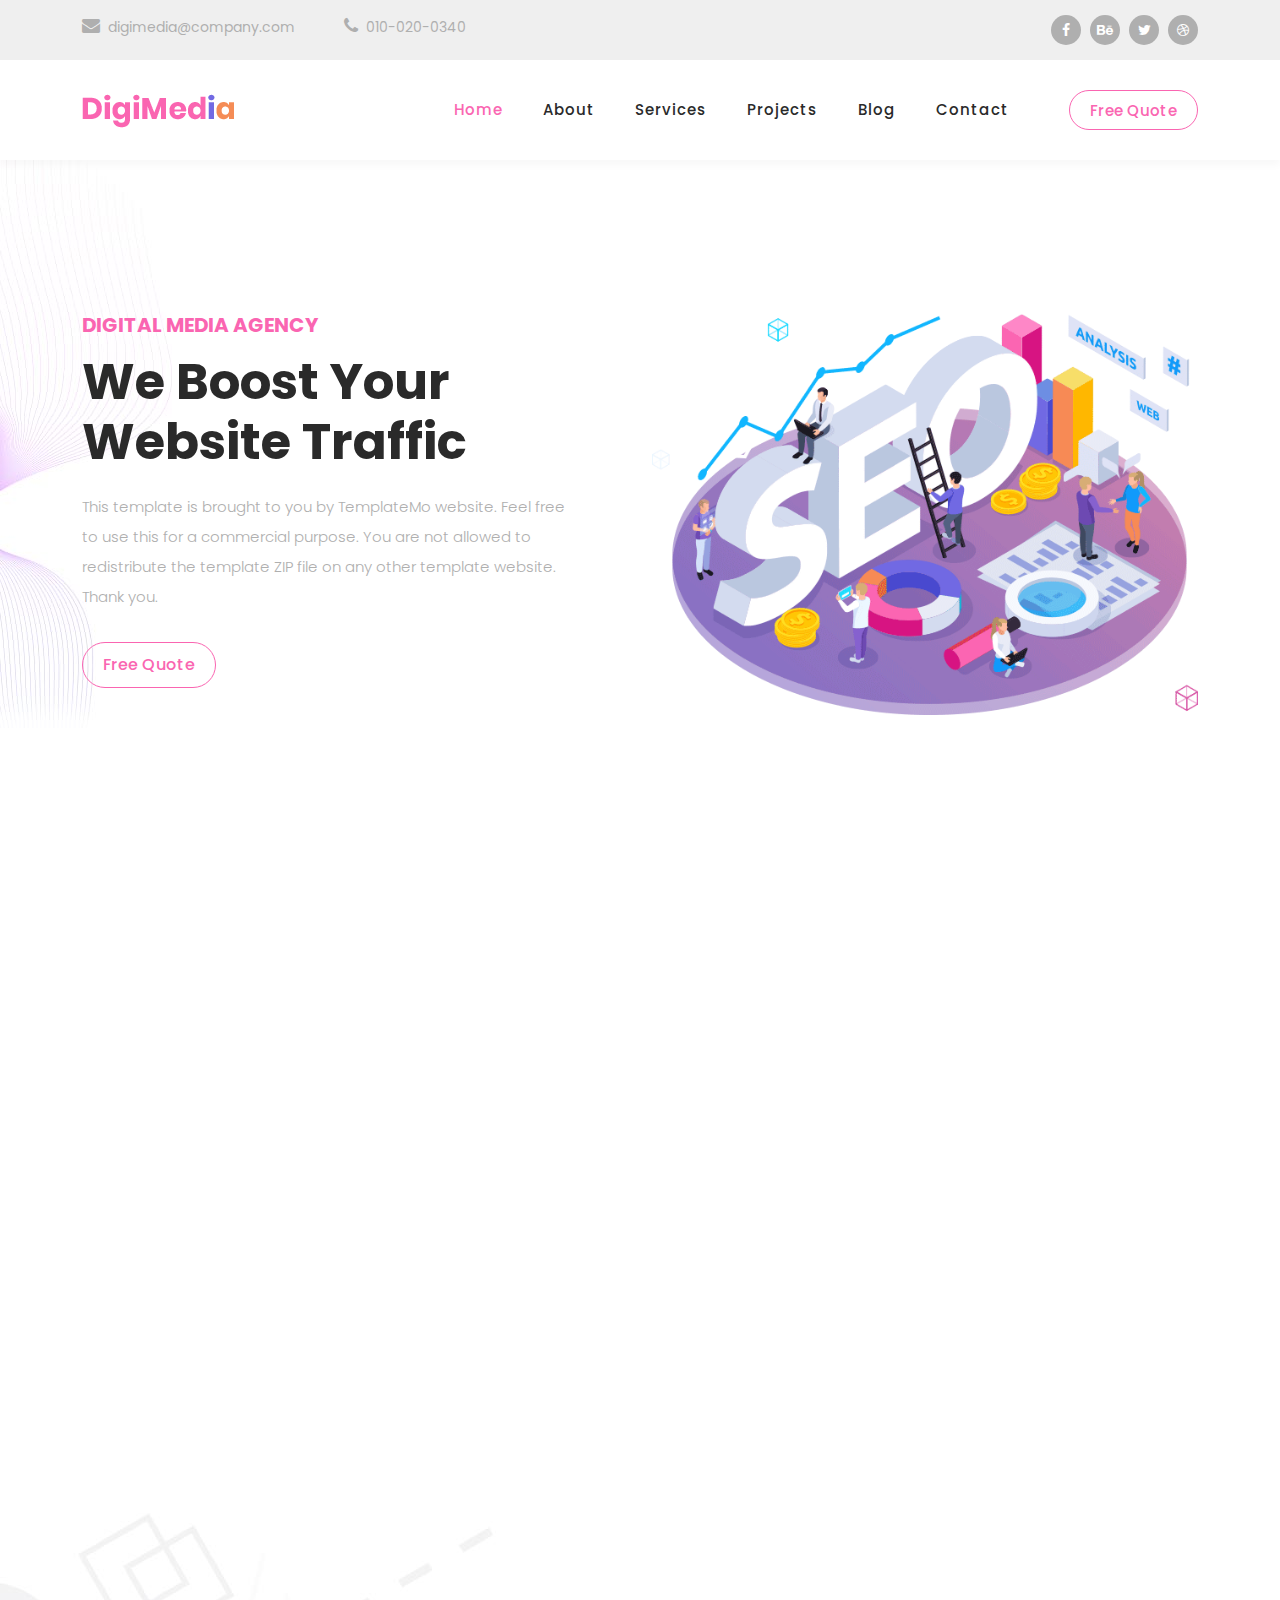
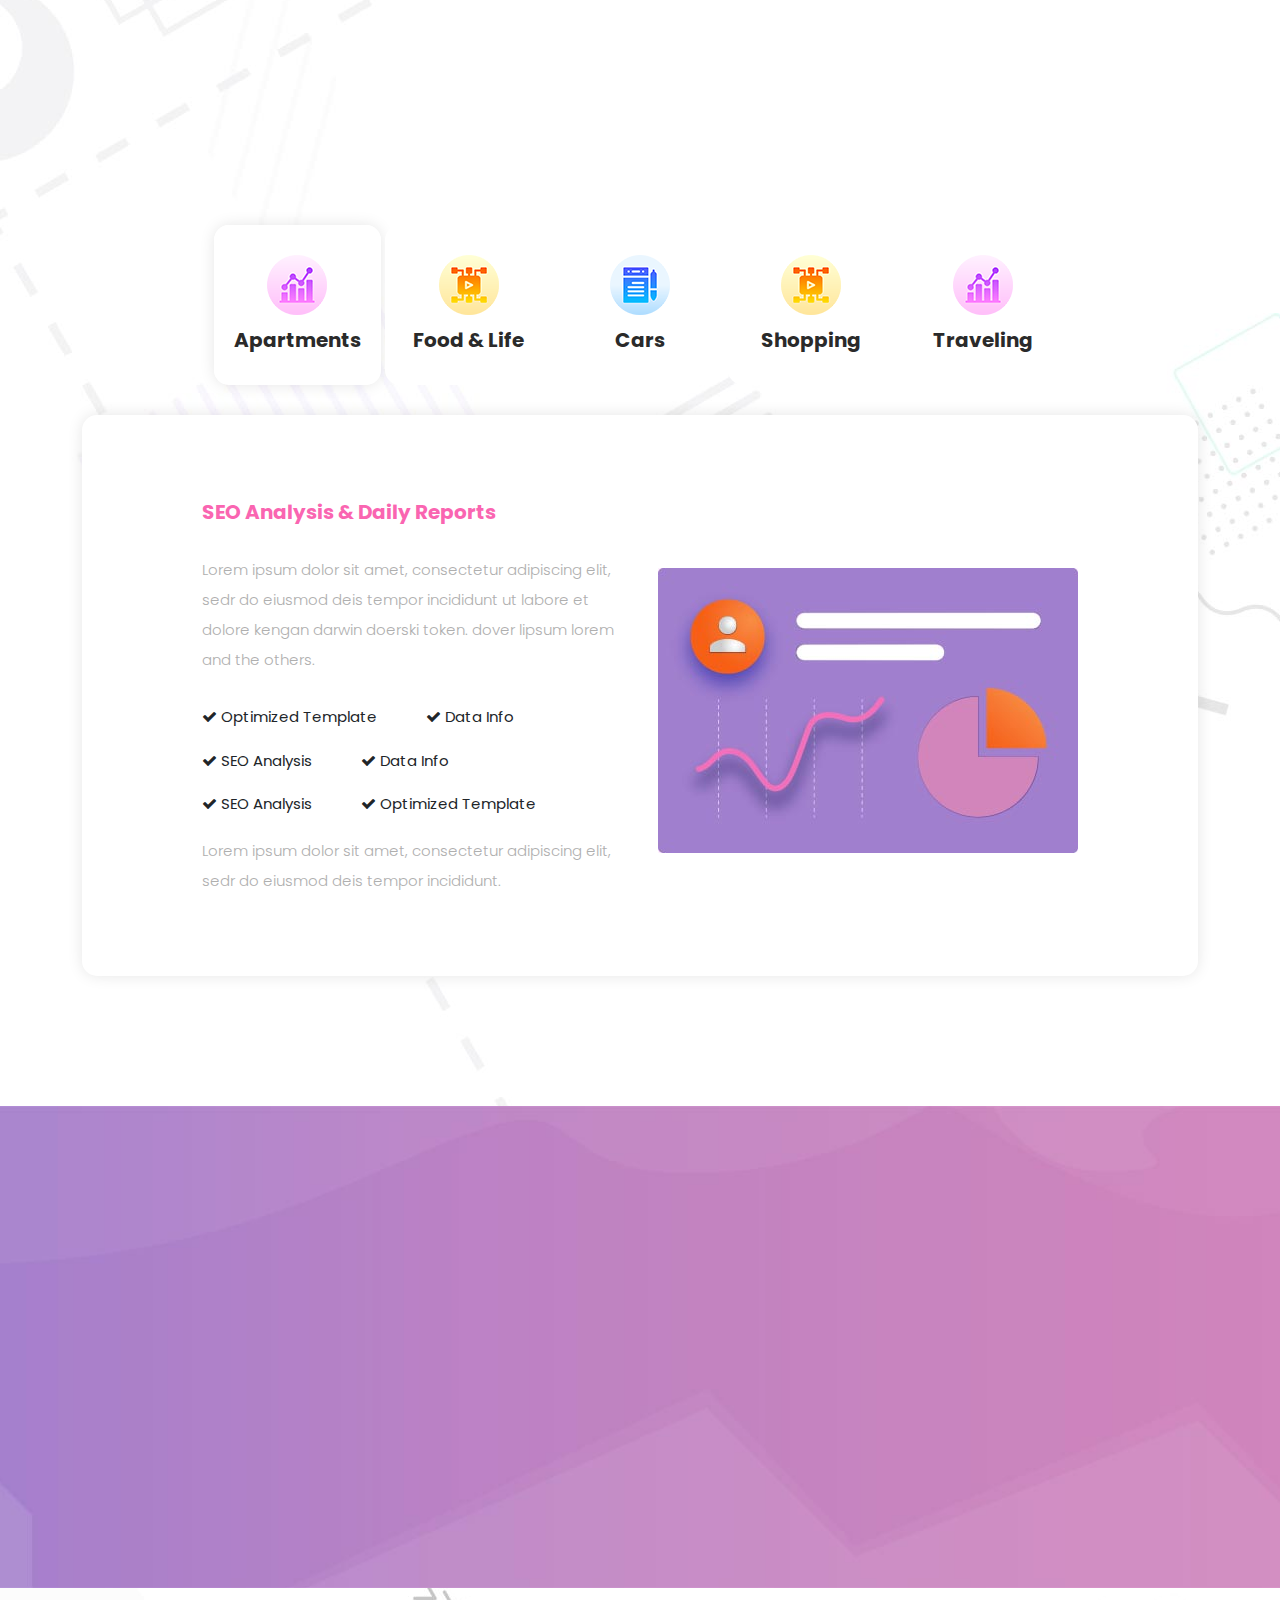
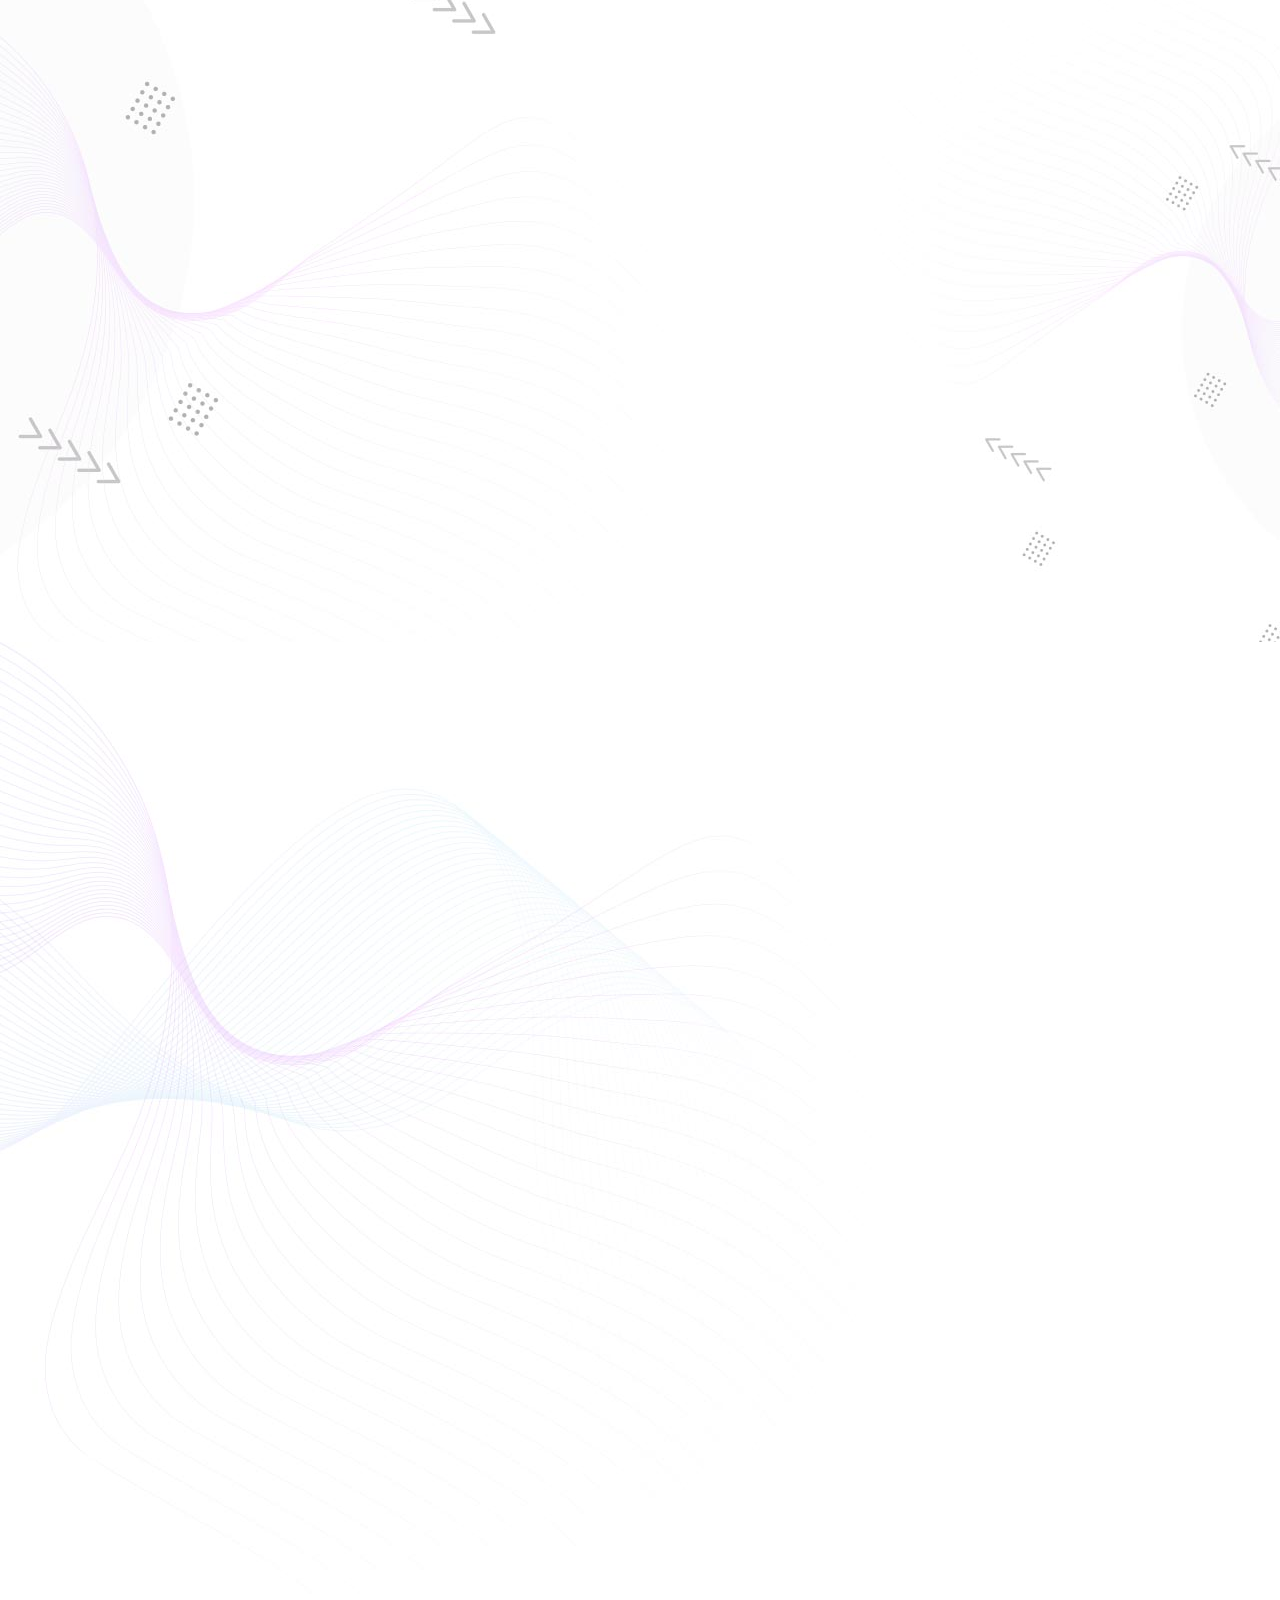
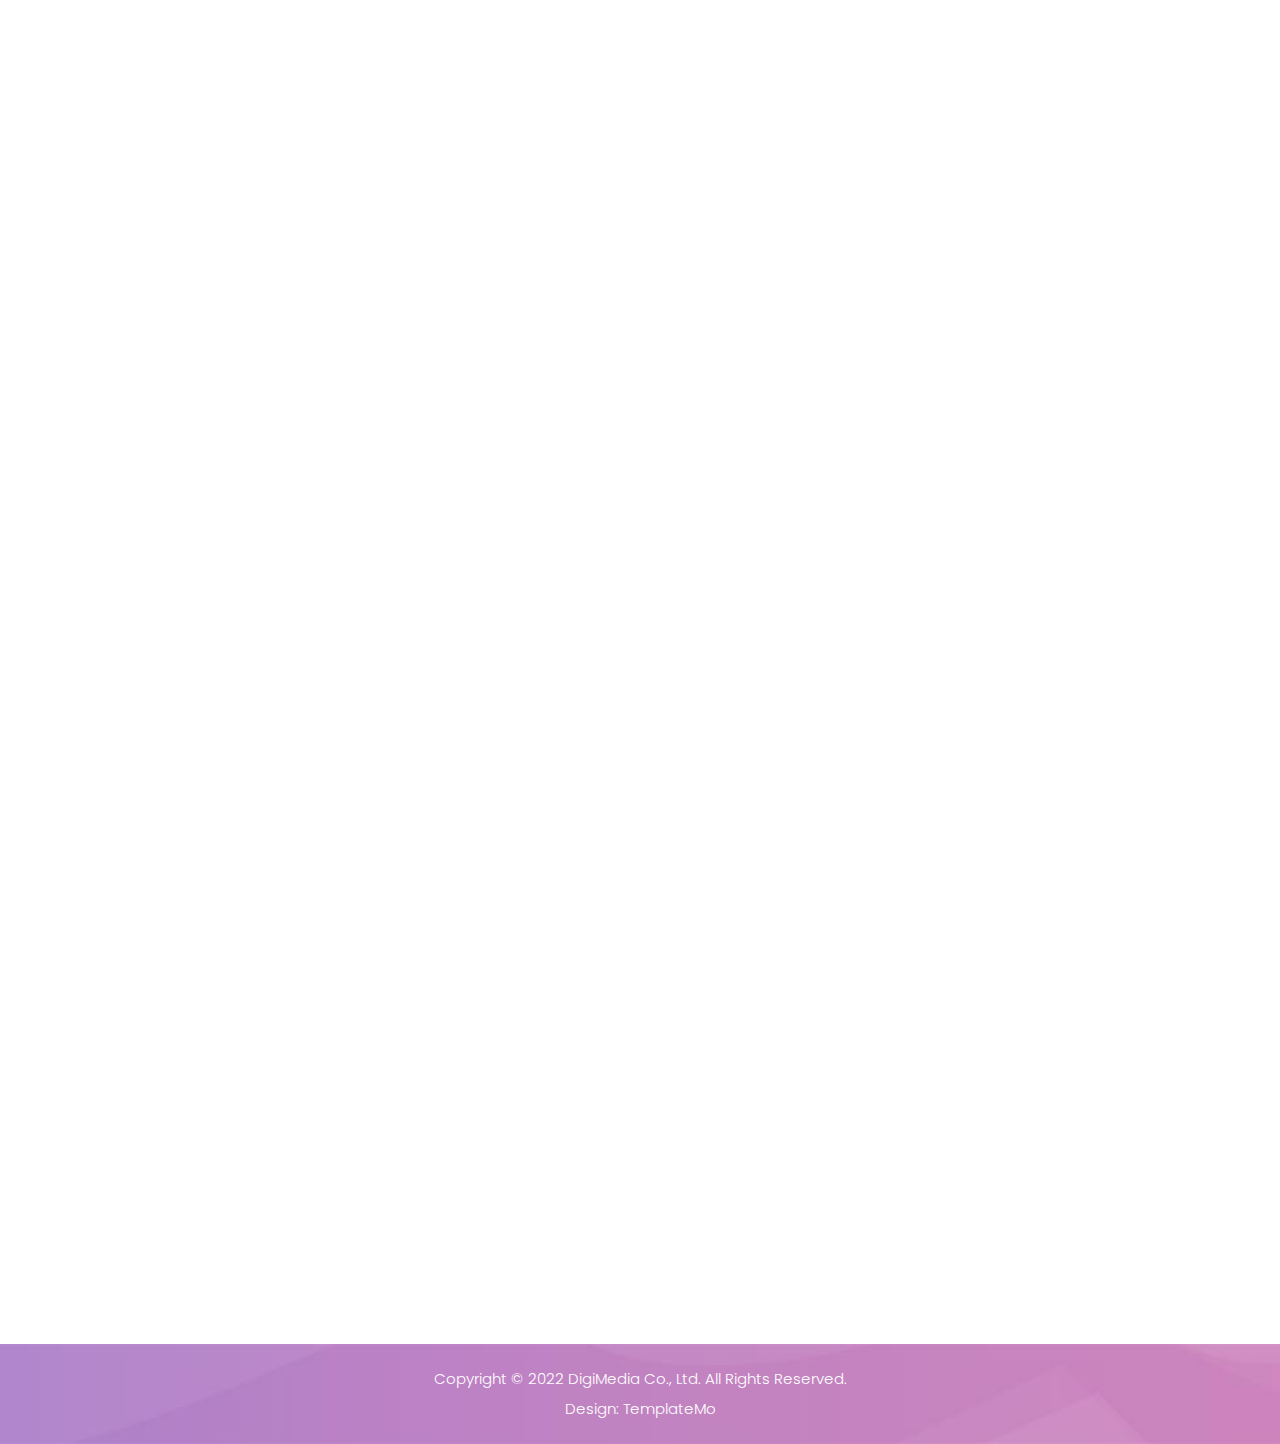
==== homepage_1.html @ 81efc856 "Initialize repository" ====
<!DOCTYPE html>
<html lang="en">

  <head>

    <meta charset="UTF-8">
    <meta name="viewport" content="width=device-width, initial-scale=1, shrink-to-fit=no">
    <meta name="description" content="">
    <meta name="author" content="">
    <link rel="preconnect" href="https://fonts.googleapis.com">
    <link rel="preconnect" href="https://fonts.gstatic.com" crossorigin>
    <link href="https://fonts.googleapis.com/css2?family=Poppins:wght@100;200;300;400;500;600;700;800;900&display=swap" rel="stylesheet">

    <title>DigiMedia - Creative SEO HTML5 Template</title>

    <!-- Bootstrap core CSS -->
    <link href="vendor/bootstrap/css/bootstrap.min.css" rel="stylesheet">


    <!-- Additional CSS Files -->
    <link rel="stylesheet" href="assets/css/fontawesome.css">
    <link rel="stylesheet" href="assets/css/templatemo-digimedia-v1.css">
    <link rel="stylesheet" href="assets/css/animated.css">
    <link rel="stylesheet" href="assets/css/owl.css">
<!--

TemplateMo 568 DigiMedia

https://templatemo.com/tm-568-digimedia

-->
  </head>

<body>

  <!-- ***** Preloader Start ***** -->
  <div id="js-preloader" class="js-preloader">
    <div class="preloader-inner">
      <span class="dot"></span>
      <div class="dots">
        <span></span>
        <span></span>
        <span></span>
      </div>
    </div>
  </div>
  <!-- ***** Preloader End ***** -->

  <!-- Pre-header Starts -->
  <div class="pre-header">
    <div class="container">
      <div class="row">
        <div class="col-lg-8 col-sm-8 col-7">
          <ul class="info">
            <li><a href="#"><i class="fa fa-envelope"></i>digimedia@company.com</a></li>
            <li><a href="#"><i class="fa fa-phone"></i>010-020-0340</a></li>
          </ul>
        </div>
        <div class="col-lg-4 col-sm-4 col-5">
          <ul class="social-media">
            <li><a href="#"><i class="fa fa-facebook"></i></a></li>
            <li><a href="#"><i class="fa fa-behance"></i></a></li>
            <li><a href="#"><i class="fa fa-twitter"></i></a></li>
            <li><a href="#"><i class="fa fa-dribbble"></i></a></li>
          </ul>
        </div>
      </div>
    </div>
  </div>
  <!-- Pre-header End -->

  <!-- ***** Header Area Start ***** -->
  <header class="header-area header-sticky wow slideInDown" data-wow-duration="0.75s" data-wow-delay="0s">
    <div class="container">
      <div class="row">
        <div class="col-12">
          <nav class="main-nav">
            <!-- ***** Logo Start ***** -->
            <a href="index.html" class="logo">
              <img src="assets/images/logo-v1.png" alt="">
            </a>
            <!-- ***** Logo End ***** -->
            <!-- ***** Menu Start ***** -->
            <ul class="nav">
              <li class="scroll-to-section"><a href="#top" class="active">Home</a></li>
              <li class="scroll-to-section"><a href="#about">About</a></li>
              <li class="scroll-to-section"><a href="#services">Services</a></li>
              <li class="scroll-to-section"><a href="#portfolio">Projects</a></li>
              <li class="scroll-to-section"><a href="#blog">Blog</a></li>
              <li class="scroll-to-section"><a href="#contact">Contact</a></li> 
              <li class="scroll-to-section"><div class="border-first-button"><a href="#contact">Free Quote</a></div></li> 
            </ul>        
            <a class='menu-trigger'>
                <span>Menu</span>
            </a>
            <!-- ***** Menu End ***** -->
          </nav>
        </div>
      </div>
    </div>
  </header>
  <!-- ***** Header Area End ***** -->

  <div class="main-banner wow fadeIn" id="top" data-wow-duration="1s" data-wow-delay="0.5s">
    <div class="container">
      <div class="row">
        <div class="col-lg-12">
          <div class="row">
            <div class="col-lg-6 align-self-center">
              <div class="left-content show-up header-text wow fadeInLeft" data-wow-duration="1s" data-wow-delay="1s">
                <div class="row">
                  <div class="col-lg-12">
                    <h6>Digital Media Agency</h6>
                    <h2>We Boost Your Website Traffic</h2>
                    <p>This template is brought to you by TemplateMo website. Feel free to use this for a commercial purpose. You are not allowed to redistribute the template ZIP file on any other template website. Thank you.</p>
                  </div>
                  <div class="col-lg-12">
                    <div class="border-first-button scroll-to-section">
                      <a href="#contact">Free Quote</a>
                    </div>
                  </div>
                </div>
              </div>
            </div>
            <div class="col-lg-6">
              <div class="right-image wow fadeInRight" data-wow-duration="1s" data-wow-delay="0.5s">
                <img src="assets/images/slider-dec.png" alt="">
              </div>
            </div>
          </div>
        </div>
      </div>
    </div>
  </div>

  <div id="about" class="about section">
    <div class="container">
      <div class="row">
        <div class="col-lg-12">
          <div class="row">
            <div class="col-lg-6">
              <div class="about-left-image  wow fadeInLeft" data-wow-duration="1s" data-wow-delay="0.5s">
                <img src="assets/images/about-dec.png" alt="">
              </div>
            </div>
            <div class="col-lg-6 align-self-center  wow fadeInRight" data-wow-duration="1s" data-wow-delay="0.5s">
              <div class="about-right-content">
                <div class="section-heading">
                  <h6>About Us</h6>
                  <h4>Who is DigiMedia <em>Agency</em></h4>
                  <div class="line-dec"></div>
                </div>
                <p>We hope this DigiMedia template is useful for your work. You can use this template for any purpose. You may <a rel="nofollow" href="http://paypal.me/templatemo" target="_blank">contribute a little amount</a> via PayPal to <a href="https://templatemo.com/contact" target="_blank">support TemplateMo</a> in creating new templates regularly.</p>
                <div class="row">
                  <div class="col-lg-4 col-sm-4">
                    <div class="skill-item first-skill-item wow fadeIn" data-wow-duration="1s" data-wow-delay="0s">
                      <div class="progress" data-percentage="90">
                        <span class="progress-left">
                          <span class="progress-bar"></span>
                        </span>
                        <span class="progress-right">
                          <span class="progress-bar"></span>
                        </span>
                        <div class="progress-value">
                          <div>
                            90%<br>
                            <span>Coding</span>
                          </div>
                        </div>
                      </div>
                    </div>
                  </div>
                  <div class="col-lg-4 col-sm-4">
                    <div class="skill-item second-skill-item wow fadeIn" data-wow-duration="1s" data-wow-delay="0s">
                      <div class="progress" data-percentage="80">
                        <span class="progress-left">
                          <span class="progress-bar"></span>
                        </span>
                        <span class="progress-right">
                          <span class="progress-bar"></span>
                        </span>
                        <div class="progress-value">
                          <div>
                            80%<br>
                            <span>Photoshop</span>
                          </div>
                        </div>
                      </div>
                    </div>
                  </div>
                  <div class="col-lg-4 col-sm-4">
                    <div class="skill-item third-skill-item wow fadeIn" data-wow-duration="1s" data-wow-delay="0s">
                      <div class="progress" data-percentage="80">
                        <span class="progress-left">
                          <span class="progress-bar"></span>
                        </span>
                        <span class="progress-right">
                          <span class="progress-bar"></span>
                        </span>
                        <div class="progress-value">
                          <div>
                            80%<br>
                            <span>Animation</span>
                          </div>
                        </div>
                      </div>
                    </div>
                  </div>
                </div> 
              </div>
            </div>
          </div>
        </div>
      </div>
    </div>
  </div>

  <div id="services" class="services section">
    <div class="container">
      <div class="row">
        <div class="col-lg-12">
          <div class="section-heading  wow fadeInDown" data-wow-duration="1s" data-wow-delay="0.5s">
            <h6>Our Services</h6>
            <h4>What Our Agency <em>Provides</em></h4>
            <div class="line-dec"></div>
          </div>
        </div>
        <div class="col-lg-12">
          <div class="naccs">
            <div class="grid">
              <div class="row">
                <div class="col-lg-12">
                  <div class="menu">
                    <div class="first-thumb active">
                      <div class="thumb">
                        <span class="icon"><img src="assets/images/service-icon-01.png" alt=""></span>
                        Apartments
                      </div>
                    </div>
                    <div>
                      <div class="thumb">                 
                        <span class="icon"><img src="assets/images/service-icon-02.png" alt=""></span>
                        Food &amp; Life
                      </div>
                    </div>
                    <div>
                      <div class="thumb">                 
                        <span class="icon"><img src="assets/images/service-icon-03.png" alt=""></span>
                        Cars
                      </div>
                    </div>
                    <div>
                      <div class="thumb">                 
                        <span class="icon"><img src="assets/images/service-icon-04.png" alt=""></span>
                        Shopping
                      </div>
                    </div>
                    <div class="last-thumb">
                      <div class="thumb">                 
                        <span class="icon"><img src="assets/images/service-icon-01.png" alt=""></span>
                        Traveling
                      </div>
                    </div>
                  </div>
                </div> 
                <div class="col-lg-12">
                  <ul class="nacc">
                    <li class="active">
                      <div>
                        <div class="thumb">
                          <div class="row">
                            <div class="col-lg-6 align-self-center">
                              <div class="left-text">
                                <h4>SEO Analysis &amp; Daily Reports</h4>
                                <p>Lorem ipsum dolor sit amet, consectetur adipiscing elit, sedr do eiusmod deis tempor incididunt ut labore et dolore kengan darwin doerski token.
                                  dover lipsum lorem and the others.</p>
                                <div class="ticks-list"><span><i class="fa fa-check"></i> Optimized Template</span> <span><i class="fa fa-check"></i> Data Info</span> <span><i class="fa fa-check"></i> SEO Analysis</span>
                                  <span><i class="fa fa-check"></i> Data Info</span> <span><i class="fa fa-check"></i> SEO Analysis</span> <span><i class="fa fa-check"></i> Optimized Template</span></div>
                                <p>Lorem ipsum dolor sit amet, consectetur adipiscing elit, sedr do eiusmod deis tempor incididunt.</p>
                              </div>
                            </div>
                            <div class="col-lg-6 align-self-center">
                              <div class="right-image">
                                <img src="assets/images/services-image.jpg" alt="">
                              </div>
                            </div>
                          </div>
                        </div>
                      </div>
                    </li>
                    <li>
                      <div>
                        <div class="thumb">
                          <div class="row">
                            <div class="col-lg-6 align-self-center">
                              <div class="left-text">
                                <h4>Healthy Food &amp; Life</h4>
                                <p>Lorem ipsum dolor sit amet, consectetur adipiscing elit, sedr do eiusmod deis tempor incididunt ut labore et dolore kengan darwin doerski token.
                                  dover lipsum lorem and the others.</p>
                                <div class="ticks-list"><span><i class="fa fa-check"></i> Optimized Template</span> <span><i class="fa fa-check"></i> Data Info</span> <span><i class="fa fa-check"></i> SEO Analysis</span>
                                  <span><i class="fa fa-check"></i> Data Info</span> <span><i class="fa fa-check"></i> SEO Analysis</span> <span><i class="fa fa-check"></i> Optimized Template</span></div>
                                <p>Lorem ipsum dolor sit amet, consectetur adipiscing elit, sedr do eiusmod deis tempor incididunt.</p>
                              </div>
                            </div>
                            <div class="col-lg-6 align-self-center">
                              <div class="right-image">
                                <img src="assets/images/services-image-02.jpg" alt="">
                              </div>
                            </div>
                          </div>
                        </div>
                      </div>
                    </li>
                    <li>
                      <div>
                        <div class="thumb">
                          <div class="row">
                            <div class="col-lg-6 align-self-center">
                              <div class="left-text">
                                <h4>Car Re-search &amp; Transport</h4>
                                <p>Lorem ipsum dolor sit amet, consectetur adipiscing elit, sedr do eiusmod deis tempor incididunt ut labore et dolore kengan darwin doerski token.
                                  dover lipsum lorem and the others.</p>
                                <div class="ticks-list"><span><i class="fa fa-check"></i> Optimized Template</span> <span><i class="fa fa-check"></i> Data Info</span> <span><i class="fa fa-check"></i> SEO Analysis</span>
                                  <span><i class="fa fa-check"></i> Data Info</span> <span><i class="fa fa-check"></i> SEO Analysis</span> <span><i class="fa fa-check"></i> Optimized Template</span></div>
                                <p>Lorem ipsum dolor sit amet, consectetur adipiscing elit, sedr do eiusmod deis tempor incididunt.</p>
                              </div>
                            </div>
                            <div class="col-lg-6 align-self-center">
                              <div class="right-image">
                                <img src="assets/images/services-image-03.jpg" alt="">
                              </div>
                            </div>
                          </div>
                        </div>
                      </div>
                    </li>
                    <li>
                      <div>
                        <div class="thumb">
                          <div class="row">
                            <div class="col-lg-6 align-self-center">
                              <div class="left-text">
                                <h4>Online Shopping &amp; Tracking ID</h4>
                                <p>Lorem ipsum dolor sit amet, consectetur adipiscing elit, sedr do eiusmod deis tempor incididunt ut labore et dolore kengan darwin doerski token.
                                  dover lipsum lorem and the others.</p>
                                <div class="ticks-list"><span><i class="fa fa-check"></i> Optimized Template</span> <span><i class="fa fa-check"></i> Data Info</span> <span><i class="fa fa-check"></i> SEO Analysis</span>
                                  <span><i class="fa fa-check"></i> Data Info</span> <span><i class="fa fa-check"></i> SEO Analysis</span> <span><i class="fa fa-check"></i> Optimized Template</span></div>
                                <p>Lorem ipsum dolor sit amet, consectetur adipiscing elit, sedr do eiusmod deis tempor incididunt.</p>
                              </div>
                            </div>
                            <div class="col-lg-6 align-self-center">
                              <div class="right-image">
                                <img src="assets/images/services-image-04.jpg" alt="">
                              </div>
                            </div>
                          </div>
                        </div>
                      </div>
                    </li>
                    <li>
                      <div>
                        <div class="thumb">
                          <div class="row">
                            <div class="col-lg-6 align-self-center">
                              <div class="left-text">
                                <h4>Enjoy &amp; Travel</h4>
                                <p>Lorem ipsum dolor sit amet, consectetur adipiscing elit, sedr do eiusmod deis tempor incididunt ut labore et dolore kengan darwin doerski token.
                                  dover lipsum lorem and the others.</p>
                                <div class="ticks-list"><span><i class="fa fa-check"></i> Optimized Template</span> <span><i class="fa fa-check"></i> Data Info</span> <span><i class="fa fa-check"></i> SEO Analysis</span>
                                  <span><i class="fa fa-check"></i> Data Info</span> <span><i class="fa fa-check"></i> SEO Analysis</span> <span><i class="fa fa-check"></i> Optimized Template</span></div>
                                <p>Lorem ipsum dolor sit amet, consectetur adipiscing elit, sedr do eiusmod deis tempor incididunt.</p>
                              </div>
                            </div>
                            <div class="col-lg-6 align-self-center">
                              <div class="right-image">
                                <img src="assets/images/services-image.jpg" alt="">
                              </div>
                            </div>
                          </div>
                        </div>
                      </div>
                    </li>
                  </ul>
                </div>          
              </div>
            </div>
          </div>
        </div>
      </div>
    </div>
  </div>

  
  <div id="free-quote" class="free-quote">
    <div class="container">
      <div class="row">
        <div class="col-lg-4 offset-lg-4">
          <div class="section-heading  wow fadeIn" data-wow-duration="1s" data-wow-delay="0.3s">
            <h6>Get Your Free Quote</h6>
            <h4>Grow With Us Now</h4>
            <div class="line-dec"></div>
          </div>
        </div>
        <div class="col-lg-8 offset-lg-2  wow fadeIn" data-wow-duration="1s" data-wow-delay="0.8s">
          <form id="search" action="#" method="GET">
            <div class="row">
              <div class="col-lg-4 col-sm-4">
                <fieldset>
                  <input type="web" name="web" class="website" placeholder="Your website URL..." autocomplete="on" required>
                </fieldset>
              </div>
              <div class="col-lg-4 col-sm-4">
                <fieldset>
                  <input type="address" name="address" class="email" placeholder="Email Address..." autocomplete="on" required>
                </fieldset>
              </div>
              <div class="col-lg-4 col-sm-4">
                <fieldset>
                  <button type="submit" class="main-button">Get Quote Now</button>
                </fieldset>
              </div>
            </div>
          </form>
        </div>
      </div>
    </div>
  </div>


  <div id="portfolio" class="our-portfolio section">
    <div class="container">
      <div class="row">
        <div class="col-lg-5">
          <div class="section-heading wow fadeInLeft" data-wow-duration="1s" data-wow-delay="0.3s">
            <h6>Our Portofolio</h6>
            <h4>See Our Recent <em>Projects</em></h4>
            <div class="line-dec"></div>
          </div>
        </div>
      </div>
    </div>
    <div class="container-fluid wow fadeIn" data-wow-duration="1s" data-wow-delay="0.7s">
      <div class="row">
        <div class="col-lg-12">
          <div class="loop owl-carousel">
            <div class="item">
              <a href="#">
                <div class="portfolio-item">
                <div class="thumb">
                  <img src="assets/images/portfolio-01.jpg" alt="">
                </div>
                <div class="down-content">
                  <h4>Website Builder</h4>
                  <span>Marketing</span>
                </div>
              </div>
              </a>  
            </div>
            <div class="item">
              <a href="#">
                <div class="portfolio-item">
                <div class="thumb">
                  <img src="assets/images/portfolio-01.jpg" alt="">
                </div>
                <div class="down-content">
                  <h4>Website Builder</h4>
                  <span>Marketing</span>
                </div>
              </div>
              </a>  
            </div>
            <div class="item">
              <a href="#">
                <div class="portfolio-item">
                <div class="thumb">
                  <img src="assets/images/portfolio-02.jpg" alt="">
                </div>
                <div class="down-content">
                  <h4>Website Builder</h4>
                  <span>Marketing</span>
                </div>
              </div>
              </a>  
            </div>
            <div class="item">
              <a href="#">
                <div class="portfolio-item">
                <div class="thumb">
                  <img src="assets/images/portfolio-03.jpg" alt="">
                </div>
                <div class="down-content">
                  <h4>Website Builder</h4>
                  <span>Marketing</span>
                </div>
              </div>
              </a>  
            </div>
            <div class="item">
              <a href="#">
                <div class="portfolio-item">
                <div class="thumb">
                  <img src="assets/images/portfolio-04.jpg" alt="">
                </div>
                <div class="down-content">
                  <h4>Website Builder</h4>
                  <span>Marketing</span>
                </div>
              </div>
              </a>  
            </div>
          </div>
        </div>
      </div>
    </div>
  </div>
  
  <div id="blog" class="blog">
    <div class="container">
      <div class="row">
        <div class="col-lg-4 offset-lg-4  wow fadeInDown" data-wow-duration="1s" data-wow-delay="0.3s">
          <div class="section-heading">
            <h6>Recent News</h6>
            <h4>Check Our Blog <em>Posts</em></h4>
            <div class="line-dec"></div>
          </div>
        </div>
        <div class="col-lg-6 show-up wow fadeInUp" data-wow-duration="1s" data-wow-delay="0.3s">
          <div class="blog-post">
            <div class="thumb">
              <a href="#"><img src="assets/images/blog-post-01.jpg" alt=""></a>
            </div>
            <div class="down-content">
              <span class="category">SEO Analysis</span>
              <span class="date">03 August 2021</span>
              <a href="#"><h4>Lorem Ipsum Dolor Sit Amet, Consectetur Adelore
                Eiusmod Tempor Incididunt</h4></a>
              <p>Lorem ipsum dolor sit amet, consectetur adipiscing elit, sed doers itii eiumod deis tempor incididunt ut labore.</p>
              <span class="author"><img src="assets/images/author-post.jpg" alt="">By: Andrea Mentuzi</span>
              <div class="border-first-button"><a href="#">Discover More</a></div>
            </div>
          </div>
        </div>
        <div class="col-lg-6 wow fadeInUp" data-wow-duration="1s" data-wow-delay="0.3s">
          <div class="blog-posts">
            <div class="row">
              <div class="col-lg-12">
                <div class="post-item">
                  <div class="thumb">
                    <a href="#"><img src="assets/images/blog-post-02.jpg" alt=""></a>
                  </div>
                  <div class="right-content">
                    <span class="category">SEO Analysis</span>
                    <span class="date">24 September 2021</span>
                    <a href="#"><h4>Lorem Ipsum Dolor Sit Amei Eiusmod Tempor</h4></a>
                    <p>Lorem ipsum dolor sit amet, cocteturi adipiscing eliterski.</p>
                  </div>
                </div>
              </div>
              <div class="col-lg-12">
                <div class="post-item">
                  <div class="thumb">
                    <a href="#"><img src="assets/images/blog-post-03.jpg" alt=""></a>
                  </div>
                  <div class="right-content">
                    <span class="category">SEO Analysis</span>
                    <span class="date">24 September 2021</span>
                    <a href="#"><h4>Lorem Ipsum Dolor Sit Amei Eiusmod Tempor</h4></a>
                    <p>Lorem ipsum dolor sit amet, cocteturi adipiscing eliterski.</p>
                  </div>
                </div>
              </div>
              <div class="col-lg-12">
                <div class="post-item last-post-item">
                  <div class="thumb">
                    <a href="#"><img src="assets/images/blog-post-04.jpg" alt=""></a>
                  </div>
                  <div class="right-content">
                    <span class="category">SEO Analysis</span>
                    <span class="date">24 September 2021</span>
                    <a href="#"><h4>Lorem Ipsum Dolor Sit Amei Eiusmod Tempor</h4></a>
                    <p>Lorem ipsum dolor sit amet, cocteturi adipiscing eliterski.</p>
                  </div>
                </div>
              </div>
            </div>
          </div>
        </div>
      </div>
    </div>
  </div>  

  <div id="contact" class="contact-us section">
    <div class="container">
      <div class="row">
        <div class="col-lg-6 offset-lg-3">
          <div class="section-heading wow fadeIn" data-wow-duration="1s" data-wow-delay="0.5s">
            <h6>Contact Us</h6>
            <h4>Get In Touch With Us <em>Now</em></h4>
            <div class="line-dec"></div>
          </div>
        </div>
        <div class="col-lg-12 wow fadeInUp" data-wow-duration="0.5s" data-wow-delay="0.25s">
          <form id="contact" action="" method="post">
            <div class="row">
              <div class="col-lg-12">
                <div class="contact-dec">
                  <img src="assets/images/contact-dec.png" alt="">
                </div>
              </div>
              <div class="col-lg-5">
                <div id="map">
                  <iframe src="https://maps.google.com/maps?q=Av.+L%C3%BAcio+Costa,+Rio+de+Janeiro+-+RJ,+Brazil&t=&z=13&ie=UTF8&iwloc=&output=embed" width="100%" height="636px" frameborder="0" style="border:0" allowfullscreen></iframe>
                </div>
              </div>
              <div class="col-lg-7">
                <div class="fill-form">
                  <div class="row">
                    <div class="col-lg-4">
                      <div class="info-post">
                        <div class="icon">
                          <img src="assets/images/phone-icon.png" alt="">
                          <a href="#">010-020-0340</a>
                        </div>
                      </div>
                    </div>
                    <div class="col-lg-4">
                      <div class="info-post">
                        <div class="icon">
                          <img src="assets/images/email-icon.png" alt="">
                          <a href="#">our@email.com</a>
                        </div>
                      </div>
                    </div>
                    <div class="col-lg-4">
                      <div class="info-post">
                        <div class="icon">
                          <img src="assets/images/location-icon.png" alt="">
                          <a href="#">123 Rio de Janeiro</a>
                        </div>
                      </div>
                    </div>
                    <div class="col-lg-6">
                      <fieldset>
                        <input type="name" name="name" id="name" placeholder="Name" autocomplete="on" required>
                      </fieldset>
                      <fieldset>
                        <input type="text" name="email" id="email" pattern="[^ @]*@[^ @]*" placeholder="Your Email" required="">
                      </fieldset>
                      <fieldset>
                        <input type="subject" name="subject" id="subject" placeholder="Subject" autocomplete="on">
                      </fieldset>
                    </div>
                    <div class="col-lg-6">
                      <fieldset>
                        <textarea name="message" type="text" class="form-control" id="message" placeholder="Message" required=""></textarea>  
                      </fieldset>
                    </div>
                    <div class="col-lg-12">
                      <fieldset>
                        <button type="submit" id="form-submit" class="main-button ">Send Message Now</button>
                      </fieldset>
                    </div>
                  </div>
                </div>
              </div>
            </div>
          </form>
        </div>
      </div>
    </div>
  </div>

  <footer>
    <div class="container">
      <div class="row">
        <div class="col-lg-12">
          <p>Copyright © 2022 DigiMedia Co., Ltd. All Rights Reserved. 
          <br>Design: <a href="https://templatemo.com" target="_parent" title="free css templates">TemplateMo</a></p>
        </div>
      </div>
    </div>
  </footer>


  <!-- Scripts -->
  <script src="vendor/jquery/jquery.min.js"></script>
  <script src="vendor/bootstrap/js/bootstrap.bundle.min.js"></script>
  <script src="assets/js/owl-carousel.js"></script>
  <script src="assets/js/animation.js"></script>
  <script src="assets/js/imagesloaded.js"></script>
  <script src="assets/js/custom.js"></script>

</body>
</html>
---- assets/css/templatemo-digimedia-v1.css ----
/*

TemplateMo 568 DigiMedia

https://templatemo.com/tm-568-digimedia

*/

/* ---------------------------------------------
Table of contents
------------------------------------------------
01. font & reset css
02. reset
03. global styles
04. header
05. banner
06. features
07. testimonials
08. contact
09. footer
10. preloader
11. search
12. portfolio

--------------------------------------------- */
/* 
---------------------------------------------
font & reset css
--------------------------------------------- 
*/
/* 
---------------------------------------------
reset
--------------------------------------------- 
*/
html, body, div, span, applet, object, iframe, h1, h2, h3, h4, h5, h6, p, blockquote, div
pre, a, abbr, acronym, address, big, cite, code, del, dfn, em, font, img, ins, kbd, q,
s, samp, small, strike, strong, sub, sup, tt, var, b, u, i, center, dl, dt, dd, ol, ul, li,
figure, header, nav, section, article, aside, footer, figcaption {
  margin: 0;
  padding: 0;
  border: 0;
  outline: 0;
}

/* clear fix */
.grid:after {
  content: '';
  display: block;
  clear: both;
}

/* ---- .grid-item ---- */

.grid-sizer,
.grid-item {
  width: 50%;
}

.grid-item {
  float: left;
}

.grid-item img {
  display: block;
  max-width: 100%;
}

.clearfix:after {
  content: ".";
  display: block;
  clear: both;
  visibility: hidden;
  line-height: 0;
  height: 0;
}

.clearfix {
  display: inline-block;
}

html[xmlns] .clearfix {
  display: block;
}

* html .clearfix {
  height: 1%;
}

ul, li {
  padding: 0;
  margin: 0;
  list-style: none;
}

header, nav, section, article, aside, footer, hgroup {
  display: block;
}

* {
  box-sizing: border-box;
}

html, body {
  font-family: 'Poppins', sans-serif;
  font-weight: 400;
  background-color: #fff;
  -ms-text-size-adjust: 100%;
  -webkit-font-smoothing: antialiased;
  -moz-osx-font-smoothing: grayscale;
}

a {
  text-decoration: none !important;
}

h1, h2, h3, h4, h5, h6 {
  margin-top: 0px;
  margin-bottom: 0px;
}

ul {
  margin-bottom: 0px;
}

p {
  font-size: 15px;
  line-height: 30px;
  font-weight: 300;
  color: #afafaf;
}

img {
  width: 100%;
  overflow: hidden;
}

/* 
---------------------------------------------
global styles
--------------------------------------------- 
*/
html,
body {
  background: #fff;
  font-family: 'Poppins', sans-serif;
}

::selection {
  background: #fa65b1;
  color: #fff !important;
}

::-moz-selection {
  background: #fa65b1;
  color: #fff !important;
}

@media (max-width: 991px) {
  html, body {
    overflow-x: hidden;
  }
  .mobile-top-fix {
    margin-top: 30px;
    margin-bottom: 0px;
  }
  .mobile-bottom-fix {
    margin-bottom: 30px;
  }
  .mobile-bottom-fix-big {
    margin-bottom: 60px;
  }
}

.page-section {
  margin-top: 120px;
}

.section-heading {
  position: relative;
  z-index: 2;
}

.section-heading h6 {
  font-size: 15px;
  font-weight: 700;
  color: #726ae3;
  text-transform: uppercase;
  margin-bottom: 15px;
}

.section-heading h4 {
  color: #2a2a2a;
  font-size: 35px;
  font-weight: 700;
  text-transform: capitalize;
  margin-bottom: 25px;
}

.section-heading h4 em {
  font-style: normal;
  color: #726ae3;
}

.section-heading .line-dec {
  width: 50px;
  height: 2px;
  background-color: #726ae3;
}

.border-first-button a {
  display: inline-block !important;
  padding: 10px 20px !important;
  color: #fa65b1 !important;
  border: 1px solid #fa65b1 !important;
  border-radius: 23px;
  font-weight: 500 !important;
  letter-spacing: 0.3px !important;
  transition: all .5s;
}

.border-first-button a:hover {
  background-color: #fa65b1;
  color: #fff !important;
}


/* 
---------------------------------------------
intro
--------------------------------------------- 
*/


.intro-banner {
  text-align: center;
  padding-top: 200px;margin-bottom: 100px;
  position: relative;
}

.intro-banner:after {
  content: '';
  background-image: url(../images/slider-left-dec.jpg);
  background-repeat: no-repeat;
  position: absolute;
  left: 0;
  top: 0px;
  width: 262px;
  height: 625px;
  z-index: 1;
}
/*
.intro-banner:before {
  content: '';
  background-image: url(../images/slider-right-dec.jpg);
  background-repeat: no-repeat;
  position: absolute;
  right: 0;
  top: 0px;
  width: 1159px;
  height: 797px;
  z-index: 2;
}
*/

.intro-banner img {
  max-width: 152px;
  margin-bottom: 30px;
}

.intro-banner h1 {
  font-size: 36px;
  font-weight: 600;
  text-transform: uppercase;
  margin-bottom: 30px;
  position: relative; 
  z-index: 2;
}

.intro-banner h4 {
  font-size: 20px;
  text-transform: capitalize;
  font-weight: 400;
  margin-bottom: 20px;
  position: relative; 
  z-index: 2;
}

.intro-banner a {
  display: inline-block !important;
  padding: 10px 20px !important;
  color: #fa65b1 !important;
  border: 1px solid #fa65b1 !important;
  border-radius: 23px;
  font-weight: 500 !important;
  letter-spacing: 0.3px !important;
  transition: all .5s;
  position: relative; 
  z-index: 2;
}

.intro-banner a:hover {
  background-color: #fa65b1;
  color: #fff !important;
}

.demos {
  padding-top: 60px;
}

.demo-item {
  position: relative;
  z-index: 2;
}

.demos img {
  transition: all .5s;
  border-radius: 23px;
}

.demos img:hover {
  opacity: 1;
  box-shadow: 0px 0px 15px rgba(0,0,0,0.25);
}

.demos h4 {
  text-align: center;
  font-size: 20px;
  margin-top: 30px;
  font-weight: 700;
  text-transform: uppercase;
}


/* 
---------------------------------------------
header
--------------------------------------------- 
*/

.pre-header {
  background-color: #efefef;
  height: 60px;
  padding: 15px 0px;
}

.pre-header ul li {
  display: inline-block;
}

.pre-header ul.info li {
  margin-right: 45px;
}

.pre-header ul.info li a {
  color: #afafaf;
  font-size: 14px;
  transition: all .3s;
}

.pre-header ul.info li a:hover {
  color: #fa65b1;
}

.pre-header ul.info li a i {
  font-size: 18px;
  margin-right: 8px;
}

.pre-header ul.social-media {
  text-align: right;
}

.pre-header ul.social-media li {
  margin-left: 5px;
}

.pre-header ul.social-media li a {
  background-color: #afafaf;
  color: #fff;
  display: inline-block;
  width: 30px;
  height: 30px;
  line-height: 30px;
  text-align: center;
  border-radius: 50%;
  font-size: 14px;
  transition: all .3s;
}

.pre-header ul.social-media li a:hover {
  background-color: #fa65b1;
}

.background-header {
  background-color: #fff!important;
  height: 80px!important;
  position: fixed!important;
  top: 0px;
  left: 0px;
  right: 0px;
  box-shadow: 0px 5px 8px rgba(0,0,0,0.03);
}

.background-header .logo,
.background-header .main-nav .nav li a {
  color: #fff;
}

.background-header .main-nav .nav li:hover a {
  color: #fa65b1;
}

.background-header .nav li a.active {
  position: relative;
  color: #fff;
}

.background-header .nav li a.active:after {
  position: absolute;
  width: 100%;
  height: 1px;
  background-color: #fa65b1;
  content: '';
  left: 50%;
  bottom: -20px;
  transform: translateX(-50%);
}

.background-header .nav li:last-child a.active:after {
  background-color: transparent;
}

.header-area {
  background-color: #fff;
  box-shadow: 0px 5px 8px rgba(0,0,0,0.03);
  position: absolute;
  left: 0px;
  right: 0px;
  z-index: 100;
  height: 100px;
  -webkit-transition: all .5s ease 0s;
  -moz-transition: all .5s ease 0s;
  -o-transition: all .5s ease 0s;
  transition: all .5s ease 0s;
}

.header-area .main-nav {
  min-height: 80px;
  background: transparent;
}

.header-area .main-nav .logo {
  float: left;
  -webkit-transition: all 0.3s ease 0s;
  -moz-transition: all 0.3s ease 0s;
  -o-transition: all 0.3s ease 0s;
  transition: all 0.3s ease 0s;
}

.header-area .main-nav .logo {
    line-height: 100px;
    float: left;
    -webkit-transition: all 0.3s ease 0s;
    -moz-transition: all 0.3s ease 0s;
    -o-transition: all 0.3s ease 0s;
    transition: all 0.3s ease 0s;
}

.background-header .main-nav .logo {
  line-height: 80px;
}

.background-header .main-nav .nav {
  margin-top: 20px !important;
}

.header-area .main-nav .nav {
  float: right;
  margin-top: 30px;
  margin-right: 0px;
  background-color: transparent;
  -webkit-transition: all 0.3s ease 0s;
  -moz-transition: all 0.3s ease 0s;
  -o-transition: all 0.3s ease 0s;
  transition: all 0.3s ease 0s;
  position: relative;
  z-index: 999;
}

.header-area .main-nav .nav li {
  padding-left: 20px;
  padding-right: 20px;
}

.header-area .main-nav .nav li:last-child {
  padding-right: 0px;
  padding-left: 40px;
}

.header-area .main-nav .nav li:last-child a ,
.background-header .main-nav .nav li:last-child a {
  padding: 0px 20px !important;
  font-weight: 400;
}

.header-area .main-nav .nav li:last-child a:hover ,
.background-header .main-nav .nav li:last-child a:hover {
  color: #fff !important;
}

.header-area .main-nav .nav li a {
  display: block;
  font-weight: 500;
  font-size: 15px;
  color: #2a2a2a;
  text-transform: capitalize;
  -webkit-transition: all 0.3s ease 0s;
  -moz-transition: all 0.3s ease 0s;
  -o-transition: all 0.3s ease 0s;
  transition: all 0.3s ease 0s;
  height: 40px;
  line-height: 40px;
  border: transparent;
  letter-spacing: 1px;
}

.header-area .main-nav .nav li:hover a,
.header-area .main-nav .nav li a.active {
  color: #fa65b1!important;
}

.background-header .main-nav .nav li:hover a,
.background-header .main-nav .nav li a.active {
  color: #fa65b1!important;
  opacity: 1;
}

.header-area .main-nav .nav li.submenu {
  position: relative;
  padding-right: 30px;
}

.header-area .main-nav .nav li.submenu:after {
  font-family: FontAwesome;
  content: "\f107";
  font-size: 12px;
  color: #2a2a2a;
  position: absolute;
  right: 18px;
  top: 12px;
}

.background-header .main-nav .nav li.submenu:after {
  color: #2a2a2a;
}

.header-area .main-nav .nav li.submenu ul {
  position: absolute;
  width: 200px;
  box-shadow: 0 2px 28px 0 rgba(0, 0, 0, 0.06);
  overflow: hidden;
  top: 50px;
  opacity: 0;
  transform: translateY(+2em);
  visibility: hidden;
  z-index: -1;
  transition: all 0.3s ease-in-out 0s, visibility 0s linear 0.3s, z-index 0s linear 0.01s;
}

.header-area .main-nav .nav li.submenu ul li {
  margin-left: 0px;
  padding-left: 0px;
  padding-right: 0px;
}

.header-area .main-nav .nav li.submenu ul li a {
  opacity: 1;
  display: block;
  background: #f7f7f7;
  color: #2a2a2a!important;
  padding-left: 20px;
  height: 40px;
  line-height: 40px;
  -webkit-transition: all 0.3s ease 0s;
  -moz-transition: all 0.3s ease 0s;
  -o-transition: all 0.3s ease 0s;
  transition: all 0.3s ease 0s;
  position: relative;
  font-size: 13px;
  font-weight: 400;
  border-bottom: 1px solid #eee;
}

.header-area .main-nav .nav li.submenu ul li a:hover {
  background: #fff;
  color: #fa65b1!important;
  padding-left: 25px;
}

.header-area .main-nav .nav li.submenu ul li a:hover:before {
  width: 3px;
}

.header-area .main-nav .nav li.submenu:hover ul {
  visibility: visible;
  opacity: 1;
  z-index: 1;
  transform: translateY(0%);
  transition-delay: 0s, 0s, 0.3s;
}

.header-area .main-nav .menu-trigger {
  cursor: pointer;
  display: block;
  position: absolute;
  top: 33px;
  width: 32px;
  height: 40px;
  text-indent: -9999em;
  z-index: 99;
  right: 40px;
  display: none;
}

.background-header .main-nav .menu-trigger {
  top: 23px;
}

.header-area .main-nav .menu-trigger span,
.header-area .main-nav .menu-trigger span:before,
.header-area .main-nav .menu-trigger span:after {
  -moz-transition: all 0.4s;
  -o-transition: all 0.4s;
  -webkit-transition: all 0.4s;
  transition: all 0.4s;
  background-color: #2a2a2a;
  display: block;
  position: absolute;
  width: 30px;
  height: 2px;
  left: 0;
}

.background-header .main-nav .menu-trigger span,
.background-header .main-nav .menu-trigger span:before,
.background-header .main-nav .menu-trigger span:after {
  background-color: #2a2a2a;
}

.header-area .main-nav .menu-trigger span:before,
.header-area .main-nav .menu-trigger span:after {
  -moz-transition: all 0.4s;
  -o-transition: all 0.4s;
  -webkit-transition: all 0.4s;
  transition: all 0.4s;
  background-color: #2a2a2a;
  display: block;
  position: absolute;
  width: 30px;
  height: 2px;
  left: 0;
  width: 75%;
}

.background-header .main-nav .menu-trigger span:before,
.background-header .main-nav .menu-trigger span:after {
  background-color: #2a2a2a;
}

.header-area .main-nav .menu-trigger span:before,
.header-area .main-nav .menu-trigger span:after {
  content: "";
}

.header-area .main-nav .menu-trigger span {
  top: 16px;
}

.header-area .main-nav .menu-trigger span:before {
  -moz-transform-origin: 33% 100%;
  -ms-transform-origin: 33% 100%;
  -webkit-transform-origin: 33% 100%;
  transform-origin: 33% 100%;
  top: -10px;
  z-index: 10;
}

.header-area .main-nav .menu-trigger span:after {
  -moz-transform-origin: 33% 0;
  -ms-transform-origin: 33% 0;
  -webkit-transform-origin: 33% 0;
  transform-origin: 33% 0;
  top: 10px;
}

.header-area .main-nav .menu-trigger.active span,
.header-area .main-nav .menu-trigger.active span:before,
.header-area .main-nav .menu-trigger.active span:after {
  background-color: transparent;
  width: 100%;
}

.header-area .main-nav .menu-trigger.active span:before {
  -moz-transform: translateY(6px) translateX(1px) rotate(45deg);
  -ms-transform: translateY(6px) translateX(1px) rotate(45deg);
  -webkit-transform: translateY(6px) translateX(1px) rotate(45deg);
  transform: translateY(6px) translateX(1px) rotate(45deg);
  background-color: #2a2a2a;
}

.background-header .main-nav .menu-trigger.active span:before {
  background-color: #2a2a2a;
}

.header-area .main-nav .menu-trigger.active span:after {
  -moz-transform: translateY(-6px) translateX(1px) rotate(-45deg);
  -ms-transform: translateY(-6px) translateX(1px) rotate(-45deg);
  -webkit-transform: translateY(-6px) translateX(1px) rotate(-45deg);
  transform: translateY(-6px) translateX(1px) rotate(-45deg);
  background-color: #2a2a2a;
}

.background-header .main-nav .menu-trigger.active span:after {
  background-color: #2a2a2a;
}

.header-area.header-sticky {
  min-height: 80px;
}

.header-area .nav {
  margin-top: 30px;
}

.header-area.header-sticky .nav li a.active {
  color: #fa65b1;
}

@media (max-width: 1200px) {
  .header-area .main-nav .nav li {
    padding-left: 12px;
    padding-right: 12px;
  }
  .header-area .main-nav:before {
    display: none;
  }
}

@media (max-width: 992px) {
  .header-area .main-nav .nav li:last-child  ,
  .background-header .main-nav .nav li:last-child {
    display: none;
  }
  .header-area .main-nav .nav li:nth-child(6),
  .background-header .main-nav .nav li:nth-child(6) {
    padding-right: 0px;
  }
  .background-header .nav li a.active:after {
    display: none;
  }
}

@media (max-width: 767px) {
  .pre-header ul.info li:last-child {
    display: none;
  }
  .background-header .main-nav .nav {
    margin-top: 80px !important;
  }
  .header-area .main-nav .logo {
    color: #1e1e1e;
  }
  .header-area.header-sticky .nav li a:hover,
  .header-area.header-sticky .nav li a.active {
    color: #fa65b1!important;
    opacity: 1;
  }
  .header-area.header-sticky .nav li.search-icon a {
    width: 100%;
  }
  .header-area {
    background-color: #fff;
    padding: 0px 15px;
    height: 100px;
    box-shadow: none;
    text-align: center;
    box-shadow: 0px 5px 8px rgba(0,0,0,0.03);
  }
  .header-area .container {
    padding: 0px;
  }
  .header-area .logo {
    margin-left: 30px;
  }
  .header-area .menu-trigger {
    display: block !important;
  }
  .header-area .main-nav {
    overflow: hidden;
  }
  .header-area .main-nav .nav {
    float: none;
    width: 100%;
    display: none;
    -webkit-transition: all 0s ease 0s;
    -moz-transition: all 0s ease 0s;
    -o-transition: all 0s ease 0s;
    transition: all 0s ease 0s;
    margin-left: 0px;
  }
  .background-header .nav {
    margin-top: 80px;
  }
  .header-area .main-nav .nav li:first-child {
    border-top: 1px solid #eee;
  }
  .header-area.header-sticky .nav {
    margin-top: 100px;
  }
  .header-area .main-nav .nav li {
    width: 100%;
    background: #fff;
    border-bottom: 1px solid #e7e7e7;
    padding-left: 0px !important;
    padding-right: 0px !important;
  }
  .header-area .main-nav .nav li a {
    height: 50px !important;
    line-height: 50px !important;
    padding: 0px !important;
    border: none !important;
    background: #f7f7f7 !important;
    color: #191a20 !important;
  }
  .header-area .main-nav .nav li a:hover {
    background: #eee !important;
    color: #fa65b1!important;
  }
  .header-area .main-nav .nav li.submenu ul {
    position: relative;
    visibility: inherit;
    opacity: 1;
    z-index: 1;
    transform: translateY(0%);
    transition-delay: 0s, 0s, 0.3s;
    top: 0px;
    width: 100%;
    box-shadow: none;
    height: 0px;
  }
  .header-area .main-nav .nav li.submenu ul li a {
    font-size: 12px;
    font-weight: 400;
  }
  .header-area .main-nav .nav li.submenu ul li a:hover:before {
    width: 0px;
  }
  .header-area .main-nav .nav li.submenu ul.active {
    height: auto !important;
  }
  .header-area .main-nav .nav li.submenu:after {
    color: #3B566E;
    right: 25px;
    font-size: 14px;
    top: 15px;
  }
  .header-area .main-nav .nav li.submenu:hover ul, .header-area .main-nav .nav li.submenu:focus ul {
    height: 0px;
  }
}

@media (min-width: 767px) {
  .header-area .main-nav .nav {
    display: flex !important;
  }
}

/* 
---------------------------------------------
preloader
--------------------------------------------- 
*/

.js-preloader {
    position: fixed;
    top: 0;
    left: 0;
    right: 0;
    bottom: 0;
    background-color: #fff;
    display: -webkit-box;
    display: flex;
    -webkit-box-align: center;
    align-items: center;
    -webkit-box-pack: center;
    justify-content: center;
    opacity: 1;
    visibility: visible;
    z-index: 9999;
    -webkit-transition: opacity 0.25s ease;
    transition: opacity 0.25s ease;
}

.js-preloader.loaded {
    opacity: 0;
    visibility: hidden;
    pointer-events: none;
}

@-webkit-keyframes dot {
    50% {
        -webkit-transform: translateX(96px);
        transform: translateX(96px);
    }
}

@keyframes dot {
    50% {
        -webkit-transform: translateX(96px);
        transform: translateX(96px);
    }
}

@-webkit-keyframes dots {
    50% {
        -webkit-transform: translateX(-31px);
        transform: translateX(-31px);
    }
}

@keyframes dots {
    50% {
        -webkit-transform: translateX(-31px);
        transform: translateX(-31px);
    }
}

.preloader-inner {
    position: relative;
    width: 142px;
    height: 40px;
    background: #fff;
}

.preloader-inner .dot {
    position: absolute;
    width: 16px;
    height: 16px;
    top: 12px;
    left: 15px;
    background: #fa65b1;
    border-radius: 50%;
    -webkit-transform: translateX(0);
    transform: translateX(0);
    -webkit-animation: dot 2.8s infinite;
    animation: dot 2.8s infinite;
}

.preloader-inner .dots {
    -webkit-transform: translateX(0);
    transform: translateX(0);
    margin-top: 12px;
    margin-left: 31px;
    -webkit-animation: dots 2.8s infinite;
    animation: dots 2.8s infinite;
}

.preloader-inner .dots span {
    display: block;
    float: left;
    width: 16px;
    height: 16px;
    margin-left: 16px;
    background: #fa65b1;
    border-radius: 50%;
}



/* 
---------------------------------------------
Banner Style
--------------------------------------------- 
*/

.main-banner {
  background-repeat: no-repeat;
  background-position: center center;
  background-size: cover;
  padding: 226px 0px 120px 0px;
  position: relative;
  overflow: hidden;
}

.main-banner:after {
  content: '';
  background-image: url(../images/slider-left-dec.jpg);
  background-repeat: no-repeat;
  position: absolute;
  left: 0;
  top: 60px;
  width: 262px;
  height: 625px;
  z-index: 1;
}

.main-banner:before {
  content: '';
  background-image: url(../images/slider-right-dec.jpg);
  background-repeat: no-repeat;
  position: absolute;
  right: 0;
  top: 60px;
  width: 1159px;
  height: 797px;
  z-index: -1;
}

.main-banner .left-content {
  margin-right: 15px;
}

.main-banner .left-content h6 {
  text-transform: capitalize;
  font-size: 20px;
  font-weight: 700;
  color: #fa65b1;
  margin-bottom: 15px;
  text-transform: uppercase;
}

.main-banner .left-content h2 {
  z-index: 2;
  position: relative;
  font-weight: 700;
  font-size: 50px;
  color: #2a2a2a;
  margin-bottom: 20px;
}

.main-banner .left-content p {
  margin-bottom: 30px;
  margin-right: 45px;
}

.main-banner .right-image {
  text-align: right;
  position: relative;
  z-index: 20;
}

.main-banner .right-image img {
  max-width: 593px;
}



/* 
---------------------------------------------
About Style
--------------------------------------------- 
*/

#about {
  padding-top: 130px;
}

.about-left-image img {
  margin-right: 45px;
}

.about-right-content p {
  margin-top: 30px;
  margin-bottom: 45px;
}

.skills-content {
  position: relative;
  z-index: 1;
  margin-top: -50px;
  background-color: #f5f5f5;
  border-bottom-right-radius: 50px;
  border-bottom-left-radius: 50px;
  padding: 110px 0px 50px 0px;
}

.skill-item {
  text-align: center;
}

.progress {
  width: 150px;
  height: 150px;
  line-height: 150px;
  background: none;
  margin: 0 auto;
  box-shadow: none;
  position: relative;
}
.progress:after {
  content: "";
  width: 100%;
  height: 100%;
  border-radius: 50%;
  border: 5px solid #fff;
  position: absolute;
  top: 0;
  left: 0;
}
.progress > span {
  width: 50%;
  height: 100%;
  overflow: hidden;
  position: absolute;
  top: 0;
  z-index: 1;
}
.progress .progress-left {
  left: 0;
}
.progress .progress-bar {
  width: 100%;
  height: 100%;
  background: none;
  border-width: 5px;
  border-style: solid;
  position: absolute;
  top: 0;
  border-color: #fd6a54;
}

.first-skill-item .progress .progress-bar {
  border-color: #fa65b1;
}

.second-skill-item .progress .progress-bar {
  border-color: #726ae3;
}

.third-skill-item .progress .progress-bar {
  border-color: #f58b56;
}

.progress .progress-left .progress-bar {
  left: 100%;
  border-top-right-radius: 75px;
  border-bottom-right-radius: 75px;
  border-left: 0;
  -webkit-transform-origin: center left;
  transform-origin: center left;
}
.progress .progress-right {
  right: 0;
}
.progress .progress-right .progress-bar {
  left: -100%;
  border-top-left-radius: 75px;
  border-bottom-left-radius: 75px;
  border-right: 0;
  -webkit-transform-origin: center right;
  transform-origin: center right;
}
.progress .progress-value {
  text-align: center;
  color: #2a2a2a;
  display: flex;
  width: 100%;
  border-radius: 50%;
  font-size: 35px;
  text-align: center;
  line-height: 25px;
  align-items: center;
  justify-content: center;
  height: 100%;
  font-weight: 700;
}
.progress .progress-value div {
  margin-top: 10px;
}
.progress .progress-value span {
  font-size: 18px;
  text-transform: none;
  color: #afafaf;
  font-weight: 300;
}

/* This for loop creates the  necessary css animation names 
Due to the split circle of progress-left and progress right, we must use the animations on each side. 
*/
.progress[data-percentage="10"] .progress-right .progress-bar {
  animation: loading-1 1.5s linear forwards;
}
.progress[data-percentage="10"] .progress-left .progress-bar {
  animation: 0;
}

.progress[data-percentage="20"] .progress-right .progress-bar {
  animation: loading-2 1.5s linear forwards;
}
.progress[data-percentage="20"] .progress-left .progress-bar {
  animation: 0;
}

.progress[data-percentage="30"] .progress-right .progress-bar {
  animation: loading-3 1.5s linear forwards;
}
.progress[data-percentage="30"] .progress-left .progress-bar {
  animation: 0;
}

.progress[data-percentage="40"] .progress-right .progress-bar {
  animation: loading-4 1.5s linear forwards;
}
.progress[data-percentage="40"] .progress-left .progress-bar {
  animation: 0;
}

.progress[data-percentage="50"] .progress-right .progress-bar {
  animation: loading-5 1.5s linear forwards;
}
.progress[data-percentage="50"] .progress-left .progress-bar {
  animation: 0;
}

.progress[data-percentage="60"] .progress-right .progress-bar {
  animation: loading-5 1.5s linear forwards;
}
.progress[data-percentage="60"] .progress-left .progress-bar {
  animation: loading-1 1.5s linear forwards 1.5s;
}

.progress[data-percentage="70"] .progress-right .progress-bar {
  animation: loading-5 1.5s linear forwards;
}
.progress[data-percentage="70"] .progress-left .progress-bar {
  animation: loading-2 1.5s linear forwards 1.5s;
}

.progress[data-percentage="80"] .progress-right .progress-bar {
  animation: loading-5 1.5s linear forwards;
}
.progress[data-percentage="80"] .progress-left .progress-bar {
  animation: loading-3 1.5s linear forwards 1.5s;
}

.progress[data-percentage="90"] .progress-right .progress-bar {
  animation: loading-5 1.5s linear forwards;
}
.progress[data-percentage="90"] .progress-left .progress-bar {
  animation: loading-4 1.5s linear forwards 1.5s;
}

.progress[data-percentage="100"] .progress-right .progress-bar {
  animation: loading-5 1.5s linear forwards;
}
.progress[data-percentage="100"] .progress-left .progress-bar {
  animation: loading-5 1.5s linear forwards 1.5s;
}

@keyframes loading-1 {
  0% {
    -webkit-transform: rotate(0deg);
    transform: rotate(0deg);
  }
  100% {
    -webkit-transform: rotate(36);
    transform: rotate(36deg);
  }
}
@keyframes loading-2 {
  0% {
    -webkit-transform: rotate(0deg);
    transform: rotate(0deg);
  }
  100% {
    -webkit-transform: rotate(72);
    transform: rotate(72deg);
  }
}
@keyframes loading-3 {
  0% {
    -webkit-transform: rotate(0deg);
    transform: rotate(0deg);
  }
  100% {
    -webkit-transform: rotate(108);
    transform: rotate(108deg);
  }
}
@keyframes loading-4 {
  0% {
    -webkit-transform: rotate(0deg);
    transform: rotate(0deg);
  }
  100% {
    -webkit-transform: rotate(144);
    transform: rotate(144deg);
  }
}
@keyframes loading-5 {
  0% {
    -webkit-transform: rotate(0deg);
    transform: rotate(0deg);
  }
  100% {
    -webkit-transform: rotate(180);
    transform: rotate(180deg);
  }
}
.progress {
  margin-bottom: 1em;
}

/* 
---------------------------------------------
Services Style
--------------------------------------------- 
*/

.services {
  padding-top: 130px;
  position: relative;
}

.services:after {
  content: '';
  background-image: url(../images/services-left-dec.jpg);
  background-repeat: no-repeat;
  position: absolute;
  left: 0;
  top: 0px;
  width: 786px;
  height: 1217px;
  z-index: 0;
}

.services:before {
  content: '';
  background-image: url(../images/services-right-dec.jpg);
  background-repeat: no-repeat;
  position: absolute;
  right: 0;
  top: 400px;
  width: 161px;
  height: 413px;
  z-index: 0;
}

.services .section-heading {
  text-align: center;
  margin-bottom: 80px;
}

.services .section-heading .line-dec {
  margin: 0 auto;
}

.services .naccs {
  position: relative;
  z-index: 1;
}

.services .icon {
  display: block;
  text-align: center;
  margin: 0 auto;
}

.services .naccs .menu div h4 {
  color: #fff;
  font-size: 15px;
  font-weight: 400;
  width: 100%;
}

.services .icon img {
  margin-bottom: 10px;
  max-width: 60px;
  min-width: 60px;
}

.services .naccs .menu {
  text-align: center;
  margin-bottom: 30px;
}

.services .naccs .menu div {
  color: #2a2a2a;
  margin: 0px;
  width: 15%;
  font-size: 20px;
  font-weight: 700;
  display: inline-block;
  text-align: center;
  cursor: pointer;
  position: relative;
  border-radius: 15px;
  transition: 1s all cubic-bezier(0.075, 0.82, 0.165, 1);
}

.services .naccs .menu div .thumb {
  display: inline-block;
  width: 100%;
  padding: 30px 0px;
  background-color: #fff;
}

.services .naccs .menu div.active {
  box-shadow: 0px 0px 15px rgba(0,0,0,0.1);
}

.services ul.nacc {
  height: 100% !important;
  position: relative;
  min-height: 100%;
  list-style: none;
  margin: 0;
  padding: 0;
  transition: 0.5s all cubic-bezier(0.075, 0.82, 0.165, 1);
}

.services ul.nacc li {
  opacity: 0;
  transform: translateX(-50px);
  position: absolute;
  list-style: none;
  transition: 1s all cubic-bezier(0.075, 0.82, 0.165, 1);
}

.services ul.nacc li.active {
  transition-delay: 0.3s;
  position: relative;
  z-index: 2;
  opacity: 1;
  transform: translateX(0px);
  box-shadow: 0px 0px 15px rgba(0,0,0,0.1);
  background-color: #fff;
  border-radius: 15px;
  padding: 80px 120px 50px 120px;
}

.services ul.nacc li {
  width: 100%;
}

.services ul.nacc li .right-image img {
  max-width: 420px;
  float: right;
}

.services .nacc .thumb h4 {
  color: #2a2a2a;
  font-size: 20px;
  font-weight: 700;
  line-height: 35px;
  margin-bottom: 25px;
}

.services .nacc .thumb .main-white-button {
  text-align: right;
  margin-top: 40px;
}

.services .nacc .thumb .main-white-button a {
  background-color: #8d99af;
  color: #fff;
}

.services .nacc .thumb .main-white-button a i {
  background-color: #fff;
  color: #8d99af;
}

.services .left-text h4 {
  font-size: 20px;
  font-weight: 700;
  color: #fa65b1 !important;
}

.services .left-text p {
  margin-bottom: 30px;
}

.nacc .ticks-list span {
  display: inline-block;
  opacity: 1;
  margin-right: 45px;
  margin-bottom: 20px;
  font-size: 15px;
  font-weight: 400;
}



/* 
---------------------------------------------
Free Quote
--------------------------------------------- 
*/

.free-quote {
  background-image: url(../images/quote-bg.jpg);
  background-repeat: no-repeat;
  background-position: center center;
  background-size: cover;
  padding: 120px 0px;
  text-align: center;
  position: relative;
  z-index: 2;
  margin-top: 130px;
}

.free-quote .section-heading {
  margin-bottom: 60px;
}

.free-quote .section-heading h6,
.free-quote .section-heading h4 {
  color: #fff;
}

.free-quote .section-heading .line-dec {
  margin: 0 auto;
  background-color: #fff;
}

.free-quote form {
  background-color: #fff;
  display: inline-block;
  width: 100%;
  min-height: 80px;
  border-radius: 40px;
  position: relative;
  z-index: 1;
}

.free-quote form input {
  width: 100%;
  margin-top: 20px;
  margin-left: 30px;
  color: #afafaf;
  font-weight: 400;
  font-size: 15px;
  height: 40px;
  background-color: transparent;
  border-bottom: 1px solid #eee;
  border-top: none;
  border-left: none;
  border-right: none;
  position: relative;
  z-index: 2;
  outline: none;
}

.free-quote form button {
  width: 100%;
  height: 80px;
  border-top-right-radius: 40px;
  border-bottom-right-radius: 40px;
  outline: none;
  border: none;
  margin-left: 30px;
  background-color: #726ae3;
  font-size: 15px;
  color: #fff;
}


/* 
---------------------------------------------
Portfolio
--------------------------------------------- 
*/

.our-portfolio {
  padding-top: 130px;
  overflow: hidden;
  position: relative;
}

.our-portfolio:before {
  content: '';
  background-image: url(../images/portfolio-right-dec.jpg);
  background-repeat: no-repeat;
  position: absolute;
  right: 0;
  top: 0px;
  width: 414px;
  height: 861px;
  z-index: 1;
}

.our-portfolio:after {
  content: '';
  background-image: url(../images/portfolio-left-dec.jpg);
  background-repeat: no-repeat;
  position: absolute;
  left: 0;
  top: 0px;
  width: 677px;
  height: 759px;
  z-index: 1;
}

.our-portfolio .section-heading {
  margin-bottom: 80px;
}

.our-portfolio .container-fluid {
  padding-right: 15px;
  padding-left: 15px;
  position: relative;
  z-index: 2;
}

.our-portfolio .item {
  position: relative;
  z-index: 222;
}

.portfolio-item {
  border-radius: 25px;
  box-shadow: 0px 0px 15px rgba(0,0,0,0.1);
  margin: 15px;
}

.portfolio-item .thumb {
  position: relative;
  border-radius: 50px;
}

.portfolio-item:hover .down-content h4,
.portfolio-item:hover .down-content span {
  color: #fa65b1;
}

.portfolio-item .thumb img {
  border-top-right-radius: 23px;
  border-top-left-radius: 23px;
  overflow: hidden;
}

.portfolio-item .down-content {
  background-color: #fff;
  text-align: center;
  padding: 18px 0px;
  border-bottom-right-radius: 23px;
  border-bottom-left-radius: 23px;
}

.portfolio-item .down-content h4 {
  font-size: 20px;
  font-weight: 700;
  color: #2a2a2a;
  margin-bottom: 8px;
  transition: all .3s;
}

.portfolio-item .down-content span {
  font-size: 15px;
  color: #afafaf;
  transition: all .3s;
}

.our-portfolio .owl-nav {
  display: inline-block!important;
  position: absolute;
  top: -125px;
  right: 15%;
  max-width: 1320px;
}

.our-portfolio .owl-nav .owl-next {
  margin-left: 10px;
}

.our-portfolio .owl-nav span {
  width: 46px;
  height: 46px;
  display: inline-block;
  text-align: center;
  line-height: 46px;
  font-size: 30px;
  background-color: #eee;
  border-radius: 50%;
  color: #fff;
  transition: all 0.5s;
}

.our-portfolio .owl-nav span:hover {
  color: #fff;
  background-color: #fa65b1;
}


/* 
---------------------------------------------
Blog
--------------------------------------------- 
*/

.blog:before {
  content: '';
  background-image: url(../images/blog-left-dec.jpg);
  background-repeat: no-repeat;
  position: absolute;
  left: 0;
  top: 0px;
  width: 961px;
  height: 1020px;
  z-index: 0;
}

.blog {
  position: relative;
  padding-top: 130px;
}

.blog .section-heading {
  text-align: center;
  margin-bottom: 80px;
}

.blog .section-heading .line-dec {
  margin: 0 auto;
}

.show-up {
  position: relative;
  z-index: 200;
}

.blog-post {
  box-shadow: 0px 0px 15px rgba(0,0,0,0.1);
  border-radius: 25px;
}

.blog-post .thumb img {
  border-top-right-radius: 23px;
  border-top-left-radius: 23px;
}

.blog-post .down-content {
  border-bottom-right-radius: 23px;
  border-bottom-left-radius: 23px;
  background-color: #fff;
  padding: 30px;
}

.blog-post .down-content span.category {
  font-size: 15px;
  color: #fff;
  padding: 8px 12px;
  background-color: #726ae3;
  border-radius: 18px;
  display: inline-block;
}

.blog-post .down-content span.date {
  font-size: 15px;
  color: #afafaf;
  text-align: right;
  float: right;
  margin-top: 4px;
}

.blog-post .down-content h4 {
  font-size: 20px;
  font-weight: 700;
  color: #2a2a2a;
  margin-top: 20px;
  margin-bottom: 20px;
  line-height: 30px;
}

.blog-post .down-content p {
  margin-bottom: 30px;
}

.blog-post .down-content span.author {
  font-size: 15px;
  color: #2a2a2a;
}

.blog-post .down-content span.author img {
  max-width: 56px;
  border-radius: 50%;
  margin-right: 15px;
}

.blog-post .down-content .border-first-button {
  display: inline-block;
  float: right;
}

.blog-posts {
  margin-left: 30px;
}

.post-item {
  margin-bottom: 62px;
}

.last-post-item {
  margin-bottom: 0px;
}

.post-item .thumb {
  display: inline-block;
  float: left;
  margin-right: 30px;
}

.post-item .thumb img {
  border-radius: 23px;
  display: inline-block;
}

.post-item .right-content {
  padding-top: 20px;
}

.post-item .right-content span.category {
  font-size: 15px;
  color: #fff;
  padding: 8px 12px;
  background-color: #726ae3;
  border-radius: 18px;
  display: inline-block;
}

.post-item .right-content span.date {
  font-size: 15px;
  color: #afafaf;
  text-align: right;
  float: right;
  margin-top: 4px;
}

.post-item .right-content h4 {
  font-size: 20px;
  font-weight: 700;
  color: #2a2a2a;
  margin-top: 20px;
  margin-bottom: 20px;
  line-height: 30px;
}


/* 
---------------------------------------------
contact
--------------------------------------------- 
*/

.contact-us {
  padding-top: 130px;
}

.contact-us .section-heading .line-dec {
  margin: 0 auto;
}

.contact-us .section-heading {
  text-align: center;
  margin-bottom: 80px;
}


form#contact:before {
  background-image: url(../images/contact-top-right.png);
  position: absolute;
  right: 0;
  top: 0;
  width: 726px;
  height: 78px;
  background-repeat: no-repeat;
  content: '';
  z-index: 1;
}

.contact-dec img {
  max-width: 224px;
  position: absolute;
  right: 25px;
  top: -242px;
}

form#contact:after {
  background-image: url(../images/contact-bottom-right.png);
  position: absolute;
  right: 0;
  bottom: 0;
  width: 532px;
  height: 106px;
  background-repeat: no-repeat;
  content: '';
  z-index: 1;
}

form#contact {
  box-shadow: 0px 0px 15px rgba(0,0,0,0.1);
  position: relative;
  background-color: #fff;
  border-radius: 23px;
  text-align: center;
}

form#contact #map iframe {
  border-top-left-radius: 23px;
  border-bottom-left-radius: 23px;
  margin-bottom: -7px;
  position: relative;
  z-index: 2;
}

.fill-form {
  padding: 80px 60px 80px 30px;
}

.fill-form .info-post {
  margin-bottom: 20px;
}

.fill-form .icon {
  text-align: center;
  box-shadow: 0px 0px 15px rgba(0,0,0,0.1);
  border-radius: 23px;
  padding: 25px 15px;
}

.fill-form .icon img {
  max-width: 60px;
  display: block;
  margin: 0 auto;
}

.fill-form .icon a {
  margin-top: 15px;
  display: inline-block;
  font-size: 15px;
  font-weight: 500;
  color: #2a2a2a;
  transition: all .3s;
}

.fill-form .icon:hover a {
  color: #fa65b1;
}

form#contact input {
  width: 100%;
  height: 46px;
  background-color: transparent;
  border: 1px solid #eee;
  outline: none;
  font-size: 15px;
  font-weight: 300;
  color: #2a2a2a;
  padding: 0px 20px;
  border-radius: 23px;
  margin-top: 30px;
}

form#contact input::placeholder {
  color: #aaa;
}

form#contact textarea {
  width: 100%;
  min-width: 100%;
  max-width: 100%;
  max-height: 200px;
  min-height: 200px;
  height: 200px;
  border-radius: 23px;
  background-color: transparent;
  border: 1px solid #eee;
  outline: none;
  font-size: 15px;
  font-weight: 300;
  color: #2a2a2a;
  padding: 15px 20px;
  margin-top: 30px;
}

form#contact textarea::placeholder {
  color: #aaa;
}

form#contact button {
  display: inline-block;
  background-color: #fff;
  font-size: 15px;
  font-weight: 400;
  color: #fa65b1;
  margin-top: 30px;
  width: 100%;
  text-transform: capitalize;
  padding: 12px 25px;
  border-radius: 23px;
  letter-spacing: 0.25px;
  border: 1px solid #fa65b1;
  transition: all .3s;
  outline: none;
}

form#contact button:hover {
  background-color: #fa65b1!important;
  color: #fff!important;
}

/* 
---------------------------------------------
Footer Style
--------------------------------------------- 
*/

footer {
  background-image: url(../images/footer-bg.jpg);
  background-position: center center;
  background-repeat: no-repeat;
  background-size: cover;
  margin-top: 130px;
}

footer p {
  text-align: center;
  margin: 20px 0px;
  color: #fff;
}

footer p a {
  color: #fff;
  transition: all .5s;
}

/* 
---------------------------------------------
responsive
--------------------------------------------- 
*/

@media (max-width: 1200px) {
  .header-area .main-nav .logo h4 {
    font-size: 24px;
  }
  .header-area .main-nav .logo h4 img {
    max-width: 25px;
    margin-left: 0px;
  }
  .header-area .main-nav .nav li:last-child {
    padding-left: 20px;
  }
}

@media (max-width: 992px) {
  .intro-banner:before {
    display: none;
  } 
  form#contact {
    overflow: hidden;
  }
  .header-area .main-nav .logo h4 {
    font-size: 20px;
  }
  .main-banner .left-content {
    margin-right: 0px;
  }
  .main-banner {
    text-align: center;
    padding: 226px 0px 30px 0px;
  }
  .main-banner:before {
    display: none;
  }
  .main-banner .right-image {
    margin: 30px auto 0px auto;
    text-align: center;
  }
  .features-item {
    margin-bottom: 45px;
  }
  .last-features-item,
  .last-skill-item {
    margin-bottom: 0px !important;
  }
  .skill-item {
    margin-bottom: 30px;
  }
  .about-left-image img {
    margin-right: 0px;
    margin-bottom: 45px;;
  }
  .services .naccs .menu div {
    font-size: 15px;
    font-weight: 500;
  }
  .service-item {
    text-align: center;
  }
  .service-item .icon {
    margin-top: 0px;
    margin-bottom: 30px;
  }
  .about-us .left-image {
    margin-right: 30px;
    margin-left: 30px;
    margin-bottom: 45px;
  }
  .blog-posts {
    margin-left: 0px;
    margin-top: 30px;
  }
  .post-item {
    margin-bottom: 70px;
  }
  .our-portfolio .owl-nav {
    display: none !important;
  }
  .contact-info {
    margin-top: 60px;
  }
  form#contact {
    padding: 45px;
  }
}

@media (max-width: 767px) {
  .header-area .main-nav .logo h4 {
    font-size: 30px;
  }
  .header-area .main-nav .logo h4 img {
    max-width: 30px;
    margin-left: 5px;
  }
  .main-banner .info-stat {
    margin-bottom: 15px;
  }
  .service-item {
    text-align: center;
    padding: 30px;
  }
  .service-item .icon {
    float: none;
    margin-right: 0px;
    margin-bottom: 15px;
  }
  .service-item .right-content {
    display: inline-block;
  }
  .services .naccs .menu div .thumb {
    padding: 5px;
  }
  .services .icon img {
    margin: 0px;
  }
  .services ul.nacc li.active {
    padding: 45px;
  }
  .services .naccs .menu div  {
    font-size: 0px;
  }
  .services ul.nacc li .right-image img {
    float: none;
  }
  .our-portfolio .section-heading,
  .about-us .section-heading,
  .about-us .about-item,
  .about-us p,
  .about-us .main-green-button {
    text-align: center;
  }
  .our-portfolio .section-heading .line-dec {
    margin: 0 auto;
  }
  .our-services .section-heading {
    margin-left: 15px;
    margin-right: 15px;
  }
  .free-quote form input {
    margin-left: 0px;
    padding: 0px 30px;
  }
  .free-quote form button {
    margin-left: 0px;
    border-bottom-left-radius: 40px;
    border-top-right-radius: 0px;
  }
  .blog-posts {
    margin-left: 0px;
    margin-top: 30px;
  }
  .post-item {
    margin-bottom: 30px;
  }
  .post-item .thumb img {
    max-width: 140px;
  }
  .post-item .right-content p {
    display: none;
  }
  .about-us .about-item {
    margin-top: 15px;
  }
  form#contact {
    padding: 30px;
  }
}
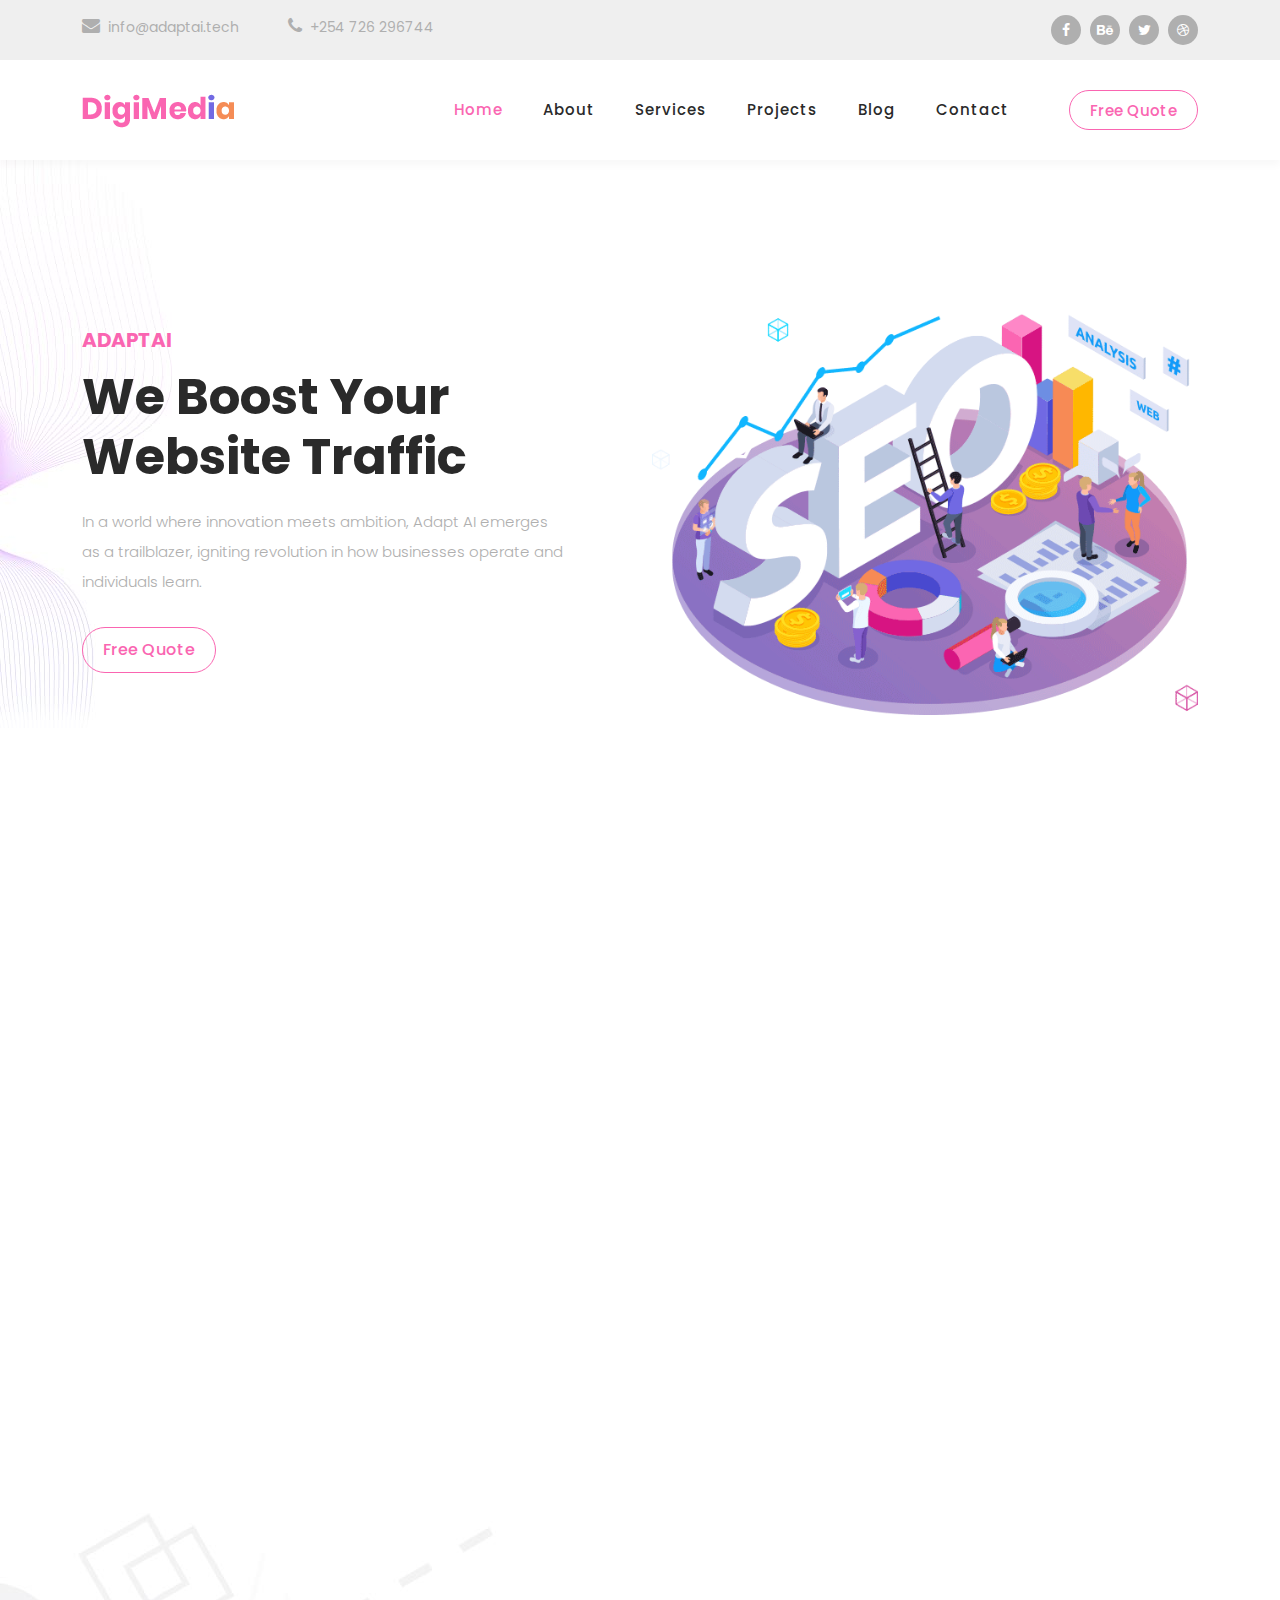
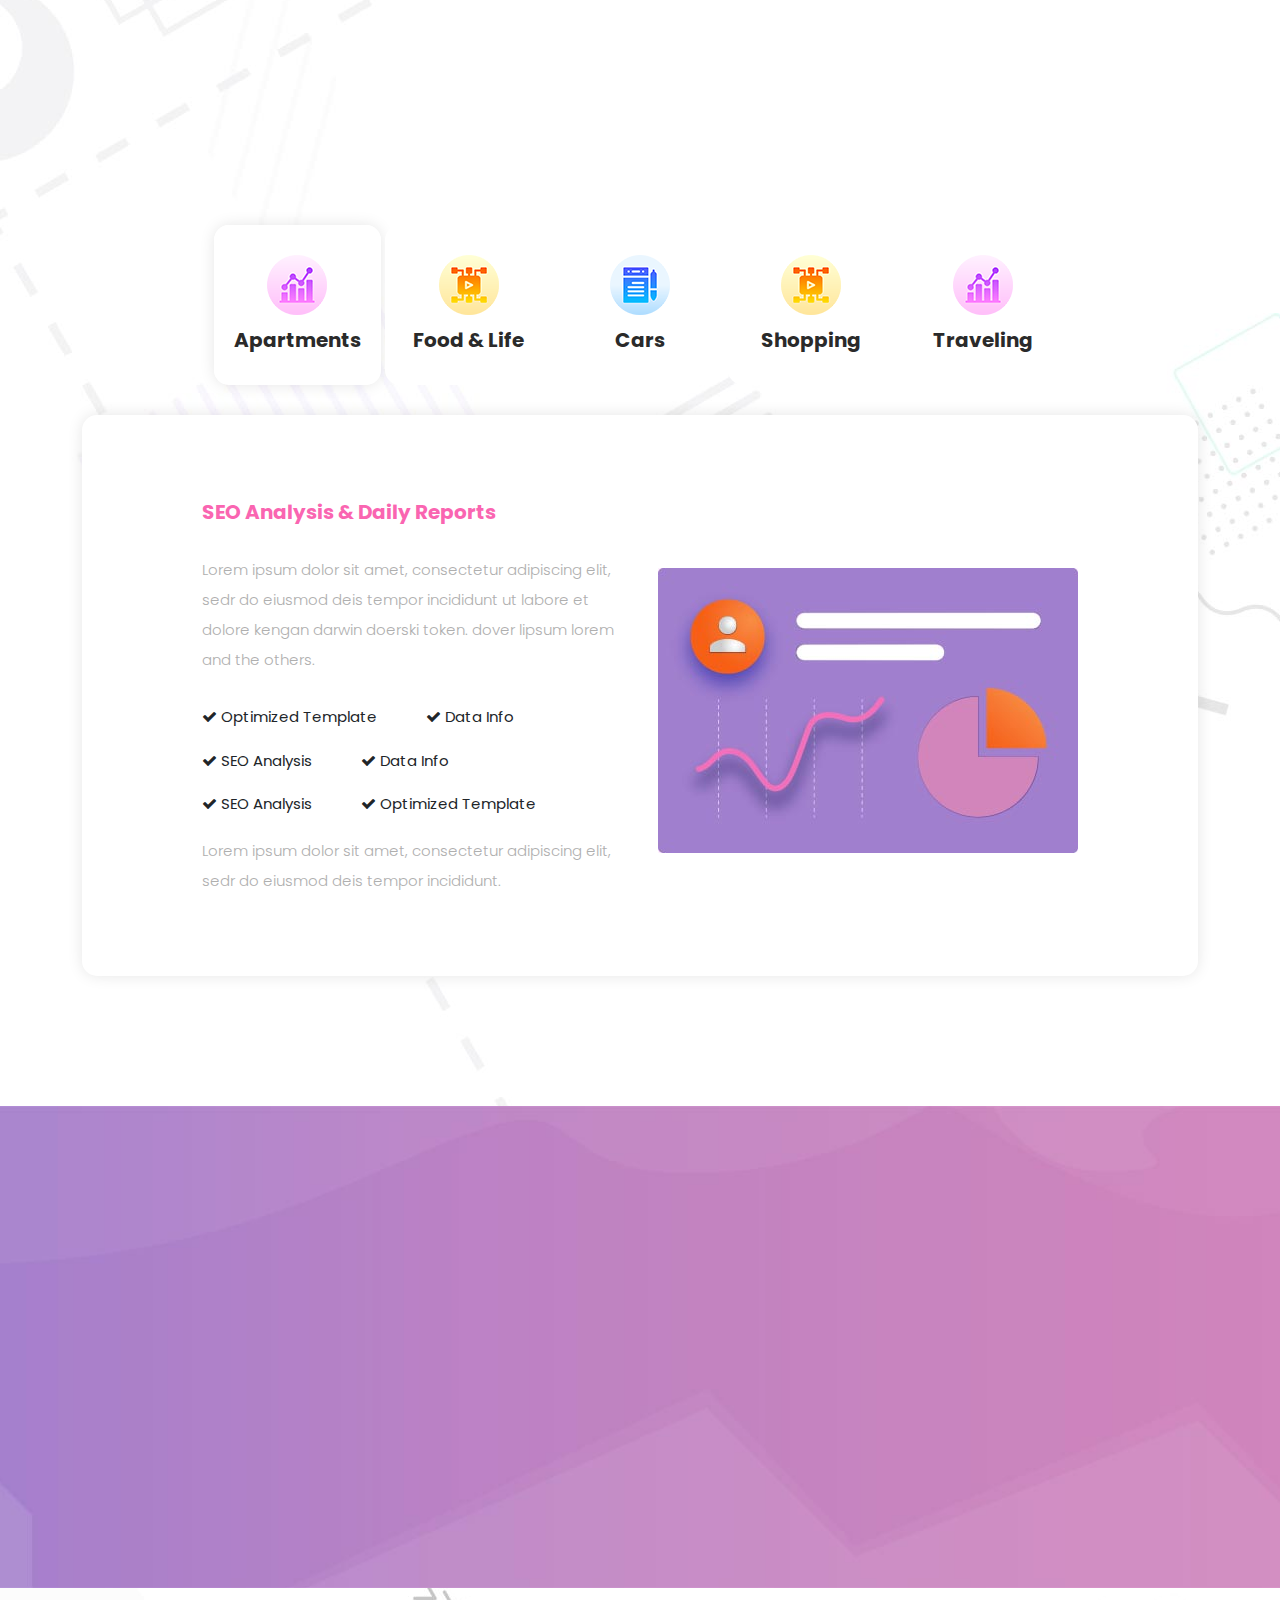
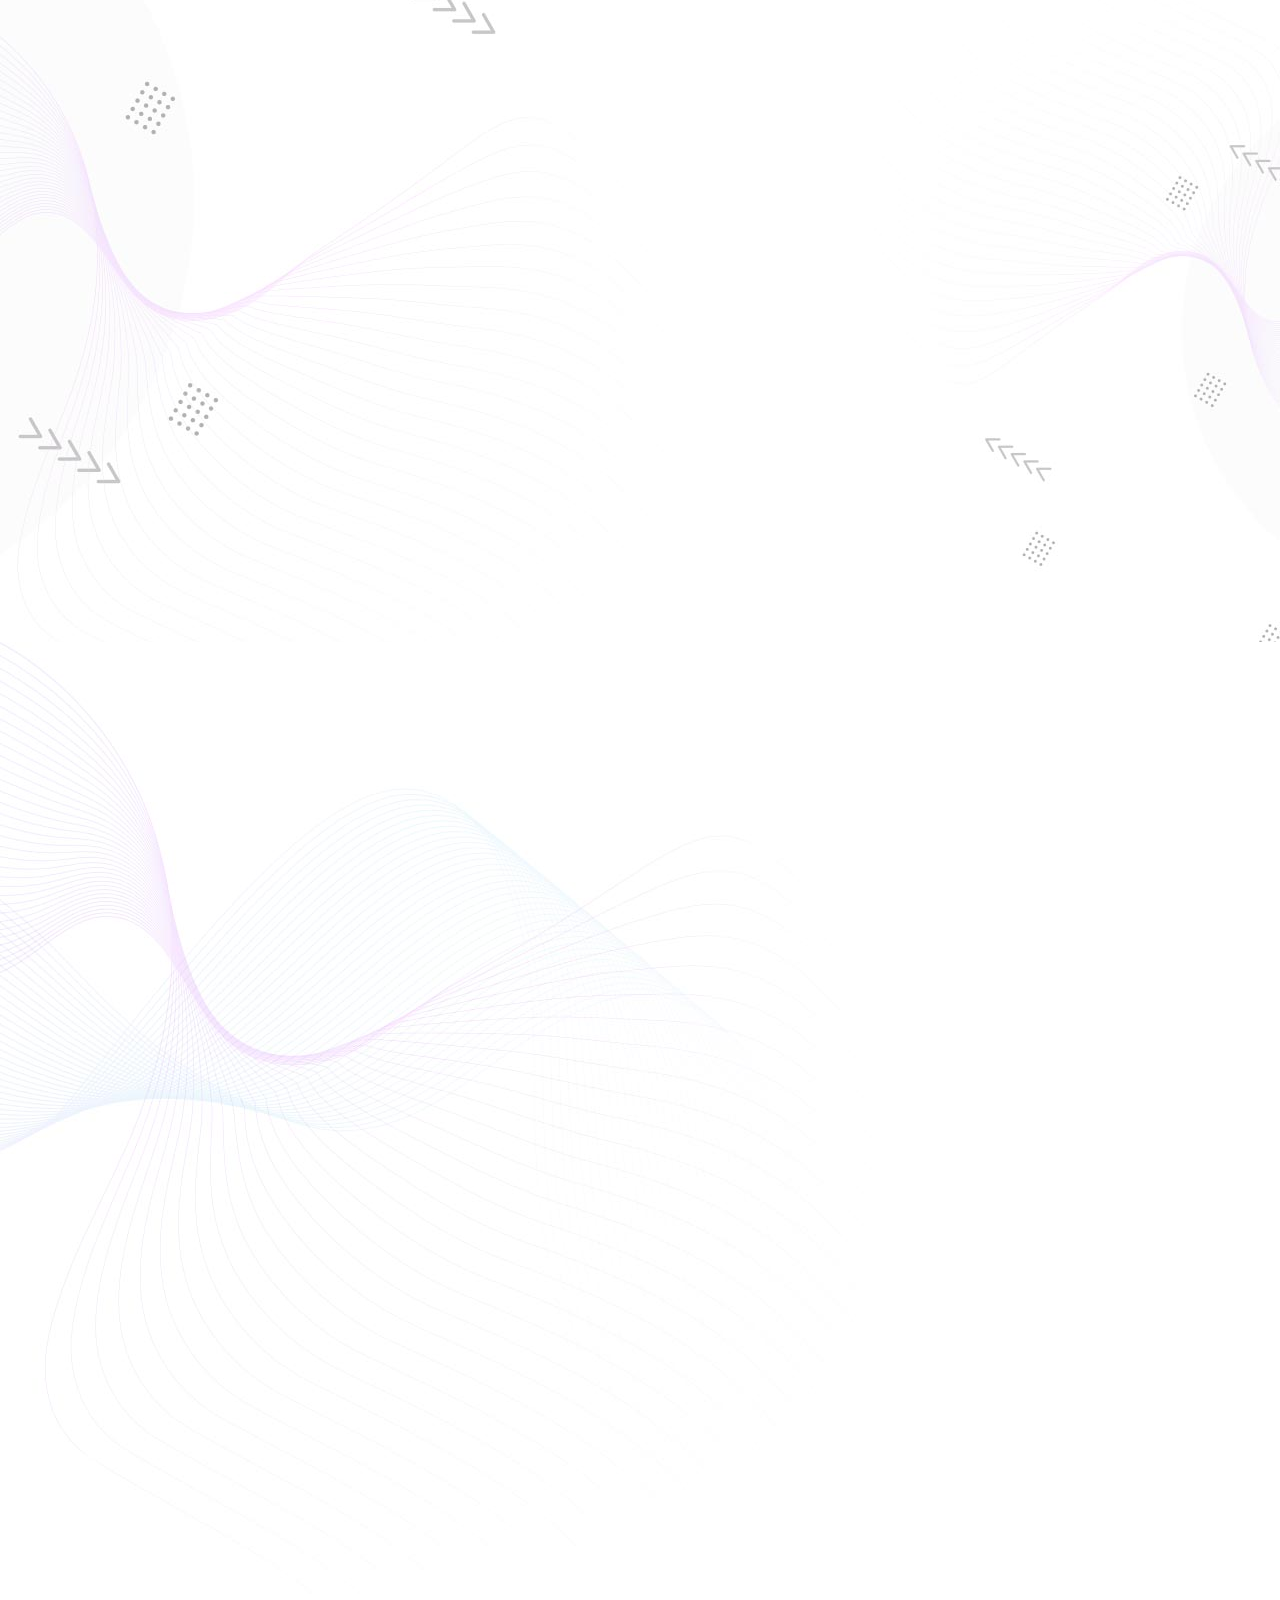
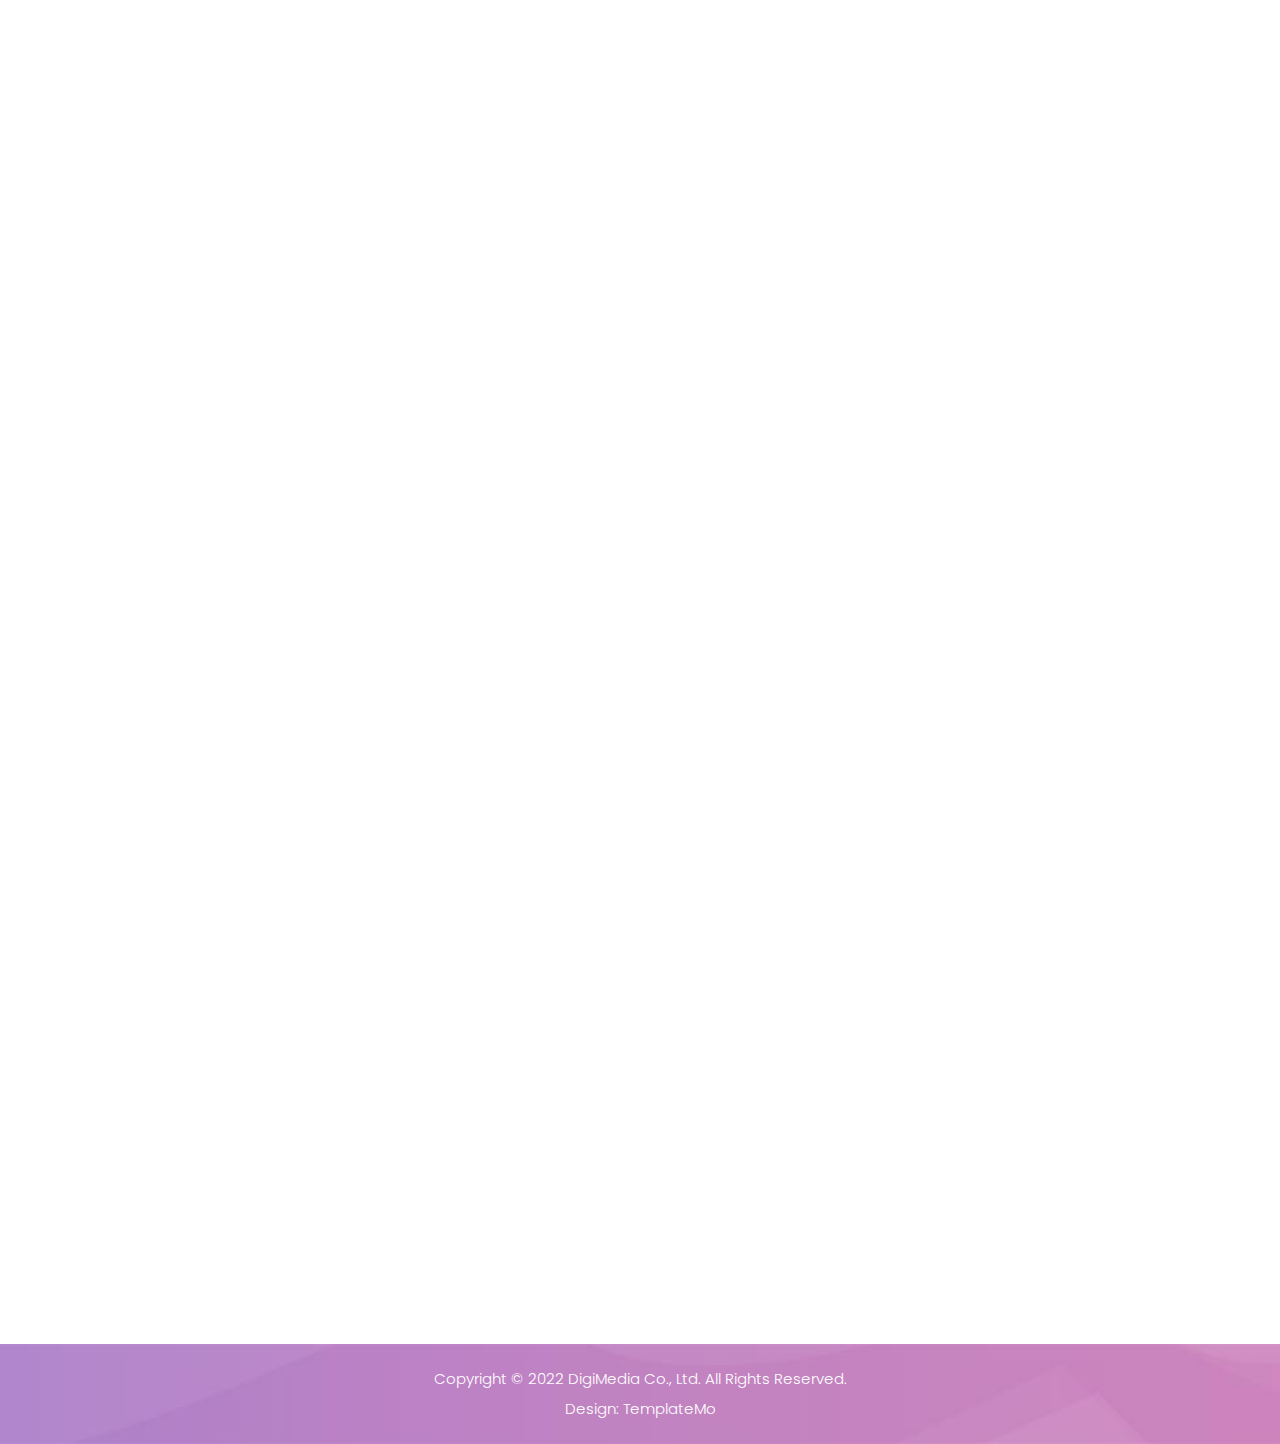
==== commit 821ecee8: "Make some changes on landing page" ====
--- a/homepage_1.html
+++ b/homepage_1.html
@@ -11,7 +11,7 @@
     <link rel="preconnect" href="https://fonts.gstatic.com" crossorigin>
     <link href="https://fonts.googleapis.com/css2?family=Poppins:wght@100;200;300;400;500;600;700;800;900&display=swap" rel="stylesheet">
 
-    <title>DigiMedia - Creative SEO HTML5 Template</title>
+    <title>Adapt AI</title>
 
     <!-- Bootstrap core CSS -->
     <link href="vendor/bootstrap/css/bootstrap.min.css" rel="stylesheet">
@@ -52,8 +52,8 @@
       <div class="row">
         <div class="col-lg-8 col-sm-8 col-7">
           <ul class="info">
-            <li><a href="#"><i class="fa fa-envelope"></i>digimedia@company.com</a></li>
-            <li><a href="#"><i class="fa fa-phone"></i>010-020-0340</a></li>
+            <li><a href="#"><i class="fa fa-envelope"></i>info@adaptai.tech</a></li>
+            <li><a href="#"><i class="fa fa-phone"></i>+254 726 296744</a></li>
           </ul>
         </div>
         <div class="col-lg-4 col-sm-4 col-5">
@@ -110,9 +110,9 @@
               <div class="left-content show-up header-text wow fadeInLeft" data-wow-duration="1s" data-wow-delay="1s">
                 <div class="row">
                   <div class="col-lg-12">
-                    <h6>Digital Media Agency</h6>
+                    <h6>AdaptAI</h6>
                     <h2>We Boost Your Website Traffic</h2>
-                    <p>This template is brought to you by TemplateMo website. Feel free to use this for a commercial purpose. You are not allowed to redistribute the template ZIP file on any other template website. Thank you.</p>
+                    <p>In a world where innovation meets ambition, Adapt AI emerges as a trailblazer, igniting revolution in how businesses operate and individuals learn.</p>
                   </div>
                   <div class="col-lg-12">
                     <div class="border-first-button scroll-to-section">
@@ -147,7 +147,7 @@
               <div class="about-right-content">
                 <div class="section-heading">
                   <h6>About Us</h6>
-                  <h4>Who is DigiMedia <em>Agency</em></h4>
+                  <h4>Who is <em>AdaptAI?</em></h4>
                   <div class="line-dec"></div>
                 </div>
                 <p>We hope this DigiMedia template is useful for your work. You can use this template for any purpose. You may <a rel="nofollow" href="http://paypal.me/templatemo" target="_blank">contribute a little amount</a> via PayPal to <a href="https://templatemo.com/contact" target="_blank">support TemplateMo</a> in creating new templates regularly.</p>
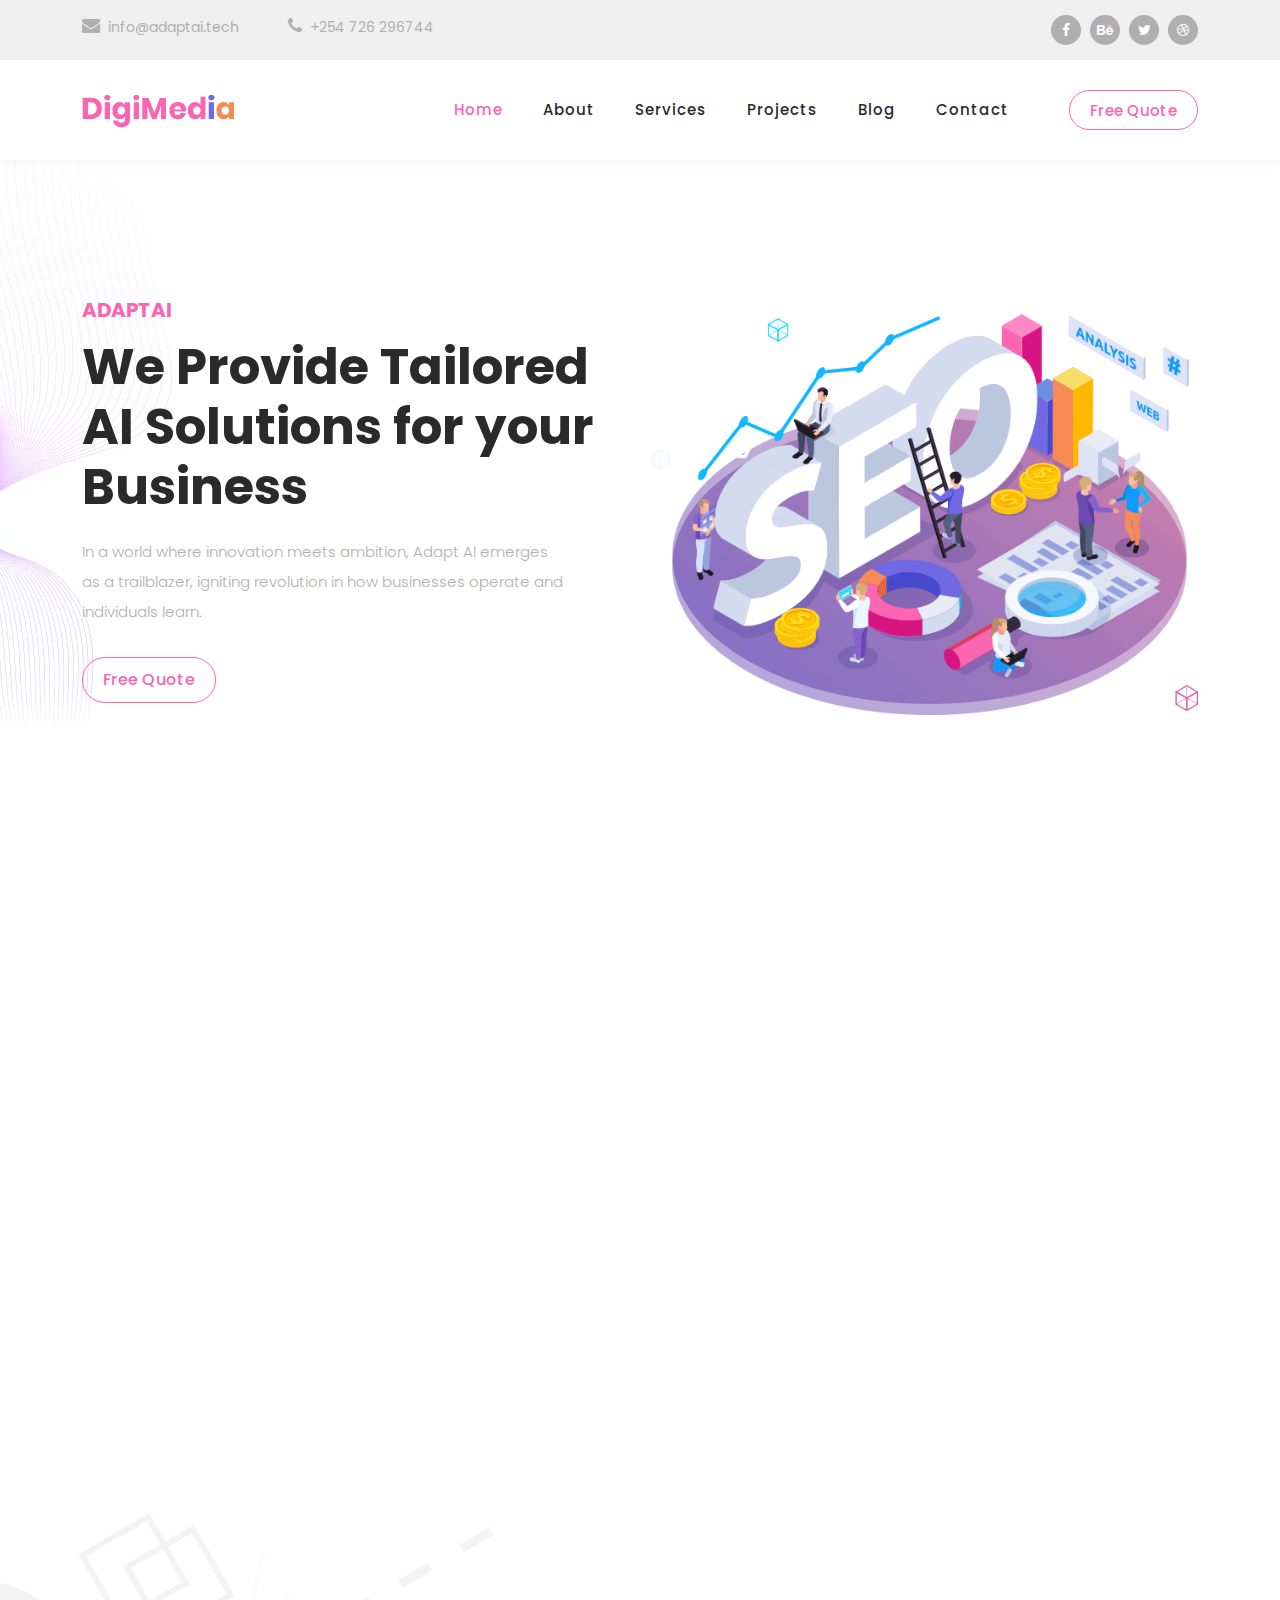
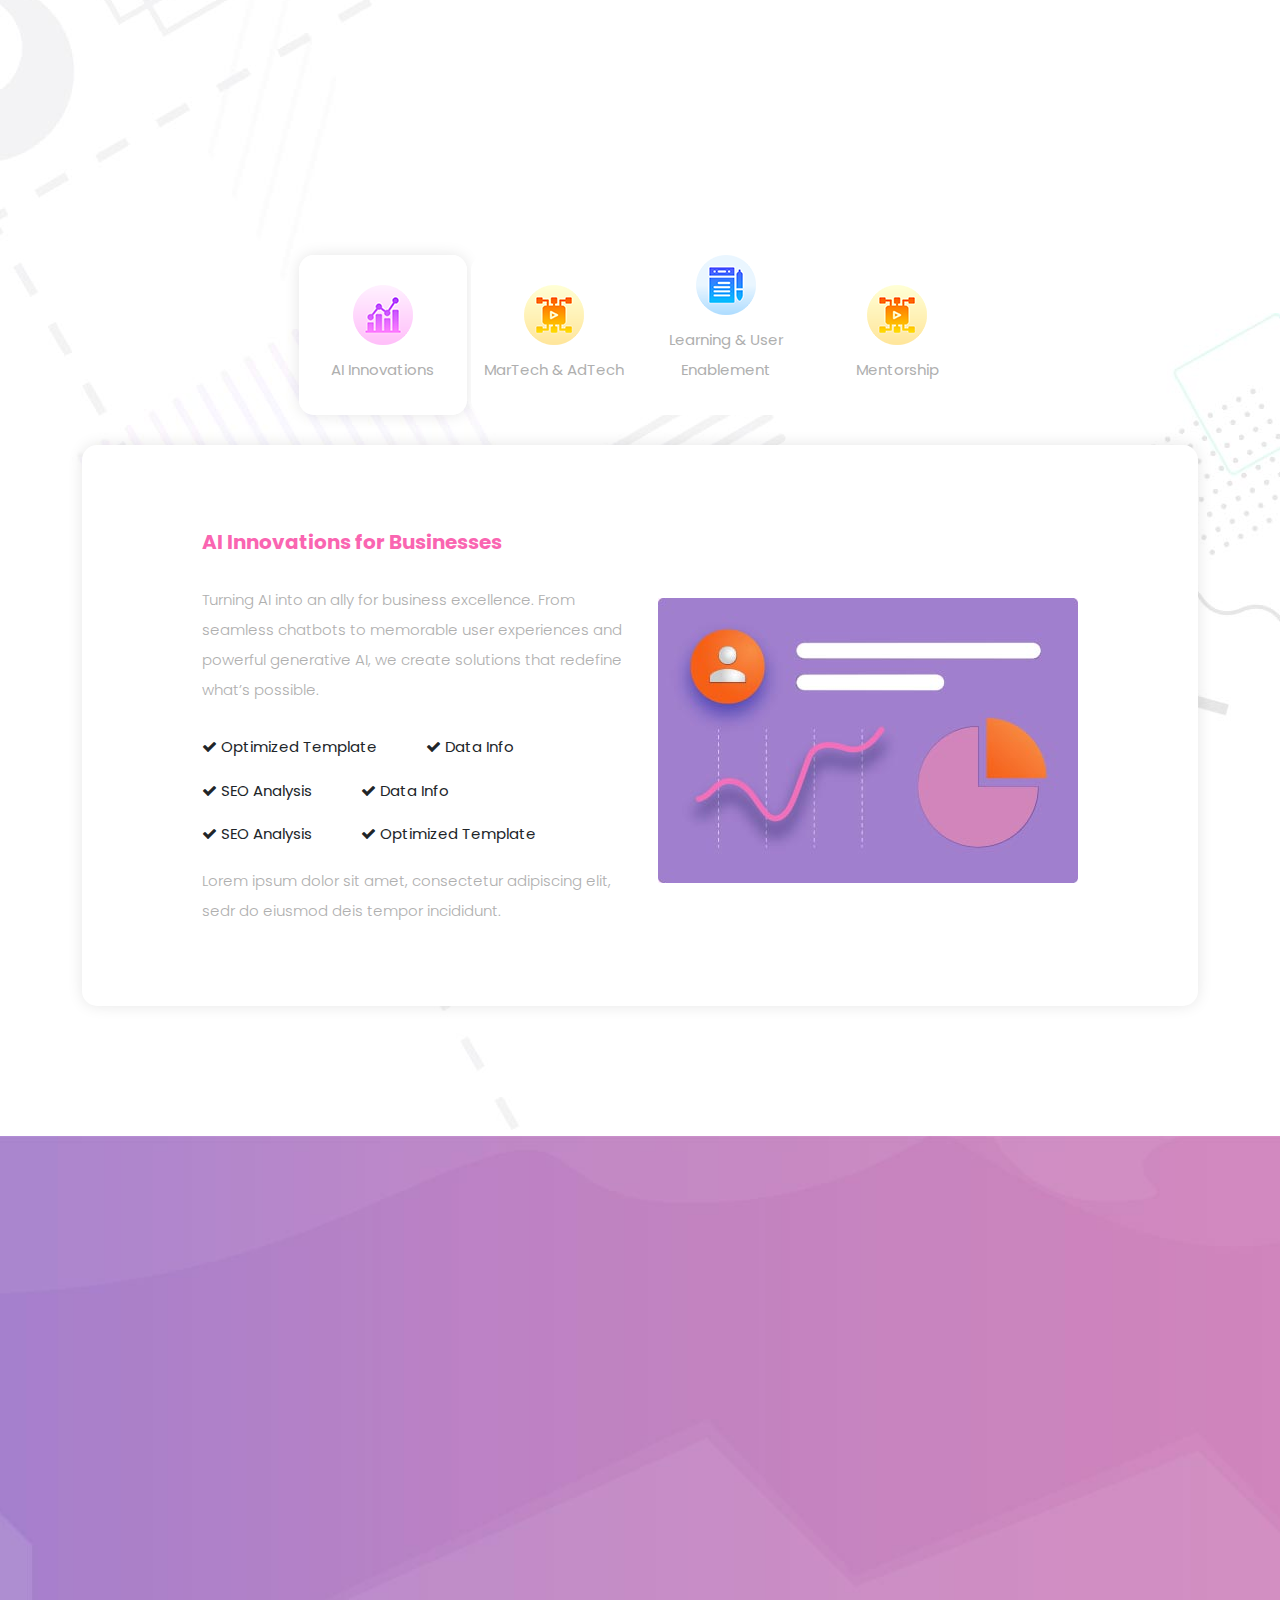
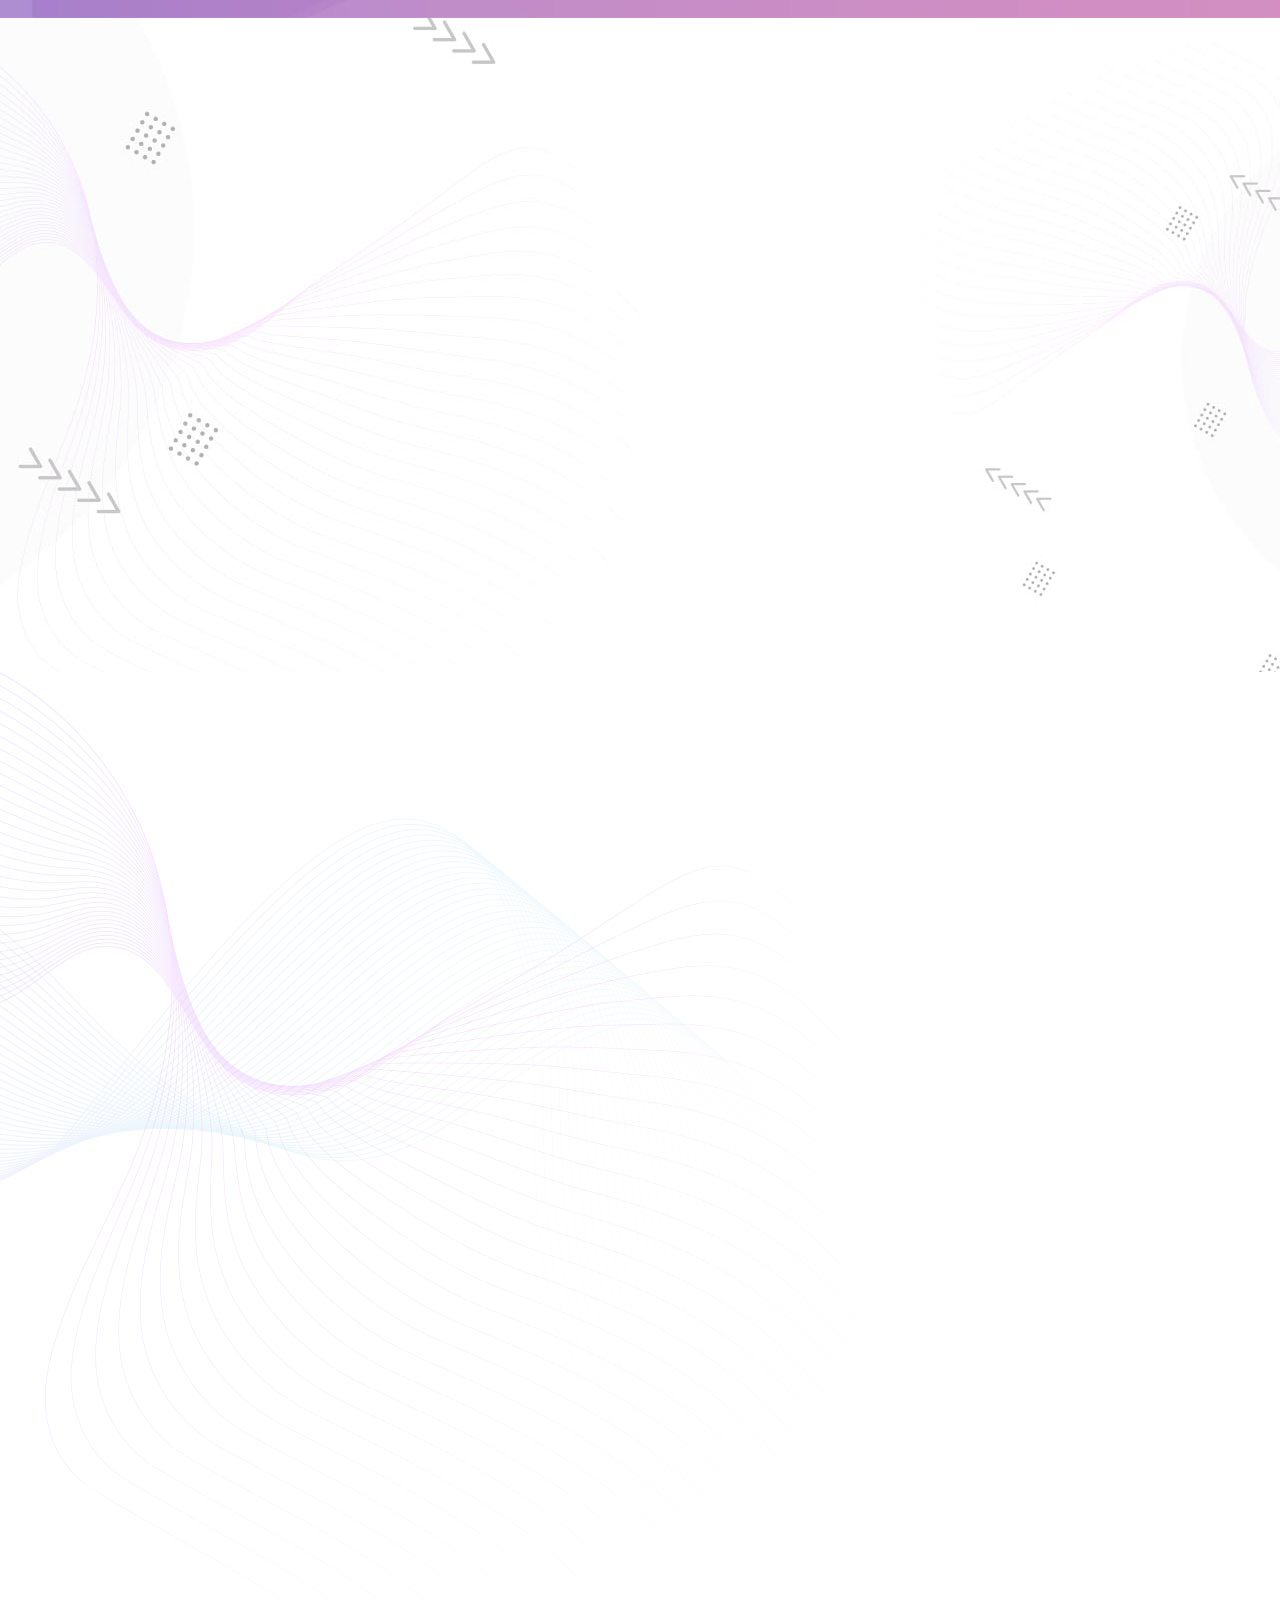
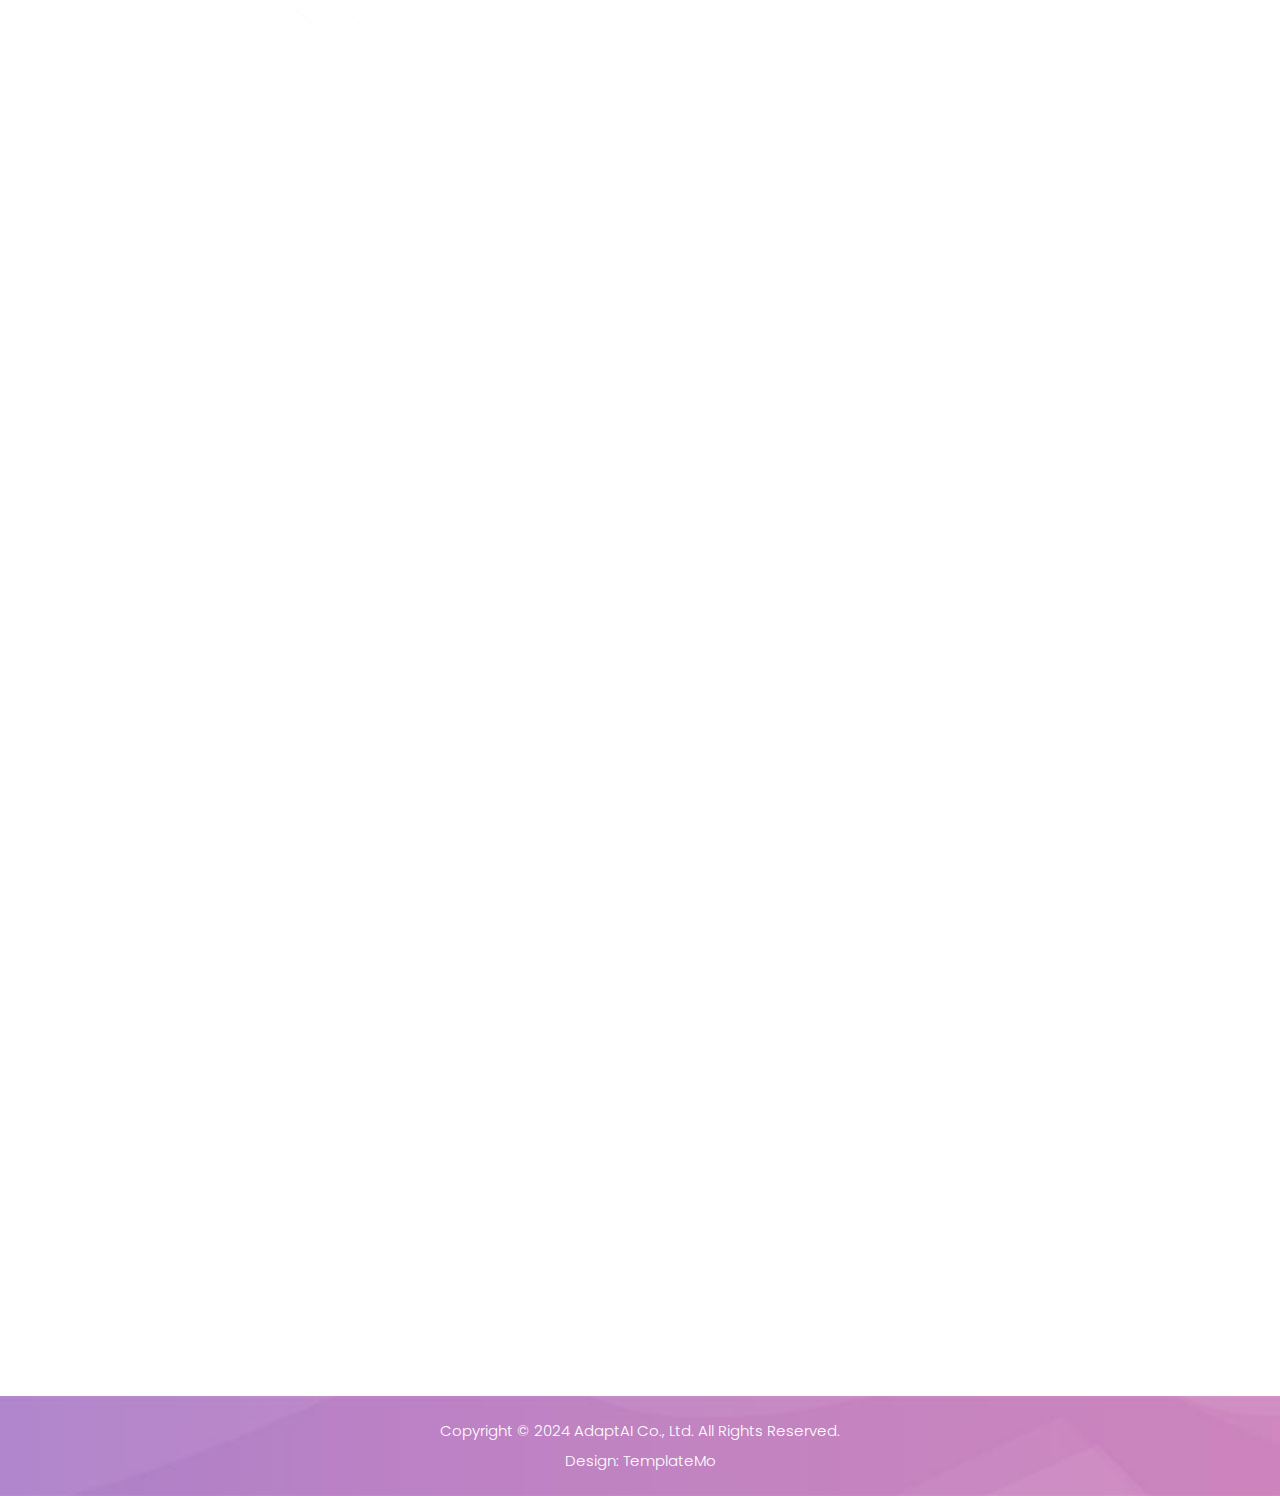
==== commit c198f696: "Update homepage" ====
--- a/homepage_1.html
+++ b/homepage_1.html
@@ -111,7 +111,7 @@
                 <div class="row">
                   <div class="col-lg-12">
                     <h6>AdaptAI</h6>
-                    <h2>We Boost Your Website Traffic</h2>
+                    <h2>We Provide Tailored AI Solutions for your Business</h2>
                     <p>In a world where innovation meets ambition, Adapt AI emerges as a trailblazer, igniting revolution in how businesses operate and individuals learn.</p>
                   </div>
                   <div class="col-lg-12">
@@ -221,7 +221,7 @@
         <div class="col-lg-12">
           <div class="section-heading  wow fadeInDown" data-wow-duration="1s" data-wow-delay="0.5s">
             <h6>Our Services</h6>
-            <h4>What Our Agency <em>Provides</em></h4>
+            <h4>Our Bold <em>Objectives</em></h4>
             <div class="line-dec"></div>
           </div>
         </div>
@@ -234,31 +234,25 @@
                     <div class="first-thumb active">
                       <div class="thumb">
                         <span class="icon"><img src="assets/images/service-icon-01.png" alt=""></span>
-                        Apartments
+                        <p><b>AI Innovations</b></p>
                       </div>
                     </div>
                     <div>
                       <div class="thumb">                 
                         <span class="icon"><img src="assets/images/service-icon-02.png" alt=""></span>
-                        Food &amp; Life
+                        <p><b>MarTech &amp; AdTech</b></p>
                       </div>
                     </div>
                     <div>
                       <div class="thumb">                 
                         <span class="icon"><img src="assets/images/service-icon-03.png" alt=""></span>
-                        Cars
+                        <p><b>Learning &amp; User Enablement</b></p>
                       </div>
                     </div>
                     <div>
                       <div class="thumb">                 
                         <span class="icon"><img src="assets/images/service-icon-04.png" alt=""></span>
-                        Shopping
-                      </div>
-                    </div>
-                    <div class="last-thumb">
-                      <div class="thumb">                 
-                        <span class="icon"><img src="assets/images/service-icon-01.png" alt=""></span>
-                        Traveling
+                        <p><b>Mentorship</b></p>
                       </div>
                     </div>
                   </div>
@@ -271,9 +265,10 @@
                           <div class="row">
                             <div class="col-lg-6 align-self-center">
                               <div class="left-text">
-                                <h4>SEO Analysis &amp; Daily Reports</h4>
-                                <p>Lorem ipsum dolor sit amet, consectetur adipiscing elit, sedr do eiusmod deis tempor incididunt ut labore et dolore kengan darwin doerski token.
-                                  dover lipsum lorem and the others.</p>
+                                <h4>AI Innovations for Businesses</h4>
+                                <p>Turning AI into an ally for business excellence. From seamless chatbots to memorable
+                                  user experiences and powerful generative AI, we create solutions that redefine what’s
+                                  possible.</p>
                                 <div class="ticks-list"><span><i class="fa fa-check"></i> Optimized Template</span> <span><i class="fa fa-check"></i> Data Info</span> <span><i class="fa fa-check"></i> SEO Analysis</span>
                                   <span><i class="fa fa-check"></i> Data Info</span> <span><i class="fa fa-check"></i> SEO Analysis</span> <span><i class="fa fa-check"></i> Optimized Template</span></div>
                                 <p>Lorem ipsum dolor sit amet, consectetur adipiscing elit, sedr do eiusmod deis tempor incididunt.</p>
@@ -294,9 +289,10 @@
                           <div class="row">
                             <div class="col-lg-6 align-self-center">
                               <div class="left-text">
-                                <h4>Healthy Food &amp; Life</h4>
-                                <p>Lorem ipsum dolor sit amet, consectetur adipiscing elit, sedr do eiusmod deis tempor incididunt ut labore et dolore kengan darwin doerski token.
-                                  dover lipsum lorem and the others.</p>
+                                <h4>MarTech &amp; AdTech</h4>
+                                <p>Drive engagement with tech-forward strategies that connect, captivate, and convert.
+                                  MarTech and AdTech solutions designed to make every dollar work harder and every
+                                  impression last longer.</p>
                                 <div class="ticks-list"><span><i class="fa fa-check"></i> Optimized Template</span> <span><i class="fa fa-check"></i> Data Info</span> <span><i class="fa fa-check"></i> SEO Analysis</span>
                                   <span><i class="fa fa-check"></i> Data Info</span> <span><i class="fa fa-check"></i> SEO Analysis</span> <span><i class="fa fa-check"></i> Optimized Template</span></div>
                                 <p>Lorem ipsum dolor sit amet, consectetur adipiscing elit, sedr do eiusmod deis tempor incididunt.</p>
@@ -317,9 +313,9 @@
                           <div class="row">
                             <div class="col-lg-6 align-self-center">
                               <div class="left-text">
-                                <h4>Car Re-search &amp; Transport</h4>
-                                <p>Lorem ipsum dolor sit amet, consectetur adipiscing elit, sedr do eiusmod deis tempor incididunt ut labore et dolore kengan darwin doerski token.
-                                  dover lipsum lorem and the others.</p>
+                                <h4>Impactful Learning &amp; User Enablement</h4>
+                                <p>Where learning meets impact. Through engaging simulations, interactive gaming, and
+                                  hands-on workshops, we turn knowledge into action and learners into leaders.</p>
                                 <div class="ticks-list"><span><i class="fa fa-check"></i> Optimized Template</span> <span><i class="fa fa-check"></i> Data Info</span> <span><i class="fa fa-check"></i> SEO Analysis</span>
                                   <span><i class="fa fa-check"></i> Data Info</span> <span><i class="fa fa-check"></i> SEO Analysis</span> <span><i class="fa fa-check"></i> Optimized Template</span></div>
                                 <p>Lorem ipsum dolor sit amet, consectetur adipiscing elit, sedr do eiusmod deis tempor incididunt.</p>
@@ -340,9 +336,9 @@
                           <div class="row">
                             <div class="col-lg-6 align-self-center">
                               <div class="left-text">
-                                <h4>Online Shopping &amp; Tracking ID</h4>
-                                <p>Lorem ipsum dolor sit amet, consectetur adipiscing elit, sedr do eiusmod deis tempor incididunt ut labore et dolore kengan darwin doerski token.
-                                  dover lipsum lorem and the others.</p>
+                                <h4>Mentorship</h4>
+                                <p>Fueling the next generation of innovators through mentorship. We open doors, offer
+                                  guidance, and inspire the minds that will shape the future.</p>
                                 <div class="ticks-list"><span><i class="fa fa-check"></i> Optimized Template</span> <span><i class="fa fa-check"></i> Data Info</span> <span><i class="fa fa-check"></i> SEO Analysis</span>
                                   <span><i class="fa fa-check"></i> Data Info</span> <span><i class="fa fa-check"></i> SEO Analysis</span> <span><i class="fa fa-check"></i> Optimized Template</span></div>
                                 <p>Lorem ipsum dolor sit amet, consectetur adipiscing elit, sedr do eiusmod deis tempor incididunt.</p>
@@ -351,29 +347,6 @@
                             <div class="col-lg-6 align-self-center">
                               <div class="right-image">
                                 <img src="assets/images/services-image-04.jpg" alt="">
-                              </div>
-                            </div>
-                          </div>
-                        </div>
-                      </div>
-                    </li>
-                    <li>
-                      <div>
-                        <div class="thumb">
-                          <div class="row">
-                            <div class="col-lg-6 align-self-center">
-                              <div class="left-text">
-                                <h4>Enjoy &amp; Travel</h4>
-                                <p>Lorem ipsum dolor sit amet, consectetur adipiscing elit, sedr do eiusmod deis tempor incididunt ut labore et dolore kengan darwin doerski token.
-                                  dover lipsum lorem and the others.</p>
-                                <div class="ticks-list"><span><i class="fa fa-check"></i> Optimized Template</span> <span><i class="fa fa-check"></i> Data Info</span> <span><i class="fa fa-check"></i> SEO Analysis</span>
-                                  <span><i class="fa fa-check"></i> Data Info</span> <span><i class="fa fa-check"></i> SEO Analysis</span> <span><i class="fa fa-check"></i> Optimized Template</span></div>
-                                <p>Lorem ipsum dolor sit amet, consectetur adipiscing elit, sedr do eiusmod deis tempor incididunt.</p>
-                              </div>
-                            </div>
-                            <div class="col-lg-6 align-self-center">
-                              <div class="right-image">
-                                <img src="assets/images/services-image.jpg" alt="">
                               </div>
                             </div>
                           </div>
@@ -619,7 +592,7 @@
                       <div class="info-post">
                         <div class="icon">
                           <img src="assets/images/phone-icon.png" alt="">
-                          <a href="#">010-020-0340</a>
+                          <a href="#">+254 726 296744</a>
                         </div>
                       </div>
                     </div>
@@ -627,7 +600,7 @@
                       <div class="info-post">
                         <div class="icon">
                           <img src="assets/images/email-icon.png" alt="">
-                          <a href="#">our@email.com</a>
+                          <a href="#">info@adaptai.tech</a>
                         </div>
                       </div>
                     </div>
@@ -635,7 +608,7 @@
                       <div class="info-post">
                         <div class="icon">
                           <img src="assets/images/location-icon.png" alt="">
-                          <a href="#">123 Rio de Janeiro</a>
+                          <a href="#">Nairobi</a>
                         </div>
                       </div>
                     </div>
@@ -674,7 +647,7 @@
     <div class="container">
       <div class="row">
         <div class="col-lg-12">
-          <p>Copyright © 2022 DigiMedia Co., Ltd. All Rights Reserved. 
+          <p>Copyright © 2024 AdaptAI Co., Ltd. All Rights Reserved. 
           <br>Design: <a href="https://templatemo.com" target="_parent" title="free css templates">TemplateMo</a></p>
         </div>
       </div>
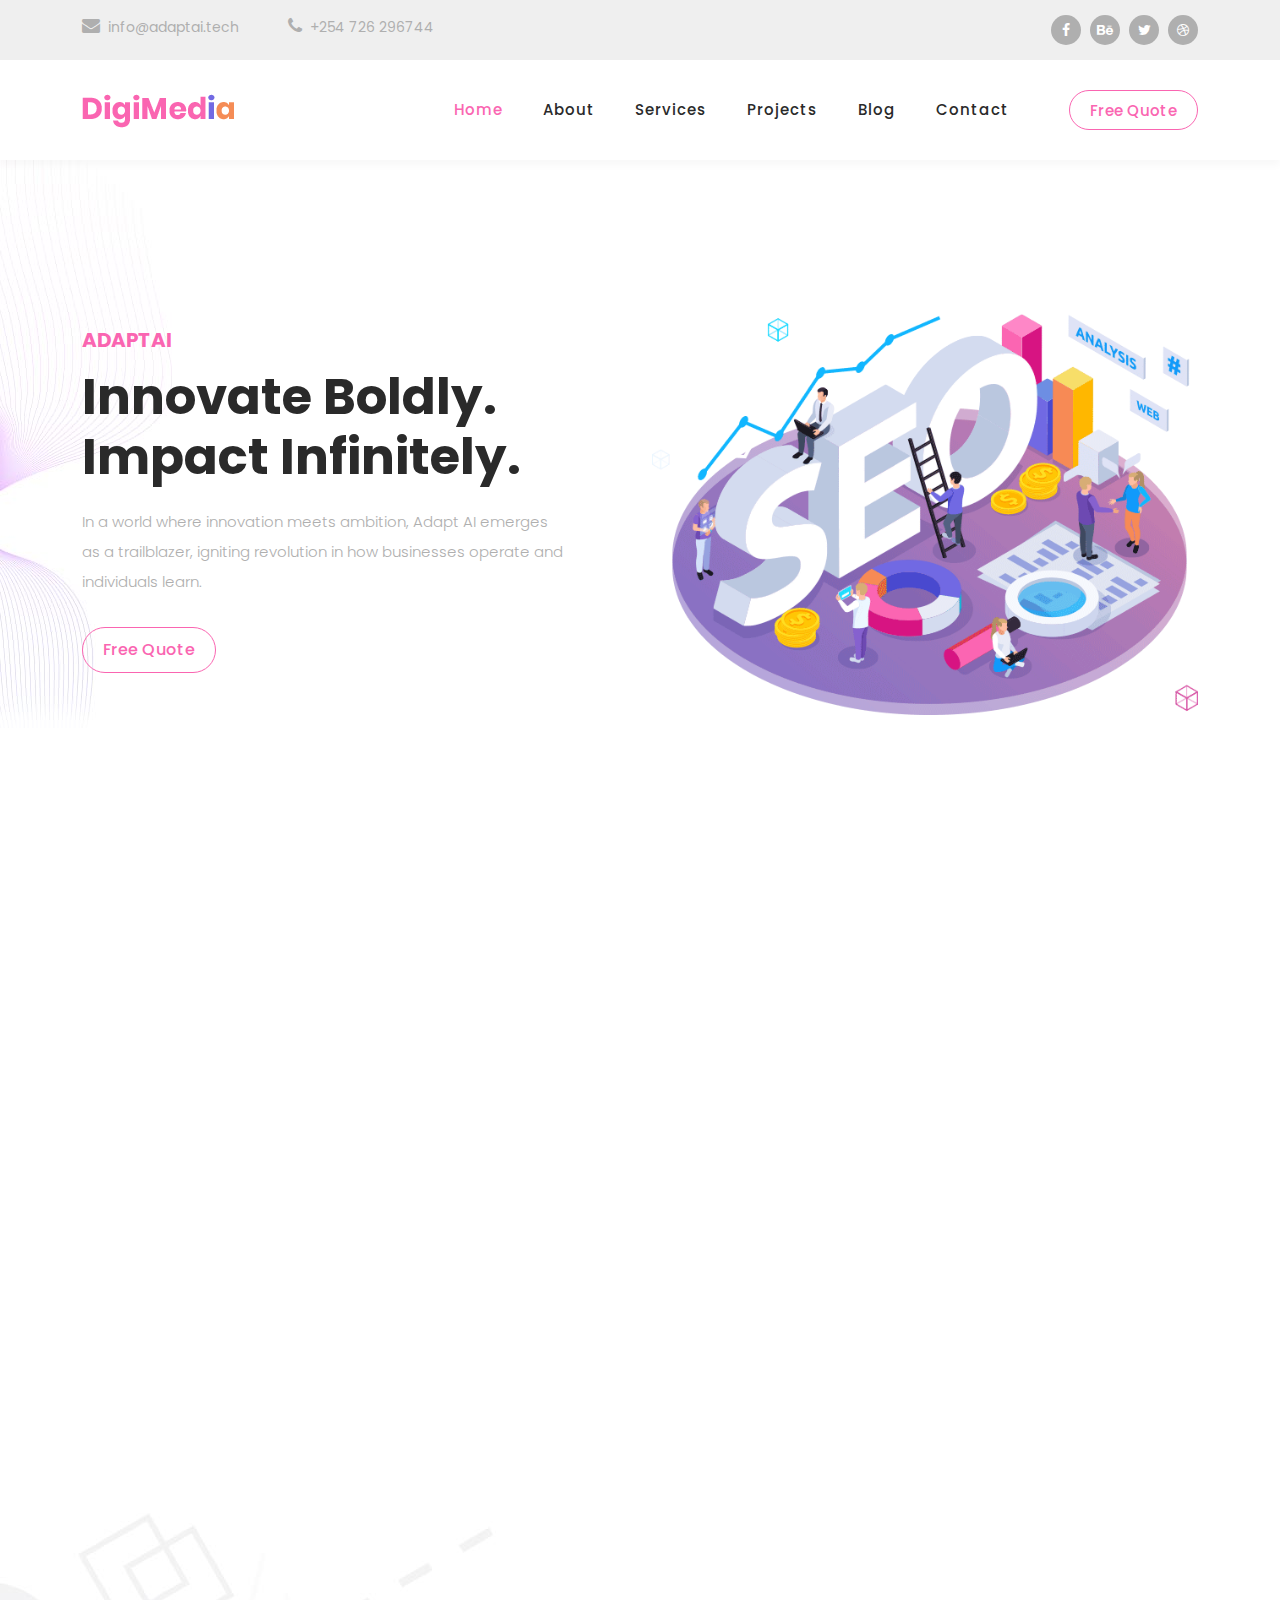
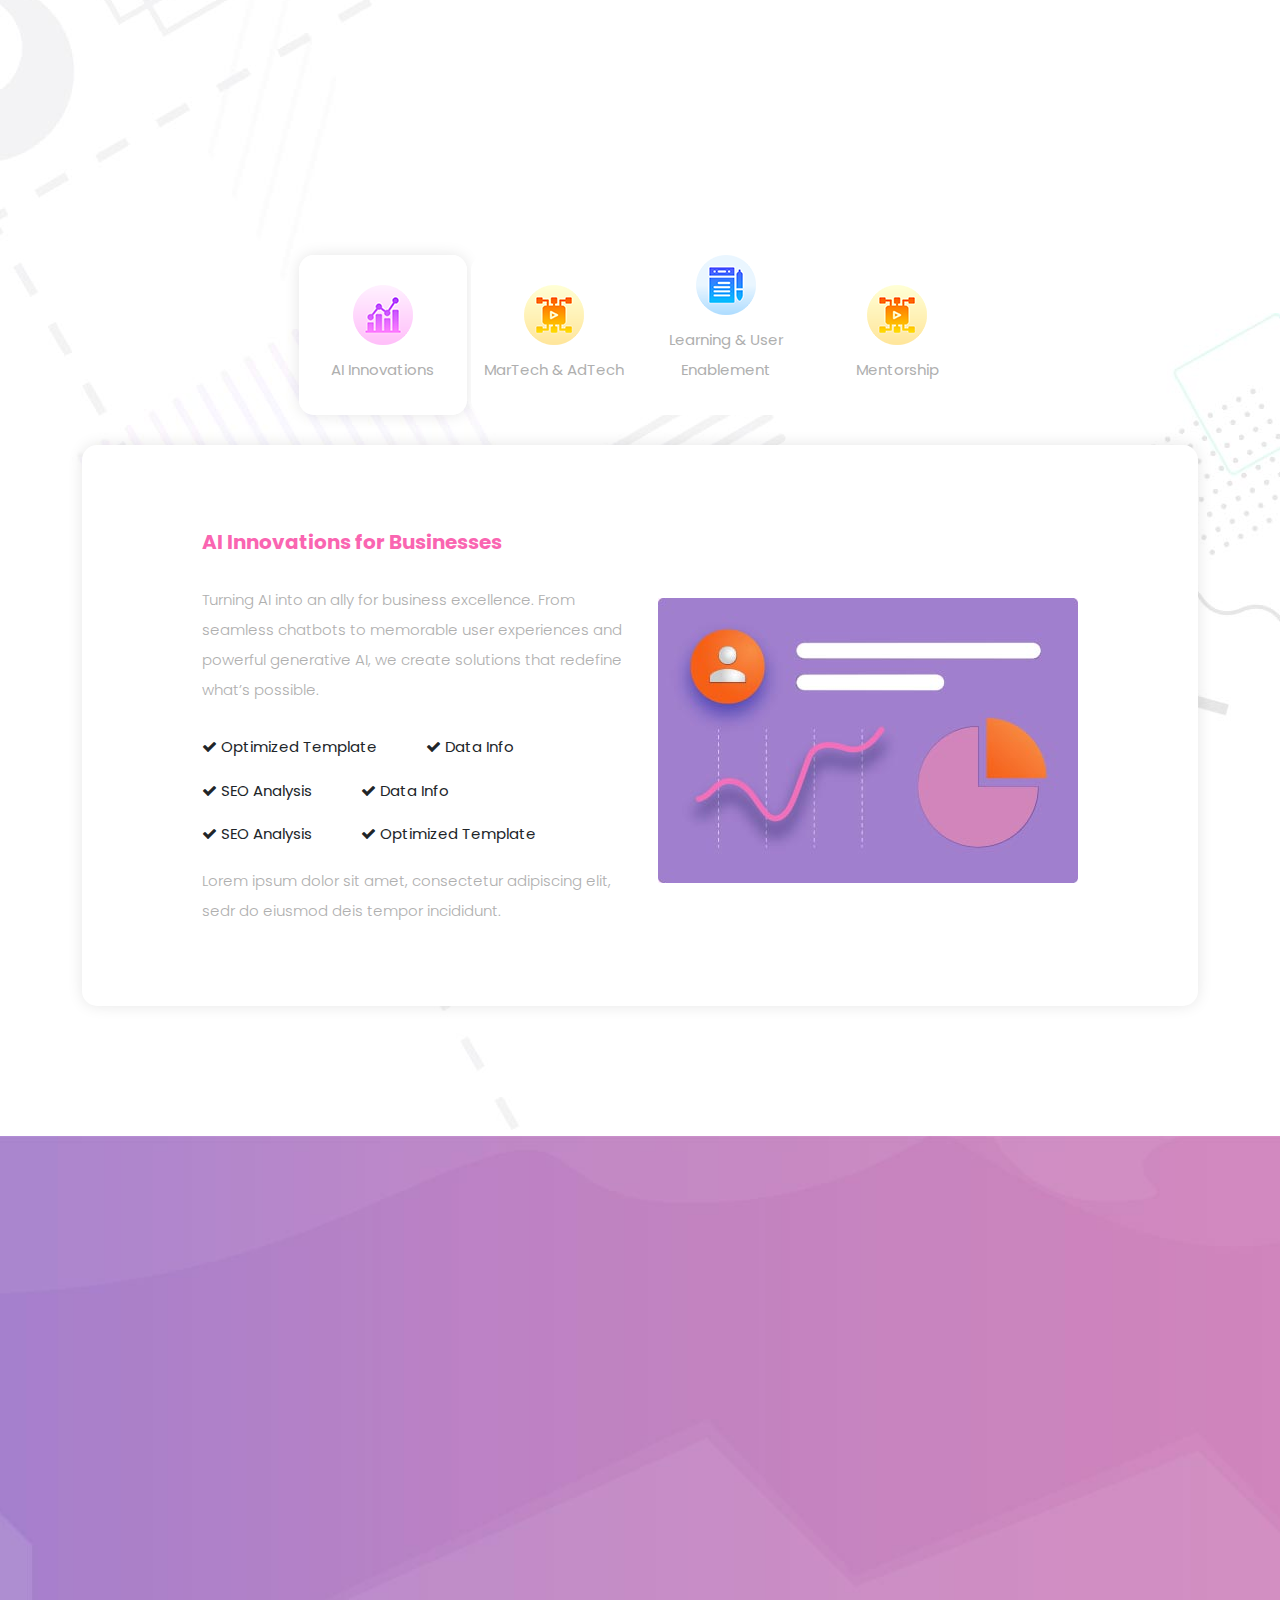
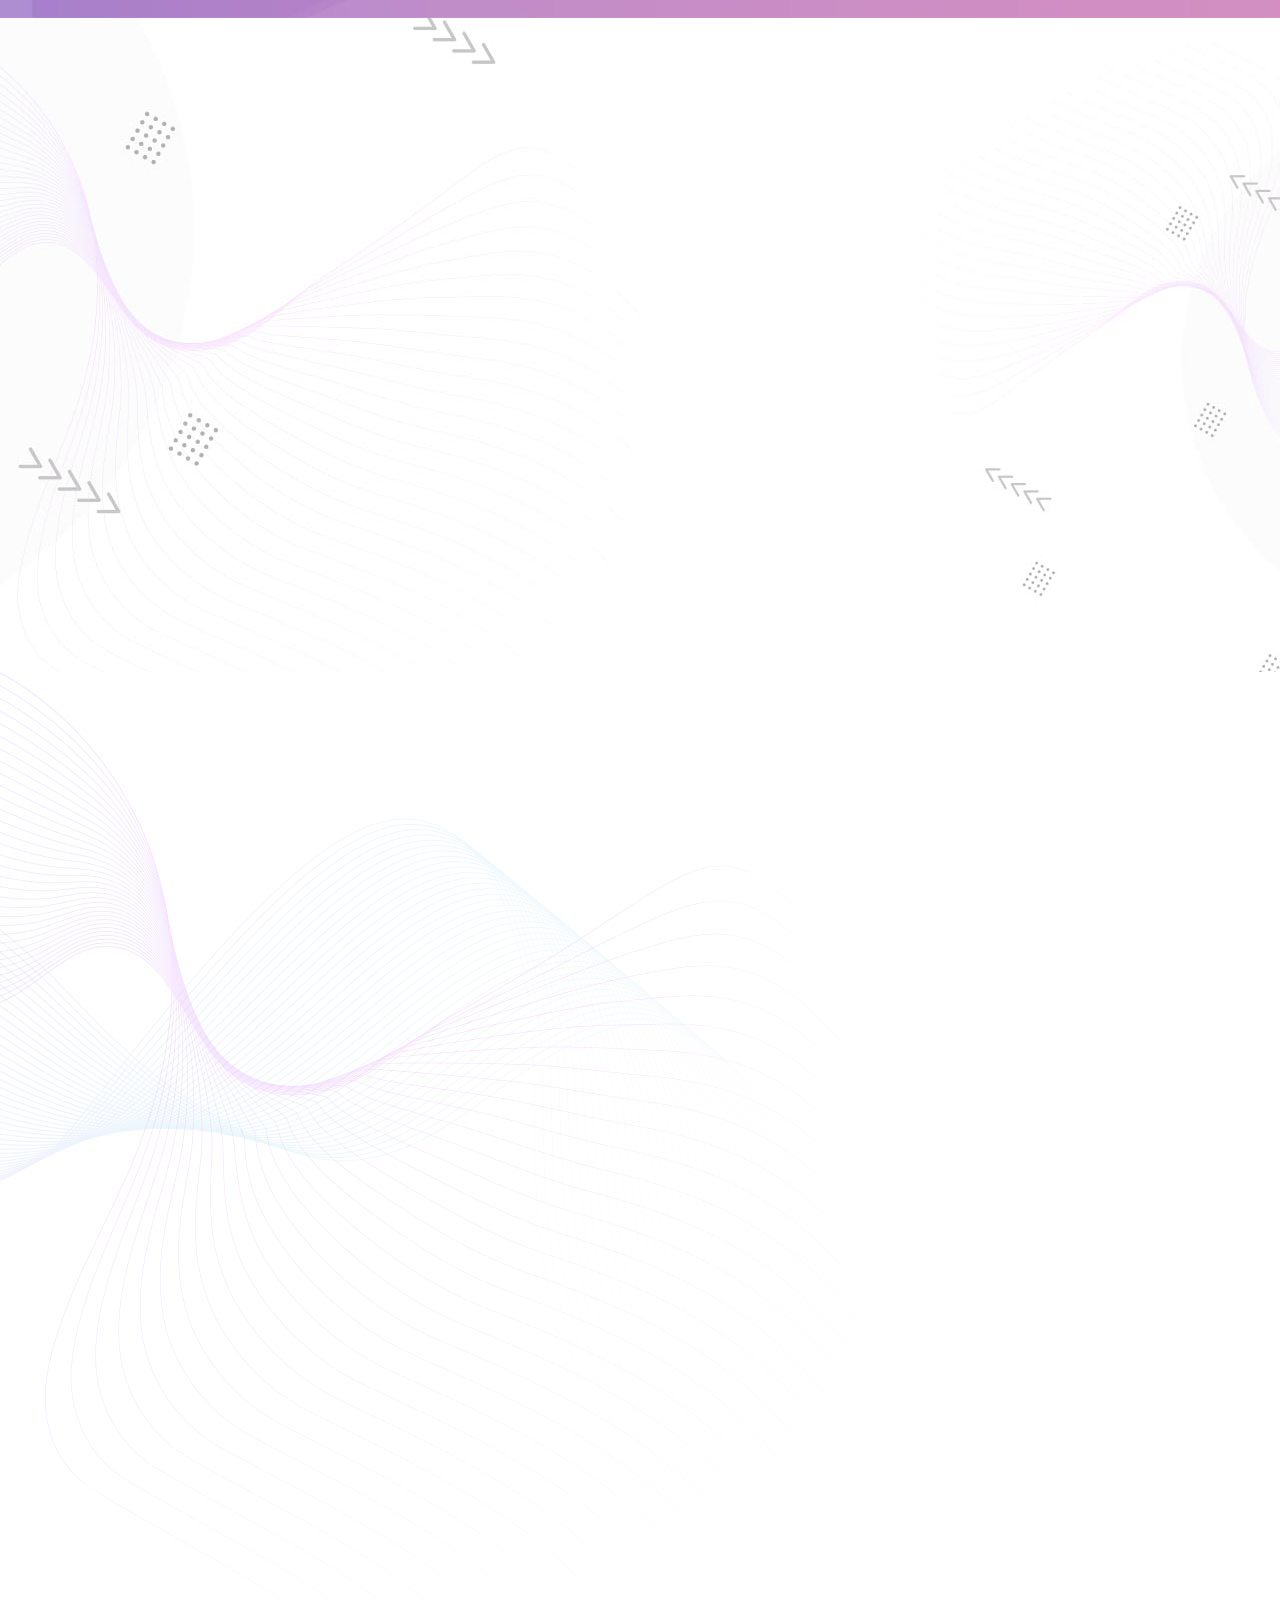
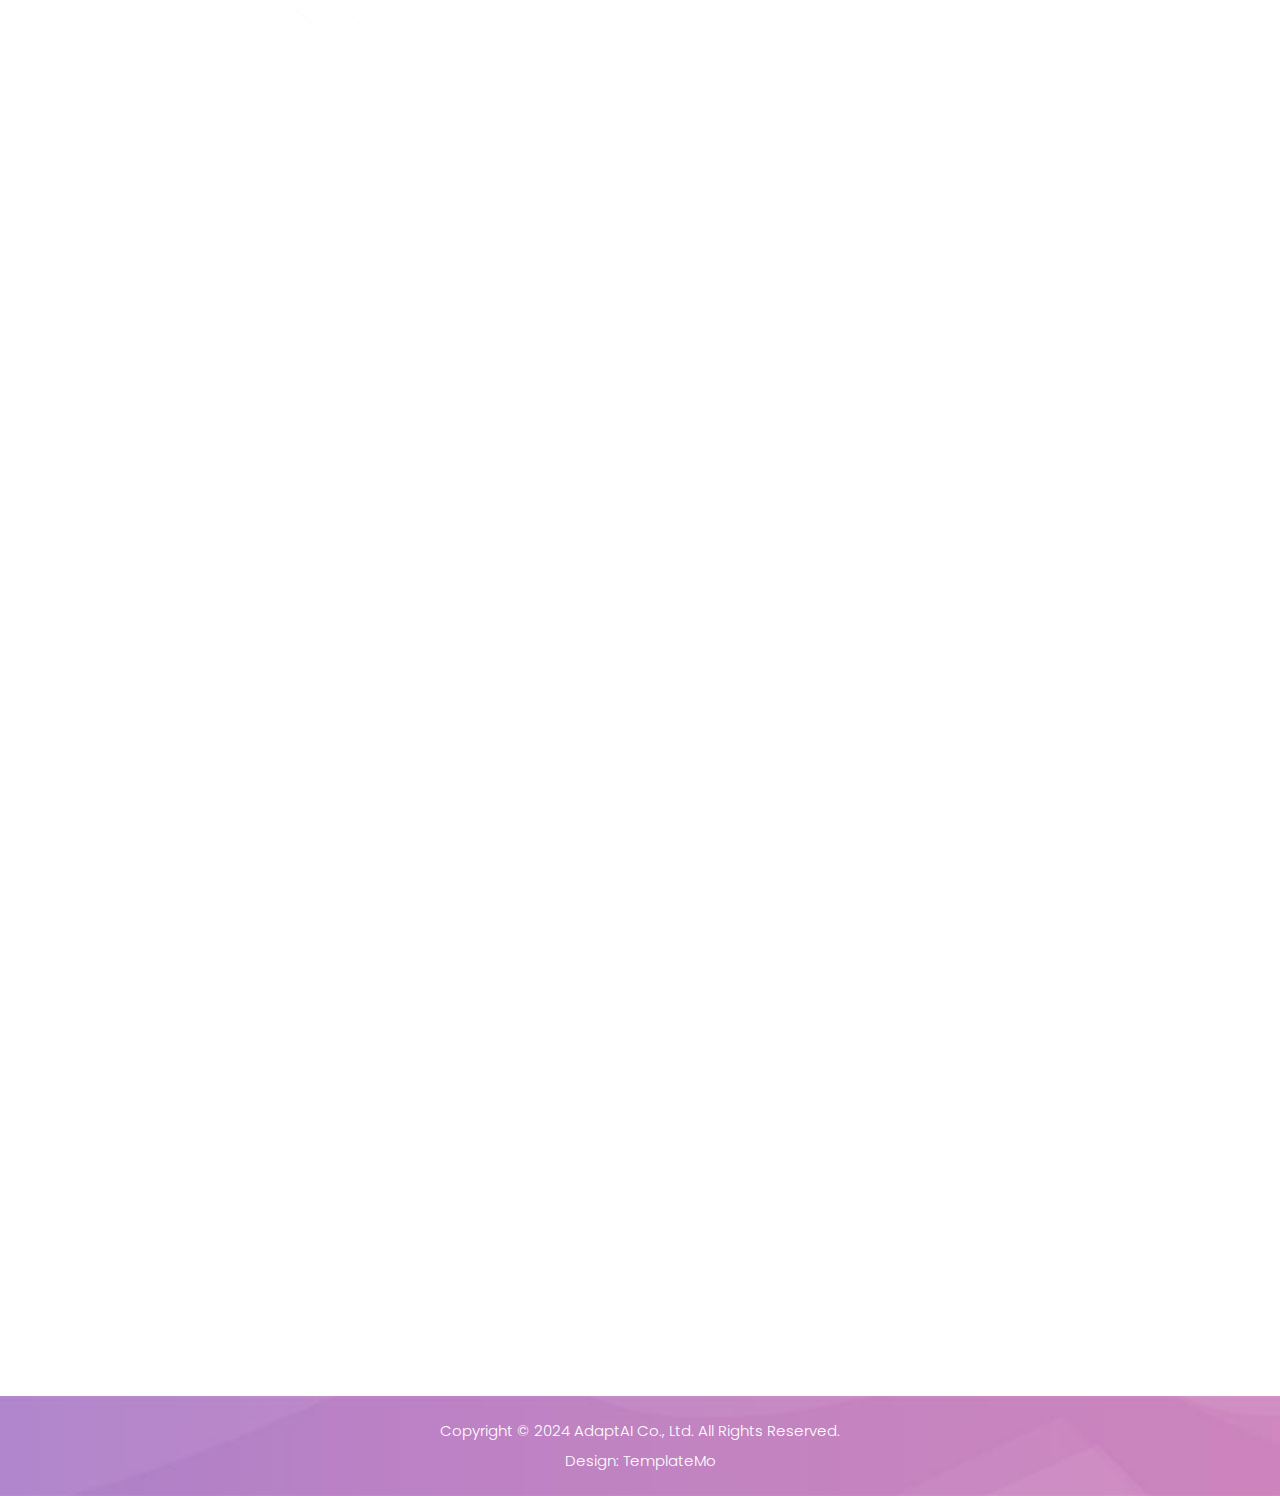
==== commit d948a2fb: "Update homepage" ====
--- a/homepage_1.html
+++ b/homepage_1.html
@@ -111,7 +111,7 @@
                 <div class="row">
                   <div class="col-lg-12">
                     <h6>AdaptAI</h6>
-                    <h2>We Provide Tailored AI Solutions for your Business</h2>
+                    <h2>Innovate Boldly. Impact Infinitely.</h2>
                     <p>In a world where innovation meets ambition, Adapt AI emerges as a trailblazer, igniting revolution in how businesses operate and individuals learn.</p>
                   </div>
                   <div class="col-lg-12">
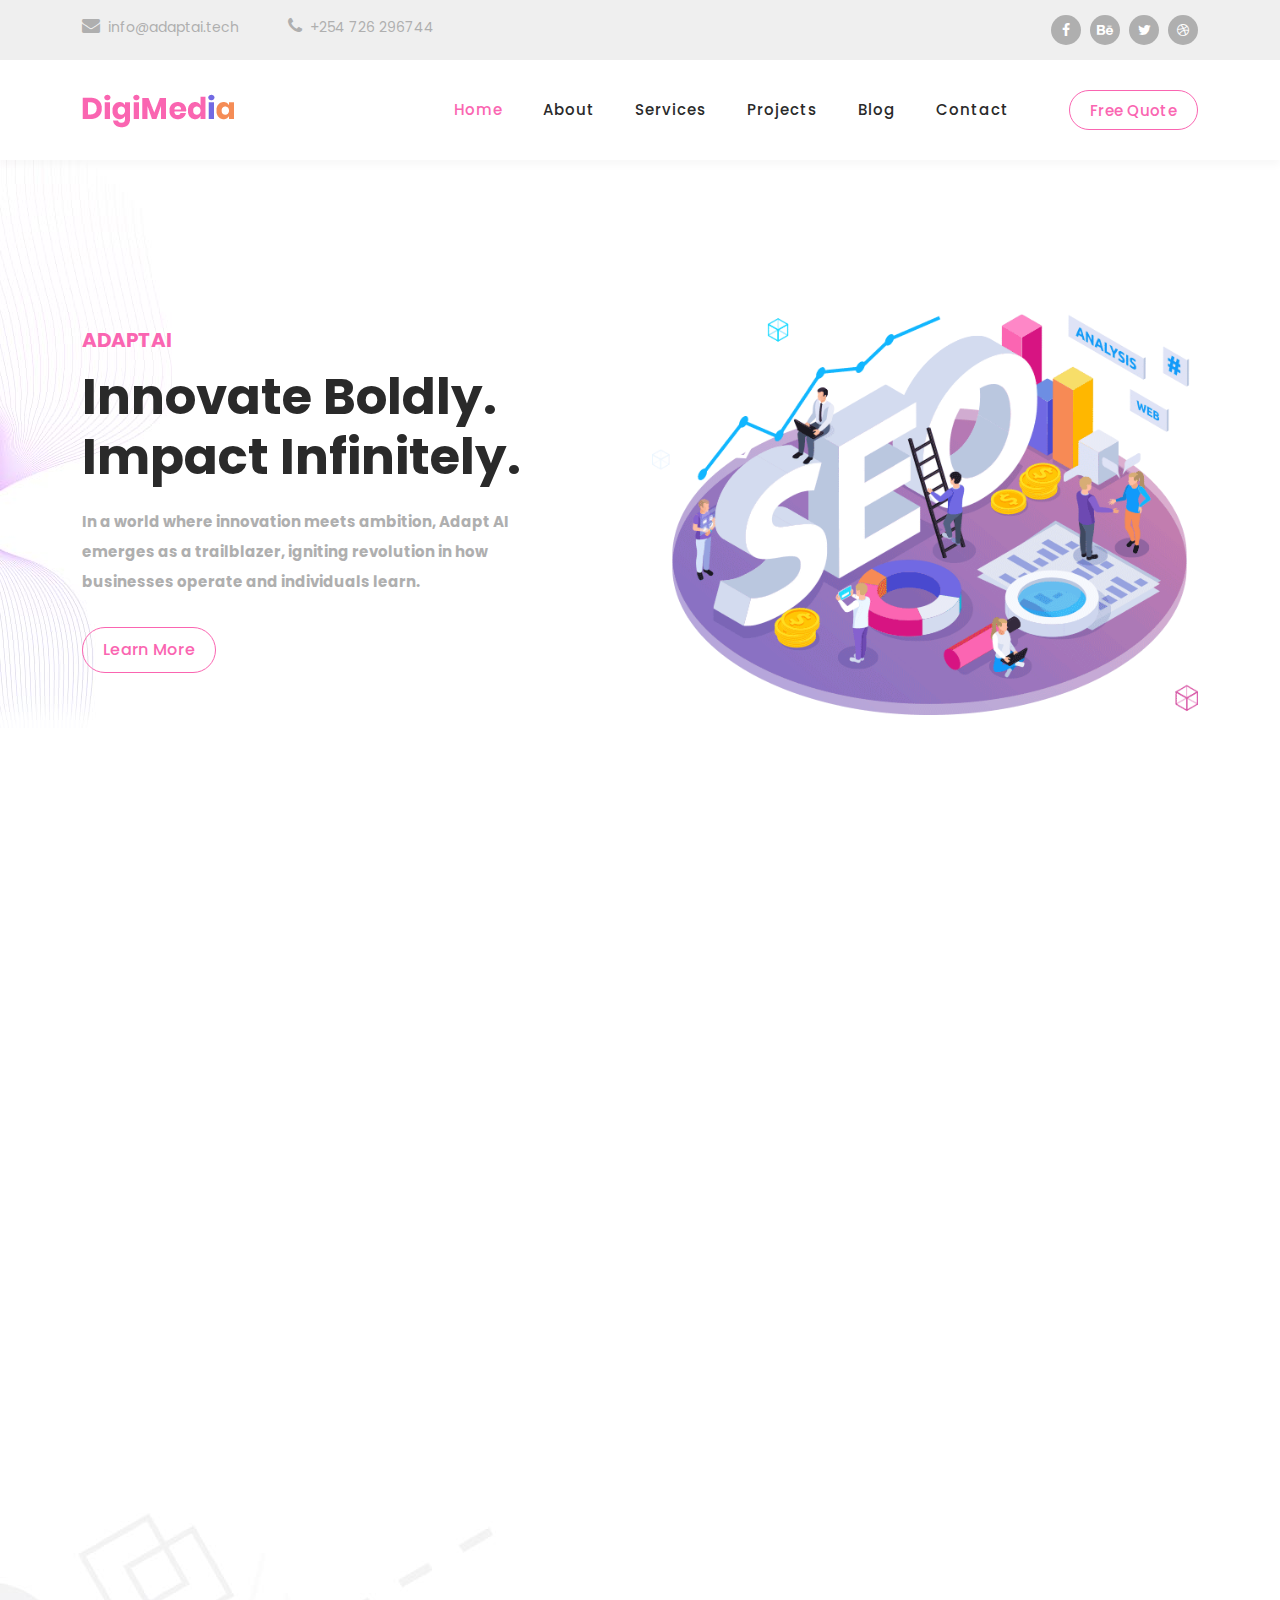
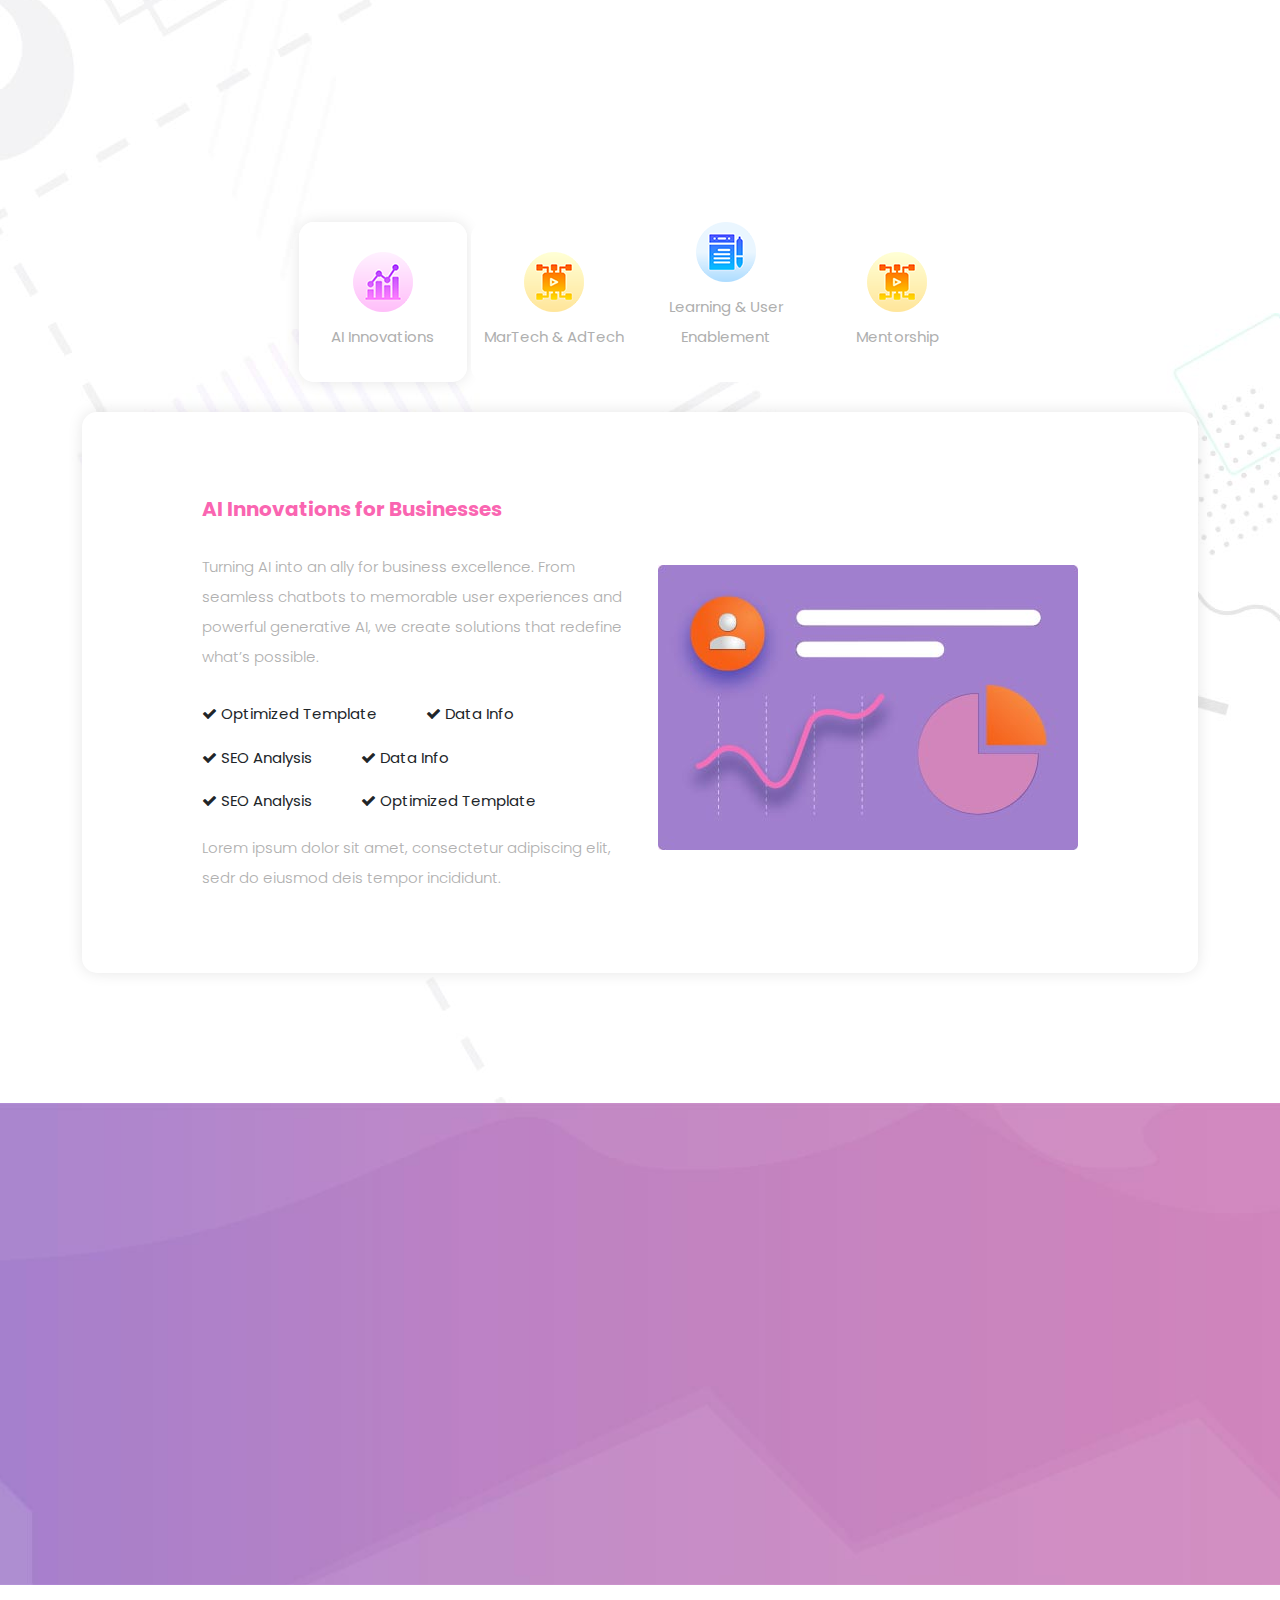
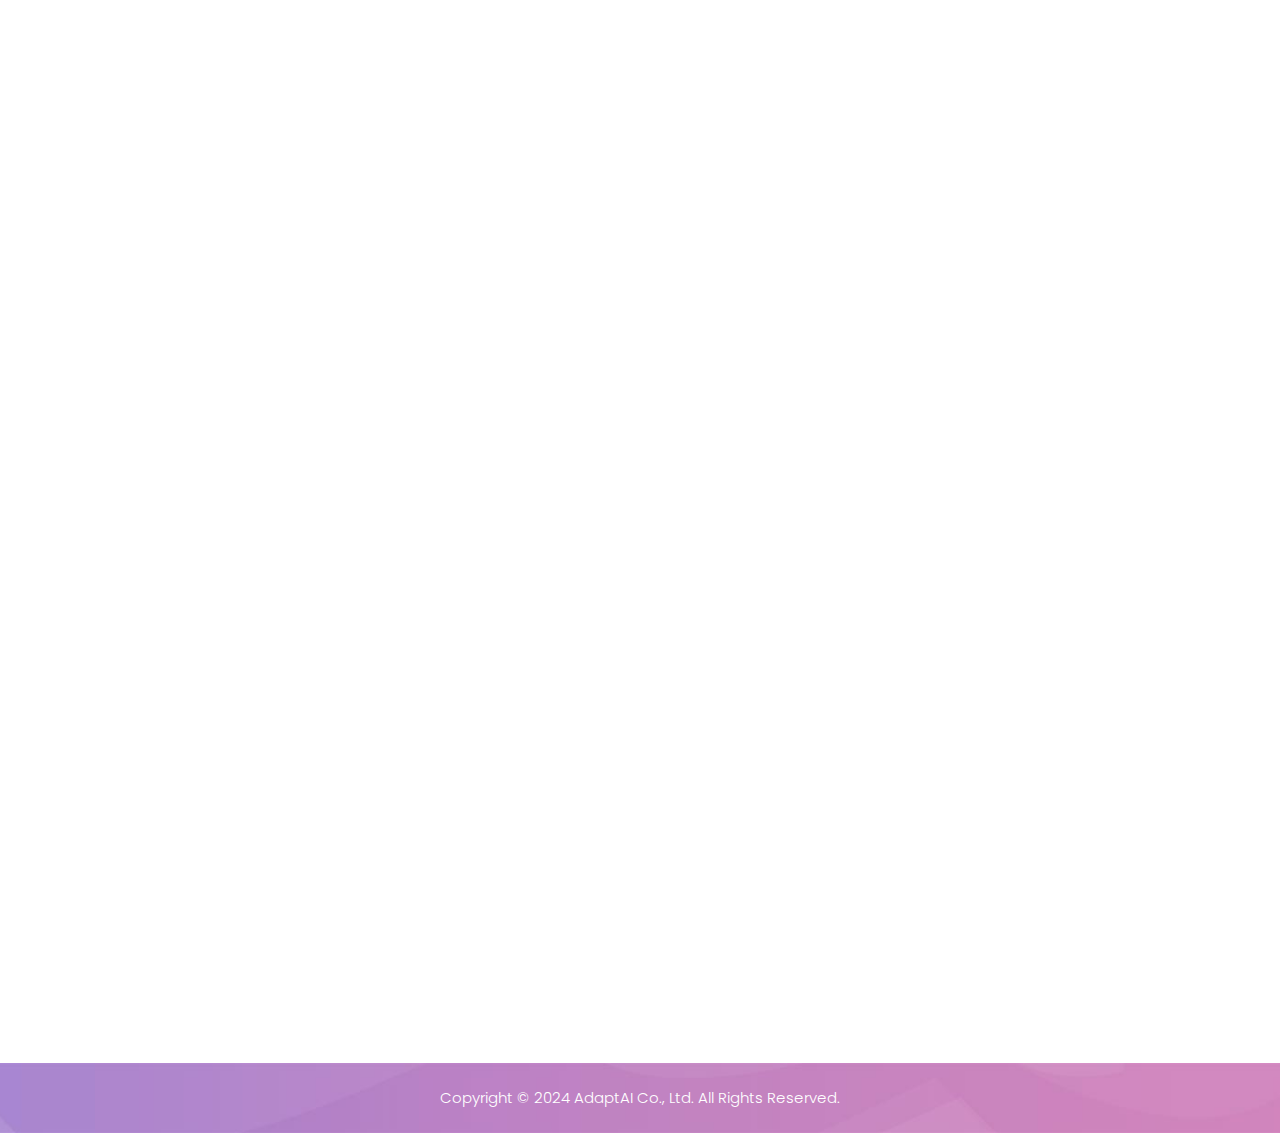
==== commit b41b0106: "Update homepage" ====
--- a/homepage_1.html
+++ b/homepage_1.html
@@ -112,11 +112,11 @@
                   <div class="col-lg-12">
                     <h6>AdaptAI</h6>
                     <h2>Innovate Boldly. Impact Infinitely.</h2>
-                    <p>In a world where innovation meets ambition, Adapt AI emerges as a trailblazer, igniting revolution in how businesses operate and individuals learn.</p>
+                    <p class="fw-bold">In a world where innovation meets ambition, Adapt AI emerges as a trailblazer, igniting revolution in how businesses operate and individuals learn.</p>
                   </div>
                   <div class="col-lg-12">
                     <div class="border-first-button scroll-to-section">
-                      <a href="#contact">Free Quote</a>
+                      <a href="#about">Learn More</a>
                     </div>
                   </div>
                 </div>
@@ -150,63 +150,68 @@
                   <h4>Who is <em>AdaptAI?</em></h4>
                   <div class="line-dec"></div>
                 </div>
-                <p>We hope this DigiMedia template is useful for your work. You can use this template for any purpose. You may <a rel="nofollow" href="http://paypal.me/templatemo" target="_blank">contribute a little amount</a> via PayPal to <a href="https://templatemo.com/contact" target="_blank">support TemplateMo</a> in creating new templates regularly.</p>
-                <div class="row">
-                  <div class="col-lg-4 col-sm-4">
-                    <div class="skill-item first-skill-item wow fadeIn" data-wow-duration="1s" data-wow-delay="0s">
-                      <div class="progress" data-percentage="90">
-                        <span class="progress-left">
-                          <span class="progress-bar"></span>
-                        </span>
-                        <span class="progress-right">
-                          <span class="progress-bar"></span>
-                        </span>
-                        <div class="progress-value">
-                          <div>
-                            90%<br>
-                            <span>Coding</span>
+                <p><span class="fw-bold">Vision:</span> Fuelling a future where AI meets ambition, sparking innovation and elevating every experience—one powerful interaction at a time.</p>
+                <p><span class="fw-bold">Mission:</span> Adapt AI is here to disrupt the ordinary. We design intelligent solutions that amplify business
+                  impact, create unforgettable experiences, and empower individuals. Through cutting-edge AI for
+                  business, standout MarTech and AdTech, immersive learning, and game-changing mentorship,we’re shaping a smarter, bolder world.</p>
+                  <!--
+                  <div class="row">
+                    <div class="col-lg-4 col-sm-4">
+                      <div class="skill-item first-skill-item wow fadeIn" data-wow-duration="1s" data-wow-delay="0s">
+                        <div class="progress" data-percentage="90">
+                          <span class="progress-left">
+                            <span class="progress-bar"></span>
+                          </span>
+                          <span class="progress-right">
+                            <span class="progress-bar"></span>
+                          </span>
+                          <div class="progress-value">
+                            <div>
+                              90%<br>
+                              <span>Coding</span>
+                            </div>
                           </div>
                         </div>
                       </div>
                     </div>
-                  </div>
-                  <div class="col-lg-4 col-sm-4">
-                    <div class="skill-item second-skill-item wow fadeIn" data-wow-duration="1s" data-wow-delay="0s">
-                      <div class="progress" data-percentage="80">
-                        <span class="progress-left">
-                          <span class="progress-bar"></span>
-                        </span>
-                        <span class="progress-right">
-                          <span class="progress-bar"></span>
-                        </span>
-                        <div class="progress-value">
-                          <div>
-                            80%<br>
-                            <span>Photoshop</span>
+                    <div class="col-lg-4 col-sm-4">
+                      <div class="skill-item second-skill-item wow fadeIn" data-wow-duration="1s" data-wow-delay="0s">
+                        <div class="progress" data-percentage="80">
+                          <span class="progress-left">
+                            <span class="progress-bar"></span>
+                          </span>
+                          <span class="progress-right">
+                            <span class="progress-bar"></span>
+                          </span>
+                          <div class="progress-value">
+                            <div>
+                              80%<br>
+                              <span>Photoshop</span>
+                            </div>
                           </div>
                         </div>
                       </div>
                     </div>
-                  </div>
-                  <div class="col-lg-4 col-sm-4">
-                    <div class="skill-item third-skill-item wow fadeIn" data-wow-duration="1s" data-wow-delay="0s">
-                      <div class="progress" data-percentage="80">
-                        <span class="progress-left">
-                          <span class="progress-bar"></span>
-                        </span>
-                        <span class="progress-right">
-                          <span class="progress-bar"></span>
-                        </span>
-                        <div class="progress-value">
-                          <div>
-                            80%<br>
-                            <span>Animation</span>
+                    <div class="col-lg-4 col-sm-4">
+                      <div class="skill-item third-skill-item wow fadeIn" data-wow-duration="1s" data-wow-delay="0s">
+                        <div class="progress" data-percentage="80">
+                          <span class="progress-left">
+                            <span class="progress-bar"></span>
+                          </span>
+                          <span class="progress-right">
+                            <span class="progress-bar"></span>
+                          </span>
+                          <div class="progress-value">
+                            <div>
+                              80%<br>
+                              <span>Animation</span>
+                            </div>
                           </div>
                         </div>
                       </div>
                     </div>
-                  </div>
-                </div> 
+                  </div> 
+                  -->
               </div>
             </div>
           </div>
@@ -220,8 +225,8 @@
       <div class="row">
         <div class="col-lg-12">
           <div class="section-heading  wow fadeInDown" data-wow-duration="1s" data-wow-delay="0.5s">
-            <h6>Our Services</h6>
-            <h4>Our Bold <em>Objectives</em></h4>
+            <!--<h6>What we do</h6> -->
+            <h4>What we <em>Do</em></h4>
             <div class="line-dec"></div>
           </div>
         </div>
@@ -399,7 +404,7 @@
     </div>
   </div>
 
-
+  <!--
   <div id="portfolio" class="our-portfolio section">
     <div class="container">
       <div class="row">
@@ -486,7 +491,8 @@
       </div>
     </div>
   </div>
-  
+  -->
+  <!--
   <div id="blog" class="blog">
     <div class="container">
       <div class="row">
@@ -560,7 +566,8 @@
         </div>
       </div>
     </div>
-  </div>  
+  </div>
+  -->  
 
   <div id="contact" class="contact-us section">
     <div class="container">
@@ -580,12 +587,14 @@
                   <img src="assets/images/contact-dec.png" alt="">
                 </div>
               </div>
+              <!--
               <div class="col-lg-5">
                 <div id="map">
                   <iframe src="https://maps.google.com/maps?q=Av.+L%C3%BAcio+Costa,+Rio+de+Janeiro+-+RJ,+Brazil&t=&z=13&ie=UTF8&iwloc=&output=embed" width="100%" height="636px" frameborder="0" style="border:0" allowfullscreen></iframe>
                 </div>
               </div>
-              <div class="col-lg-7">
+              -->
+              <div class="col-lg-12">
                 <div class="fill-form">
                   <div class="row">
                     <div class="col-lg-4">
@@ -648,7 +657,6 @@
       <div class="row">
         <div class="col-lg-12">
           <p>Copyright © 2024 AdaptAI Co., Ltd. All Rights Reserved. 
-          <br>Design: <a href="https://templatemo.com" target="_parent" title="free css templates">TemplateMo</a></p>
         </div>
       </div>
     </div>
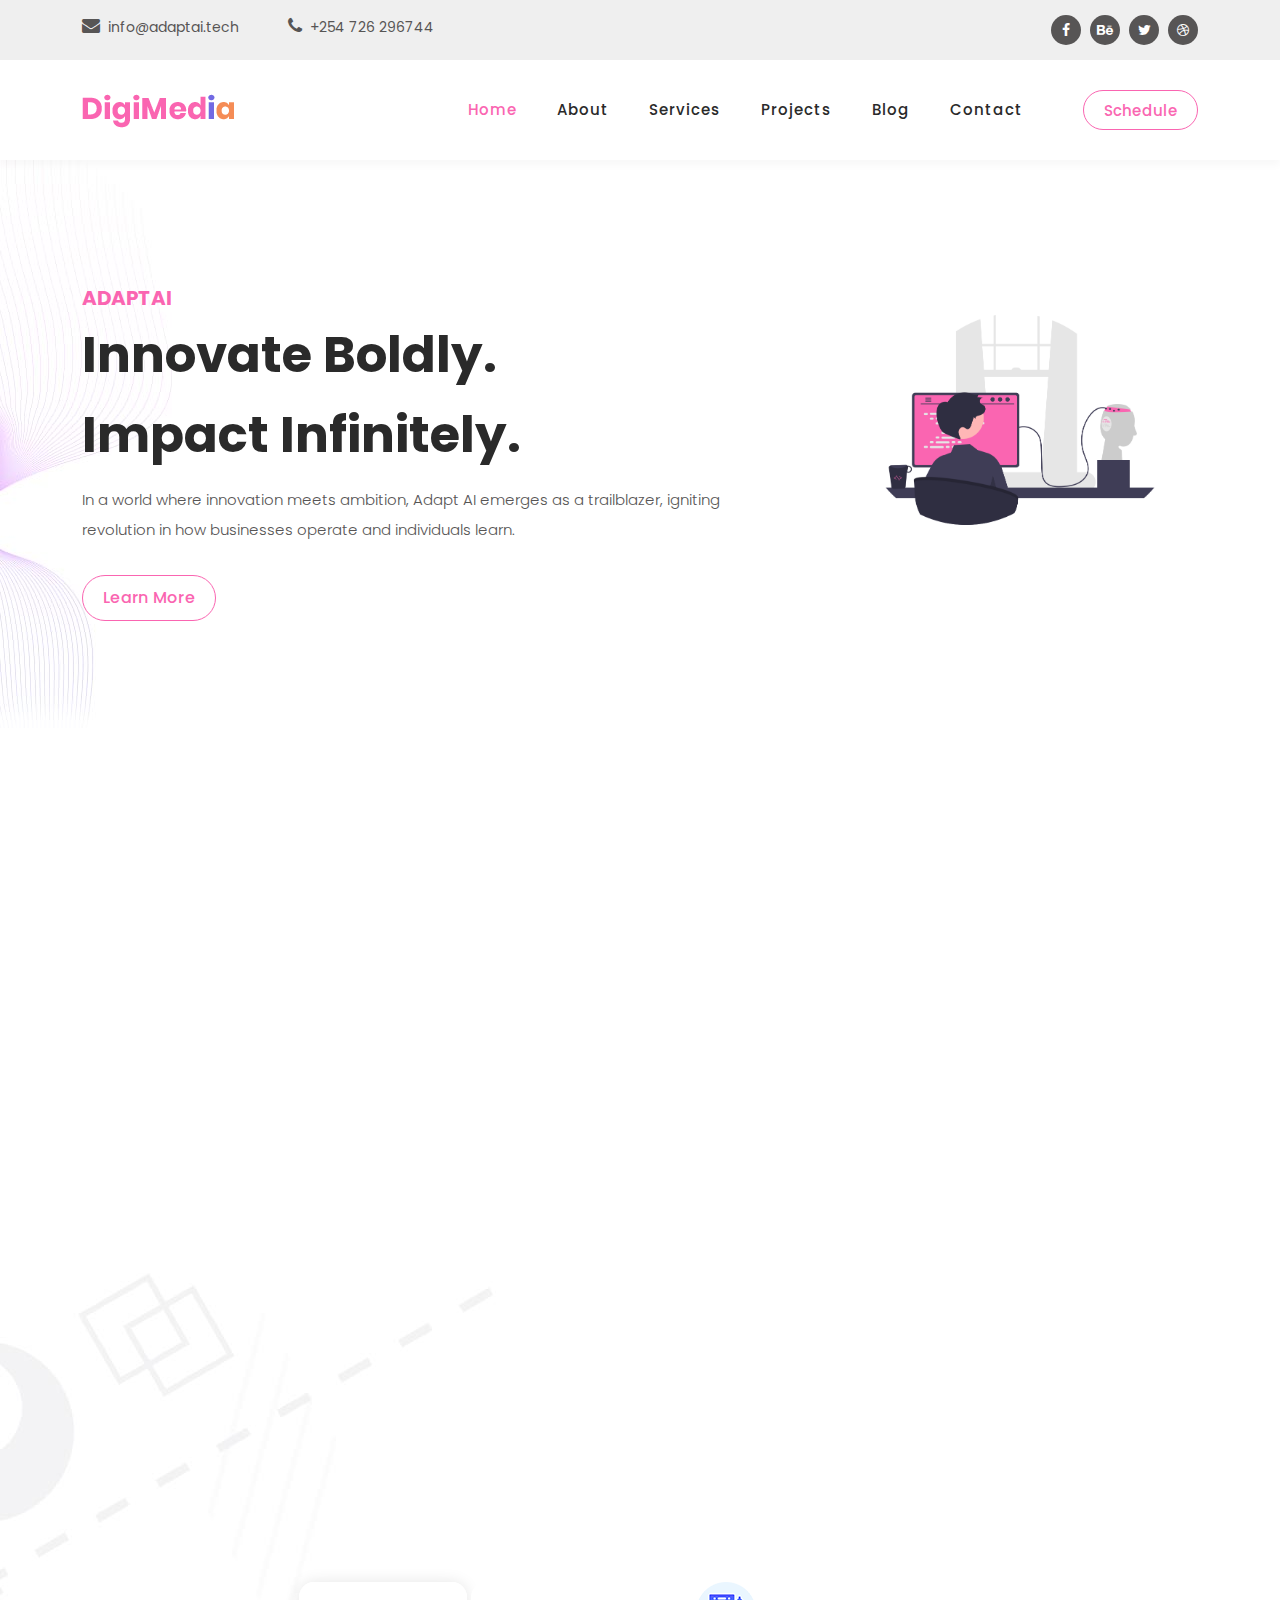
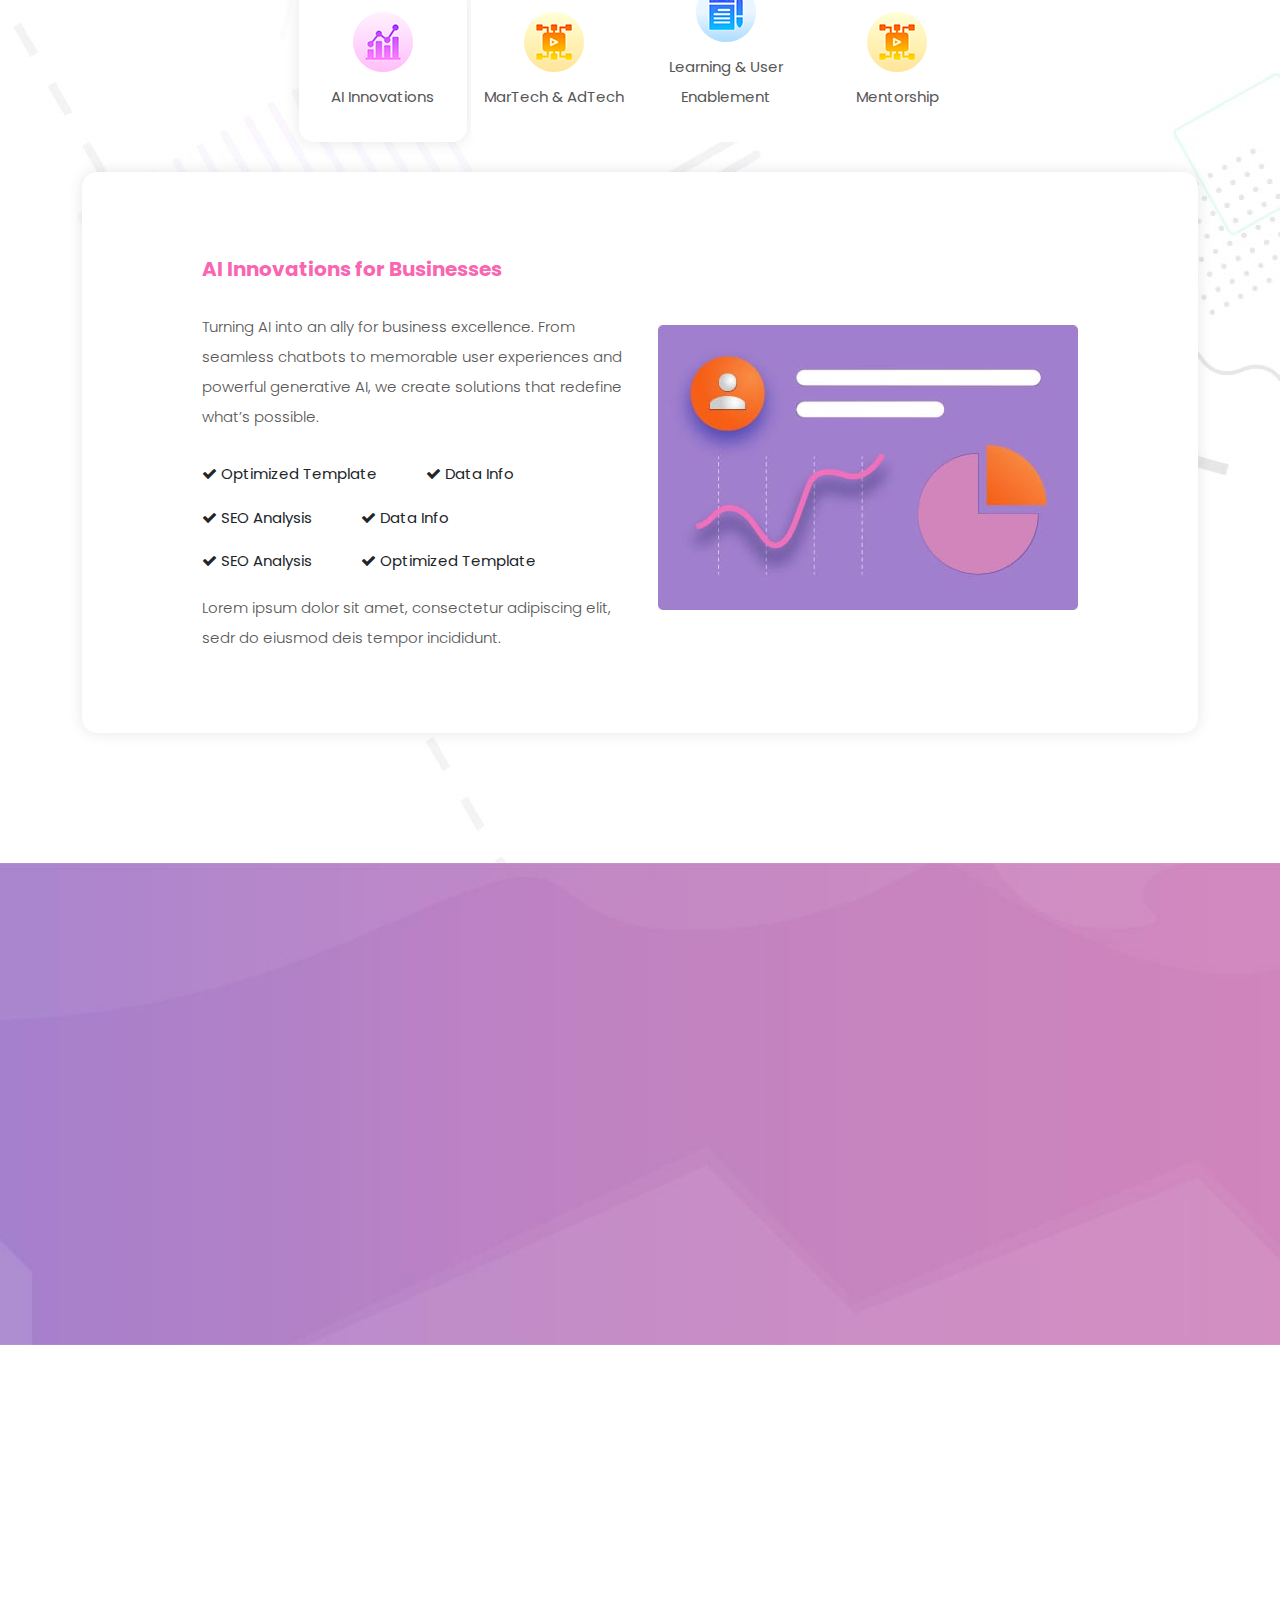
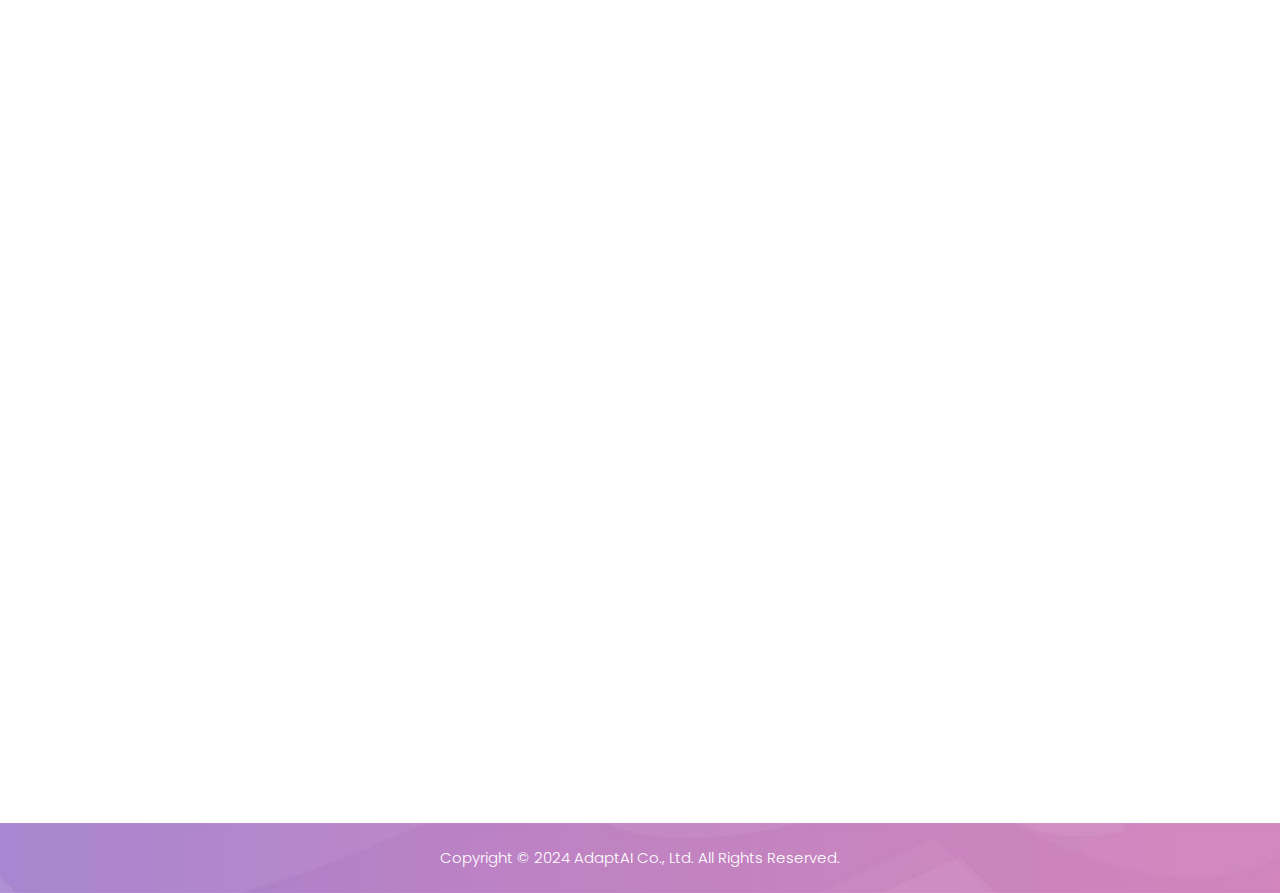
==== commit 53d45704: "Commit" ====
--- a/homepage_1.html
+++ b/homepage_1.html
@@ -88,7 +88,7 @@
               <li class="scroll-to-section"><a href="#portfolio">Projects</a></li>
               <li class="scroll-to-section"><a href="#blog">Blog</a></li>
               <li class="scroll-to-section"><a href="#contact">Contact</a></li> 
-              <li class="scroll-to-section"><div class="border-first-button"><a href="#contact">Free Quote</a></div></li> 
+              <li class="scroll-to-section"><div class="border-first-button"><a href="#contact">Schedule</a></div></li> 
             </ul>        
             <a class='menu-trigger'>
                 <span>Menu</span>
@@ -106,13 +106,14 @@
       <div class="row">
         <div class="col-lg-12">
           <div class="row">
-            <div class="col-lg-6 align-self-center">
+            <div class="col-lg-8 align-self-center">
               <div class="left-content show-up header-text wow fadeInLeft" data-wow-duration="1s" data-wow-delay="1s">
                 <div class="row">
                   <div class="col-lg-12">
                     <h6>AdaptAI</h6>
-                    <h2>Innovate Boldly. Impact Infinitely.</h2>
-                    <p class="fw-bold">In a world where innovation meets ambition, Adapt AI emerges as a trailblazer, igniting revolution in how businesses operate and individuals learn.</p>
+                    <h2>Innovate Boldly.</h2>
+                    <h2>Impact Infinitely.</h2>
+                    <p class="">In a world where innovation meets ambition, Adapt AI emerges as a trailblazer, igniting revolution in how businesses operate and individuals learn.</p>
                   </div>
                   <div class="col-lg-12">
                     <div class="border-first-button scroll-to-section">
@@ -122,9 +123,9 @@
                 </div>
               </div>
             </div>
-            <div class="col-lg-6">
+            <div class="col-lg-4">
               <div class="right-image wow fadeInRight" data-wow-duration="1s" data-wow-delay="0.5s">
-                <img src="assets/images/slider-dec.png" alt="">
+                <img src="assets/images/undraw_Firmware_re_fgdy.png" alt="">
               </div>
             </div>
           </div>
@@ -138,12 +139,12 @@
       <div class="row">
         <div class="col-lg-12">
           <div class="row">
-            <div class="col-lg-6">
+            <div class="col-lg-4">
               <div class="about-left-image  wow fadeInLeft" data-wow-duration="1s" data-wow-delay="0.5s">
                 <img src="assets/images/about-dec.png" alt="">
               </div>
             </div>
-            <div class="col-lg-6 align-self-center  wow fadeInRight" data-wow-duration="1s" data-wow-delay="0.5s">
+            <div class="col-lg-8 align-self-center  wow fadeInRight" data-wow-duration="1s" data-wow-delay="0.5s">
               <div class="about-right-content">
                 <div class="section-heading">
                   <h6>About Us</h6>
--- a/assets/css/templatemo-digimedia-v1.css
+++ b/assets/css/templatemo-digimedia-v1.css
@@ -127,7 +127,7 @@
   font-size: 15px;
   line-height: 30px;
   font-weight: 300;
-  color: #afafaf;
+  color: #575555;
 }
 
 img {
@@ -353,7 +353,7 @@
 }
 
 .pre-header ul.info li a {
-  color: #afafaf;
+  color: #575555;
   font-size: 14px;
   transition: all .3s;
 }
@@ -376,7 +376,7 @@
 }
 
 .pre-header ul.social-media li a {
-  background-color: #afafaf;
+  background-color: #575555;
   color: #fff;
   display: inline-block;
   width: 30px;
@@ -1181,7 +1181,7 @@
 .progress .progress-value span {
   font-size: 18px;
   text-transform: none;
-  color: #afafaf;
+  color: #575555;
   font-weight: 300;
 }
 
@@ -1463,13 +1463,13 @@
 }
 
 .services .nacc .thumb .main-white-button a {
-  background-color: #8d99af;
+  background-color: #575555;
   color: #fff;
 }
 
 .services .nacc .thumb .main-white-button a i {
   background-color: #fff;
-  color: #8d99af;
+  color: #575555;
 }
 
 .services .left-text h4 {
@@ -1539,7 +1539,7 @@
   width: 100%;
   margin-top: 20px;
   margin-left: 30px;
-  color: #afafaf;
+  color: #575555;
   font-weight: 400;
   font-size: 15px;
   height: 40px;
@@ -1759,7 +1759,7 @@
 
 .blog-post .down-content span.date {
   font-size: 15px;
-  color: #afafaf;
+  color: #575555;
   text-align: right;
   float: right;
   margin-top: 4px;
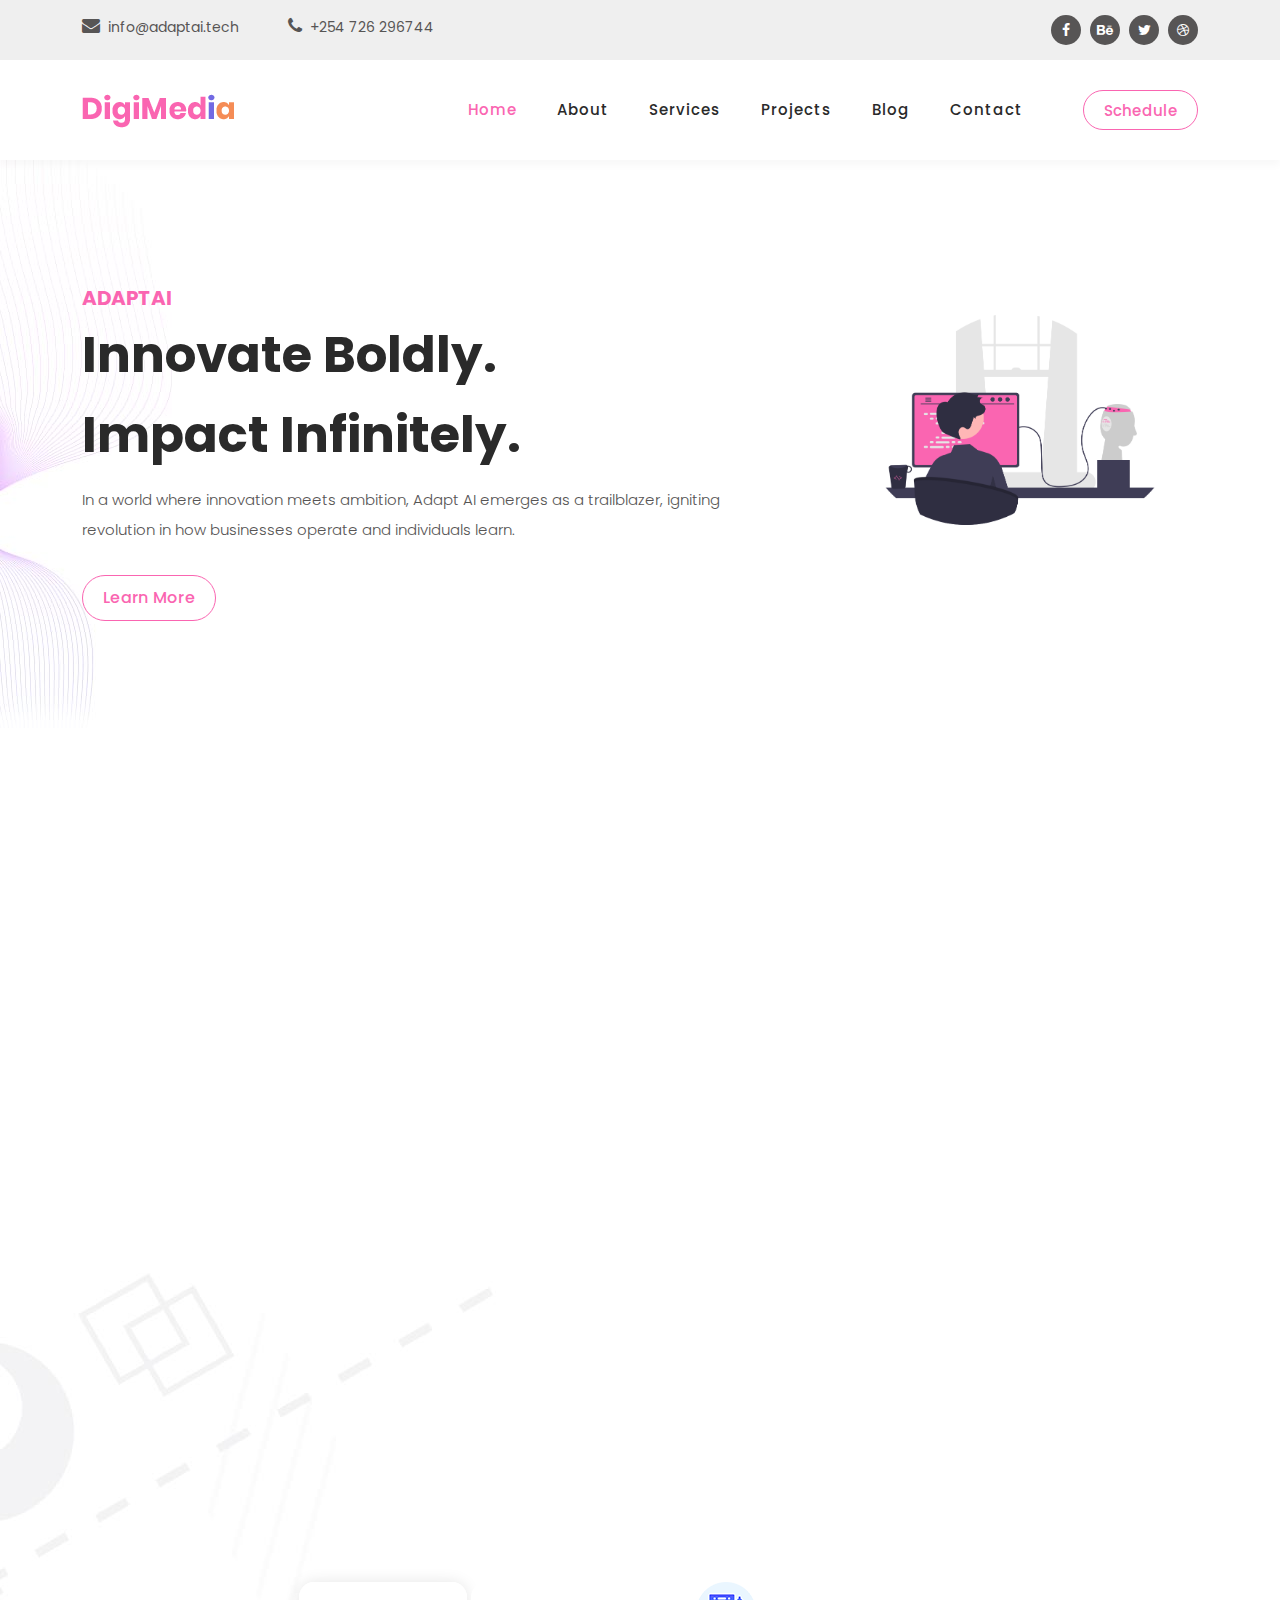
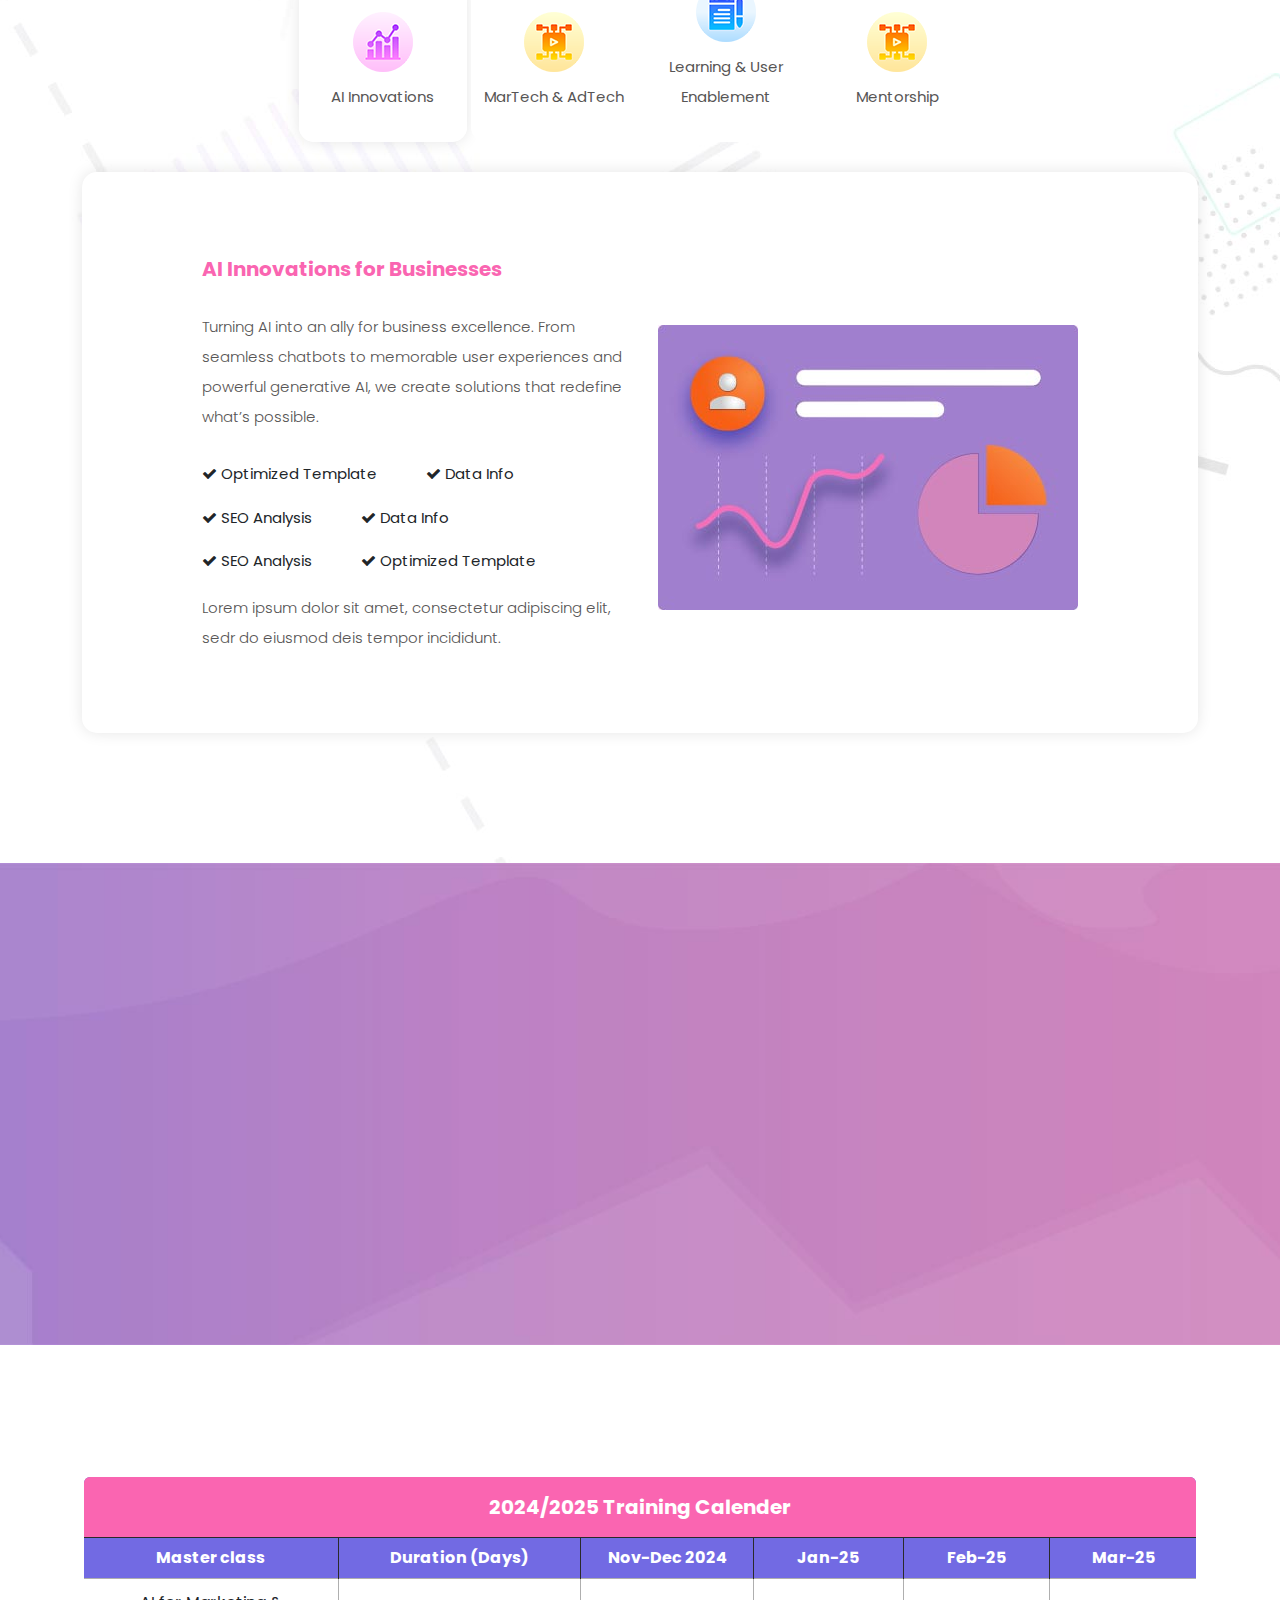
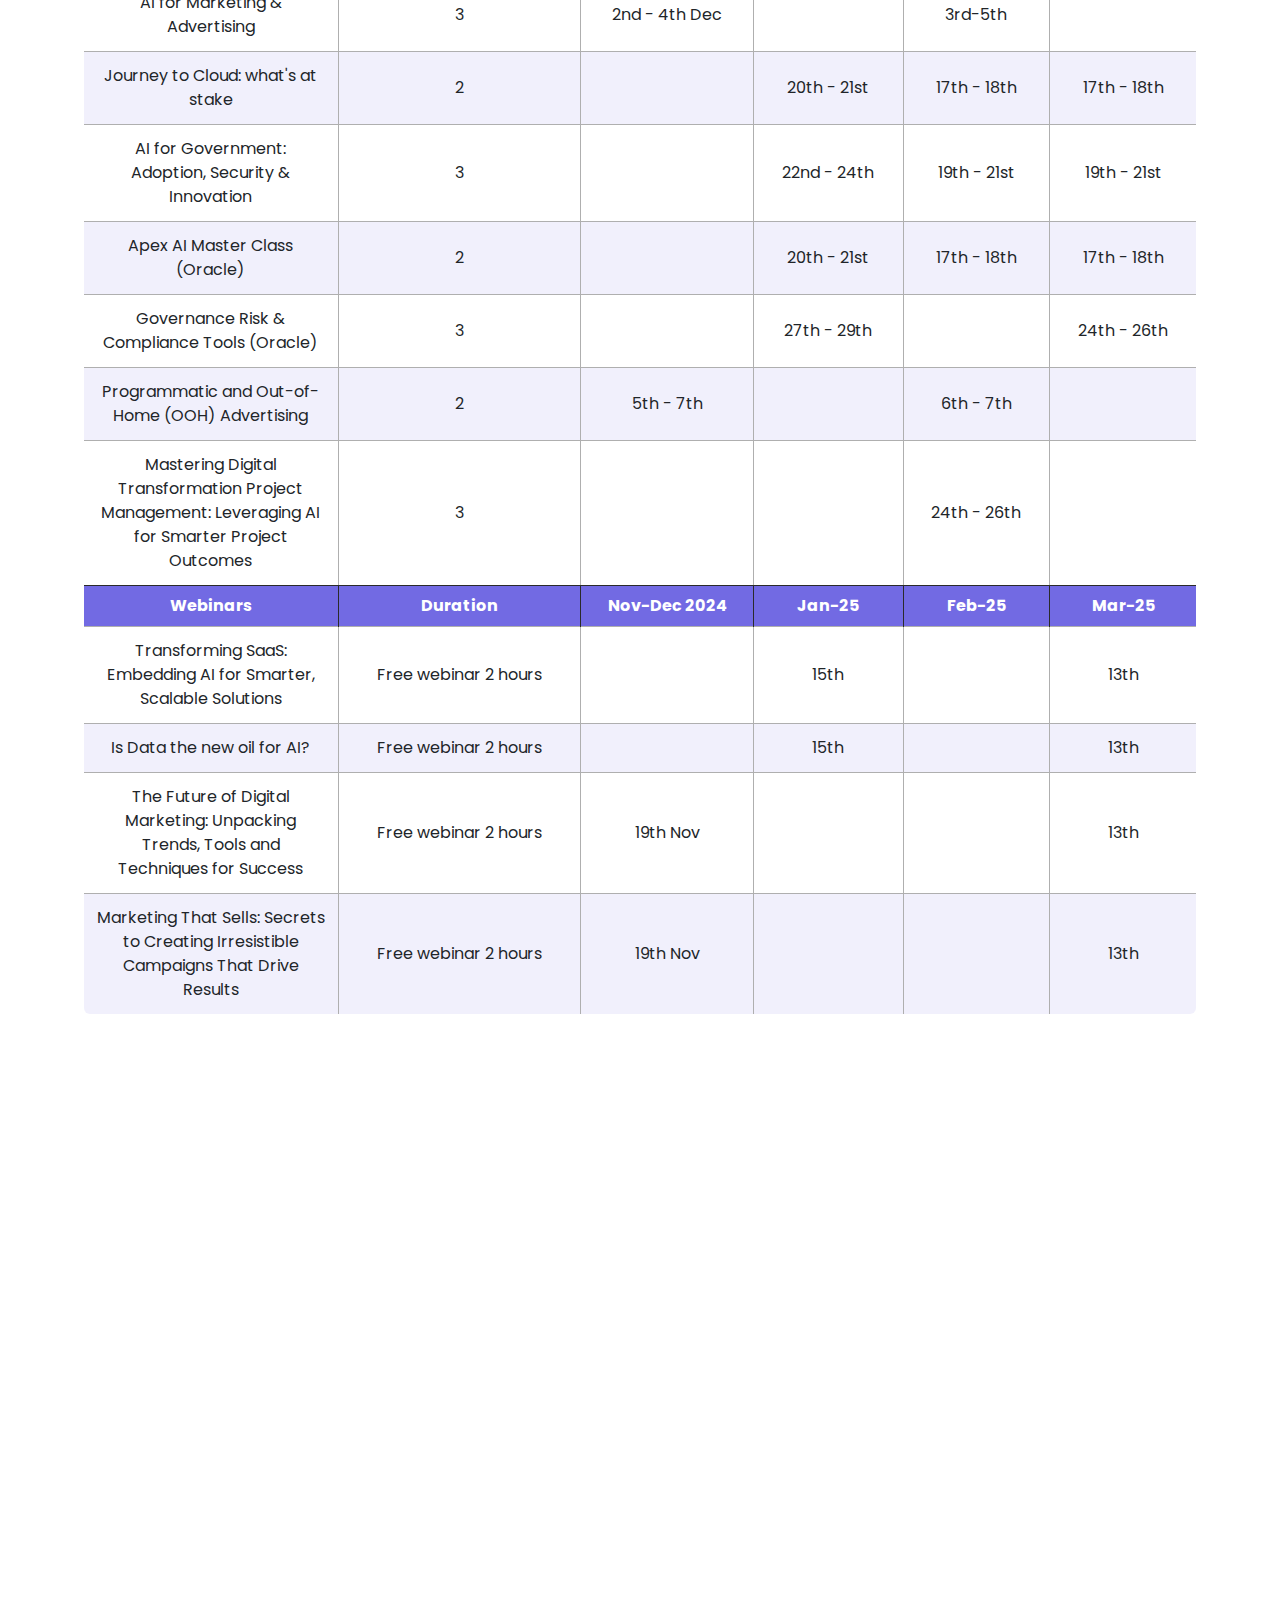
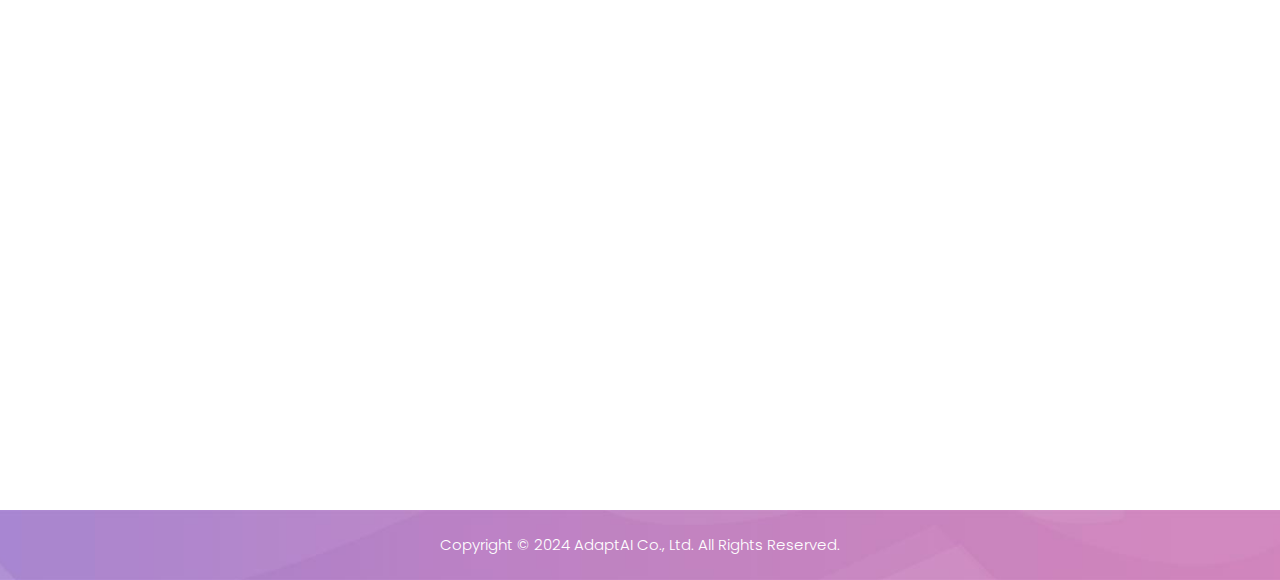
==== commit afccd4f2: "Add training schedule" ====
--- a/homepage_1.html
+++ b/homepage_1.html
@@ -369,7 +369,6 @@
     </div>
   </div>
 
-  
   <div id="free-quote" class="free-quote">
     <div class="container">
       <div class="row">
@@ -403,6 +402,127 @@
         </div>
       </div>
     </div>
+  </div>
+
+  <div id="schedule" class="container">
+    <table class="table table-bordered training-calendar">
+        <thead>
+            <tr>
+                <th colspan="6">2024/2025 Training Calender</th>
+            </tr>
+            <tr>
+                <th>Master class</th>
+                <th>Duration (Days)</th>
+                <th>Nov-Dec 2024</th>
+                <th>Jan-25</th>
+                <th>Feb-25</th>
+                <th>Mar-25</th>
+            </tr>
+        </thead>
+        <tbody>
+            <tr>
+                <td>AI for Marketing & Advertising</td>
+                <td>3</td>
+                <td>2nd - 4th Dec</td>
+                <td></td>
+                <td>3rd-5th</td>
+                <td></td>
+            </tr>
+            <tr>
+                <td>Journey to Cloud: what's at stake</td>
+                <td>2</td>
+                <td></td>
+                <td>20th - 21st</td>
+                <td>17th - 18th</td>
+                <td>17th - 18th</td>
+            </tr>
+            <tr>
+                <td>AI for Government: Adoption, Security & Innovation</td>
+                <td>3</td>
+                <td></td>
+                <td>22nd - 24th</td>
+                <td>19th - 21st</td>
+                <td>19th - 21st</td>
+            </tr>
+            <tr>
+                <td>Apex AI Master Class (Oracle)</td>
+                <td>2</td>
+                <td></td>
+                <td>20th - 21st</td>
+                <td>17th - 18th</td>
+                <td>17th - 18th</td>
+            </tr>
+            <tr>
+                <td>Governance Risk & Compliance Tools (Oracle)</td>
+                <td>3</td>
+                <td></td>
+                <td>27th - 29th</td>
+                <td></td>
+                <td>24th - 26th</td>
+            </tr>
+            <tr>
+                <td>Programmatic and Out-of-Home (OOH) Advertising</td>
+                <td>2</td>
+                <td>5th - 7th</td>
+                <td></td>
+                <td>6th - 7th</td>
+                <td></td>
+            </tr>
+            <tr>
+                <td>Mastering Digital Transformation Project Management: Leveraging AI for Smarter Project Outcomes</td>
+                <td>3</td>
+                <td></td>
+                <td></td>
+                <td>24th - 26th</td>
+                <td></td>
+            </tr>
+        </tbody>
+        <thead>
+          <tr></tr>
+          <tr>
+              <th>Webinars</th>
+              <th>Duration</th>
+              <th>Nov-Dec 2024</th>
+              <th>Jan-25</th>
+              <th>Feb-25</th>
+              <th>Mar-25</th>
+          </tr>
+      </thead>
+      <tbody>
+        <tr>
+          <td>Transforming SaaS: Embedding AI for Smarter, Scalable Solutions</td>
+          <td>Free webinar 2 hours</td>
+          <td></td>
+          <td>15th</td>
+          <td></td>
+          <td>13th</td>
+        </tr>
+        <tr>
+          <td>Is Data the new oil for AI?</td>
+          <td>Free webinar 2 hours</td>
+          <td></td>
+          <td>15th</td>
+          <td></td>
+          <td>13th</td>
+        </tr>
+        <tr>
+          <td>The Future of Digital Marketing: Unpacking Trends, Tools and Techniques for Success</td>
+          <td>Free webinar 2 hours</td>
+          <td>19th Nov</td>
+          <td></td>
+          <td></td>
+          <td>13th</td>
+        </tr>
+        <tr>
+          <td>Marketing That Sells: Secrets to Creating Irresistible Campaigns That Drive Results</td>
+          <td>Free webinar 2 hours</td>
+          <td>19th Nov</td>
+          <td></td>
+          <td></td>
+          <td>13th</td>
+        </tr>
+      </tbody>
+    </table>
   </div>
 
   <!--
@@ -588,13 +708,6 @@
                   <img src="assets/images/contact-dec.png" alt="">
                 </div>
               </div>
-              <!--
-              <div class="col-lg-5">
-                <div id="map">
-                  <iframe src="https://maps.google.com/maps?q=Av.+L%C3%BAcio+Costa,+Rio+de+Janeiro+-+RJ,+Brazil&t=&z=13&ie=UTF8&iwloc=&output=embed" width="100%" height="636px" frameborder="0" style="border:0" allowfullscreen></iframe>
-                </div>
-              </div>
-              -->
               <div class="col-lg-12">
                 <div class="fill-form">
                   <div class="row">
--- a/assets/css/templatemo-digimedia-v1.css
+++ b/assets/css/templatemo-digimedia-v1.css
@@ -737,6 +737,56 @@
   color: #fa65b1;
 }
 
+.training-calendar {
+  border: 2px solid #2a2a2a;
+  border-radius: 8px;
+  overflow: hidden;
+  margin-top: 130px;
+}
+
+.training-calendar thead {
+  background-color: #726ae3;
+  color: white;
+}
+
+.training-calendar thead tr:first-child th {
+  background-color: #fa65b1;
+  color: white;
+  text-align: center;
+  font-size: 1.25rem;
+  padding: 15px;
+}
+
+.training-calendar thead tr:nth-child(2) th {
+  text-align: center;
+  vertical-align: middle;
+  background-color: #726ae3;
+  color: white;
+}
+
+.training-calendar tbody td {
+  text-align: center;
+  vertical-align: middle;
+  word-wrap: break-word;
+  max-width: 200px;
+  padding: 12px;
+  border: 1px solid #afafaf;
+}
+
+.training-calendar tbody tr:nth-child(even) {
+  background-color: rgba(114, 106, 227, 0.1);
+}
+
+.training-calendar tbody tr:hover {
+  background-color: rgba(114, 106, 227, 0.2);
+}
+
+@media (max-width: 768px) {
+  .training-calendar {
+      font-size: 0.9rem;
+  }
+}
+
 @media (max-width: 1200px) {
   .header-area .main-nav .nav li {
     padding-left: 12px;
